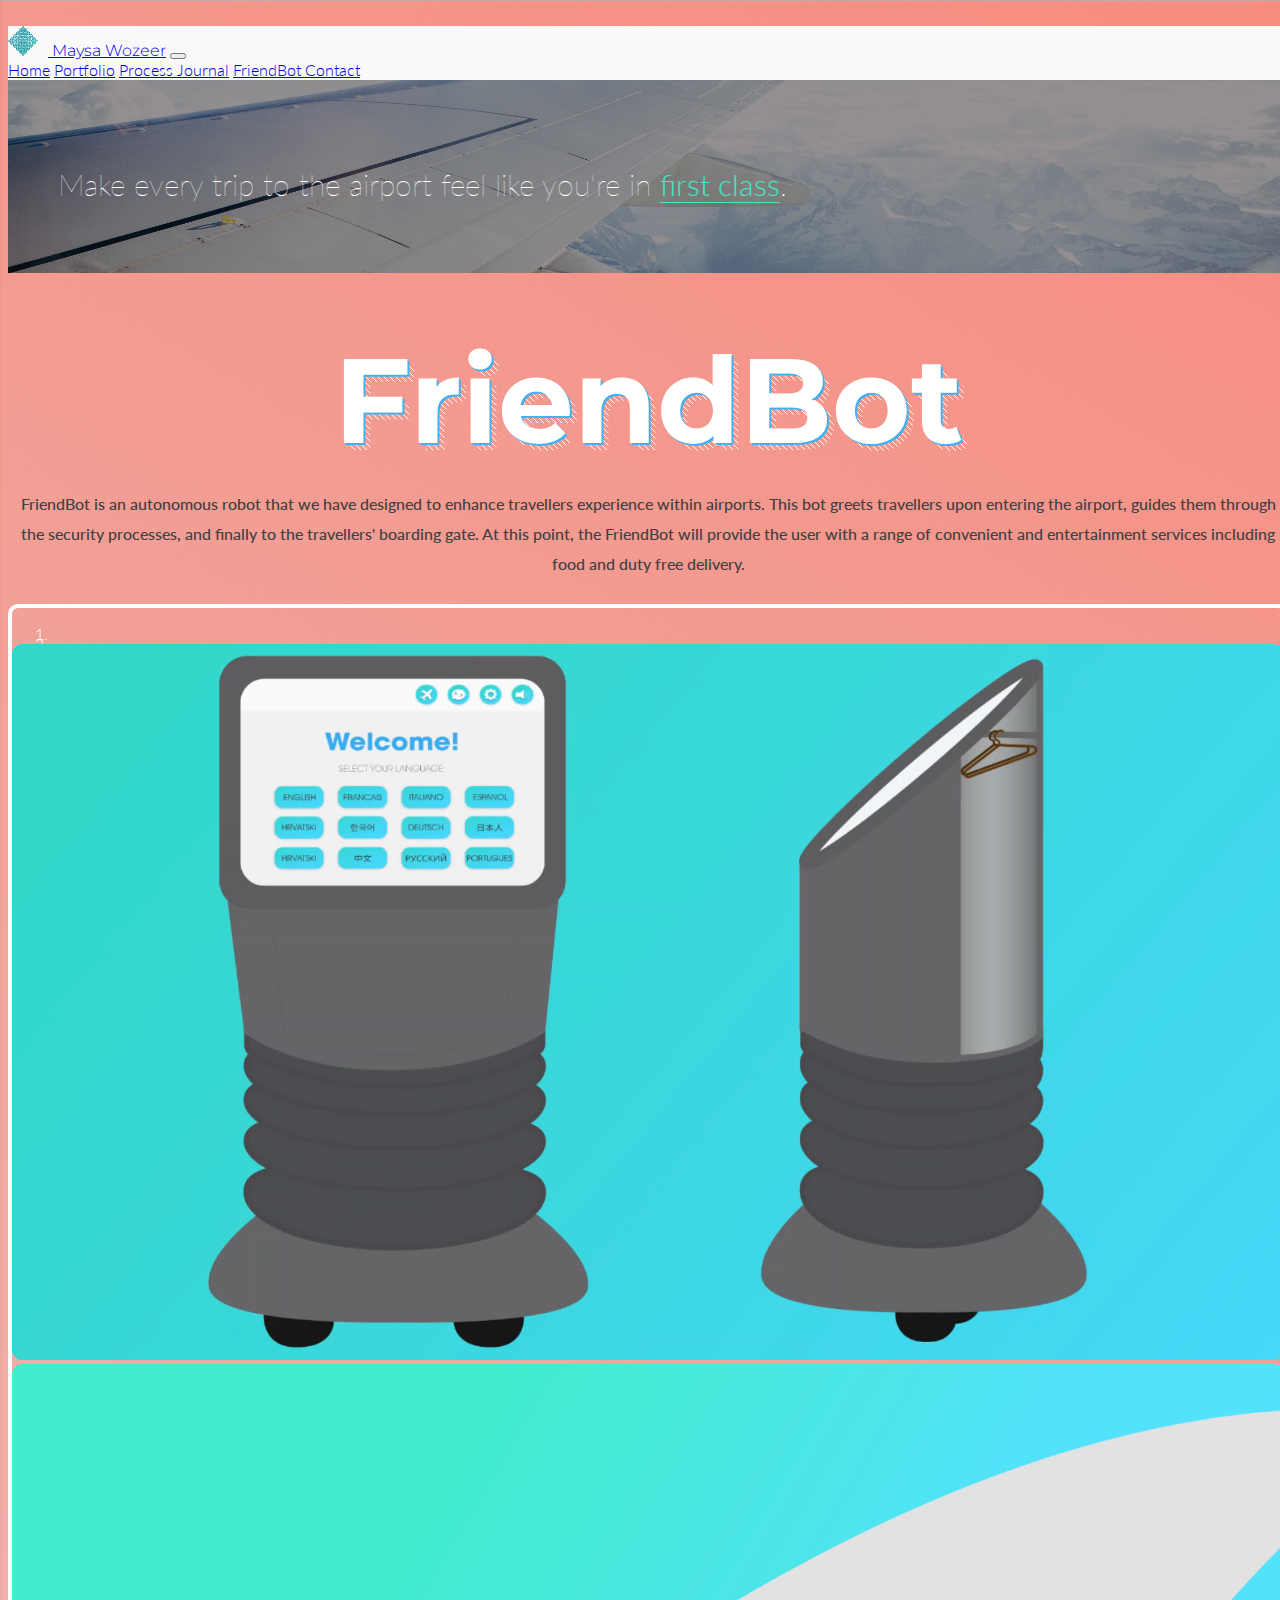
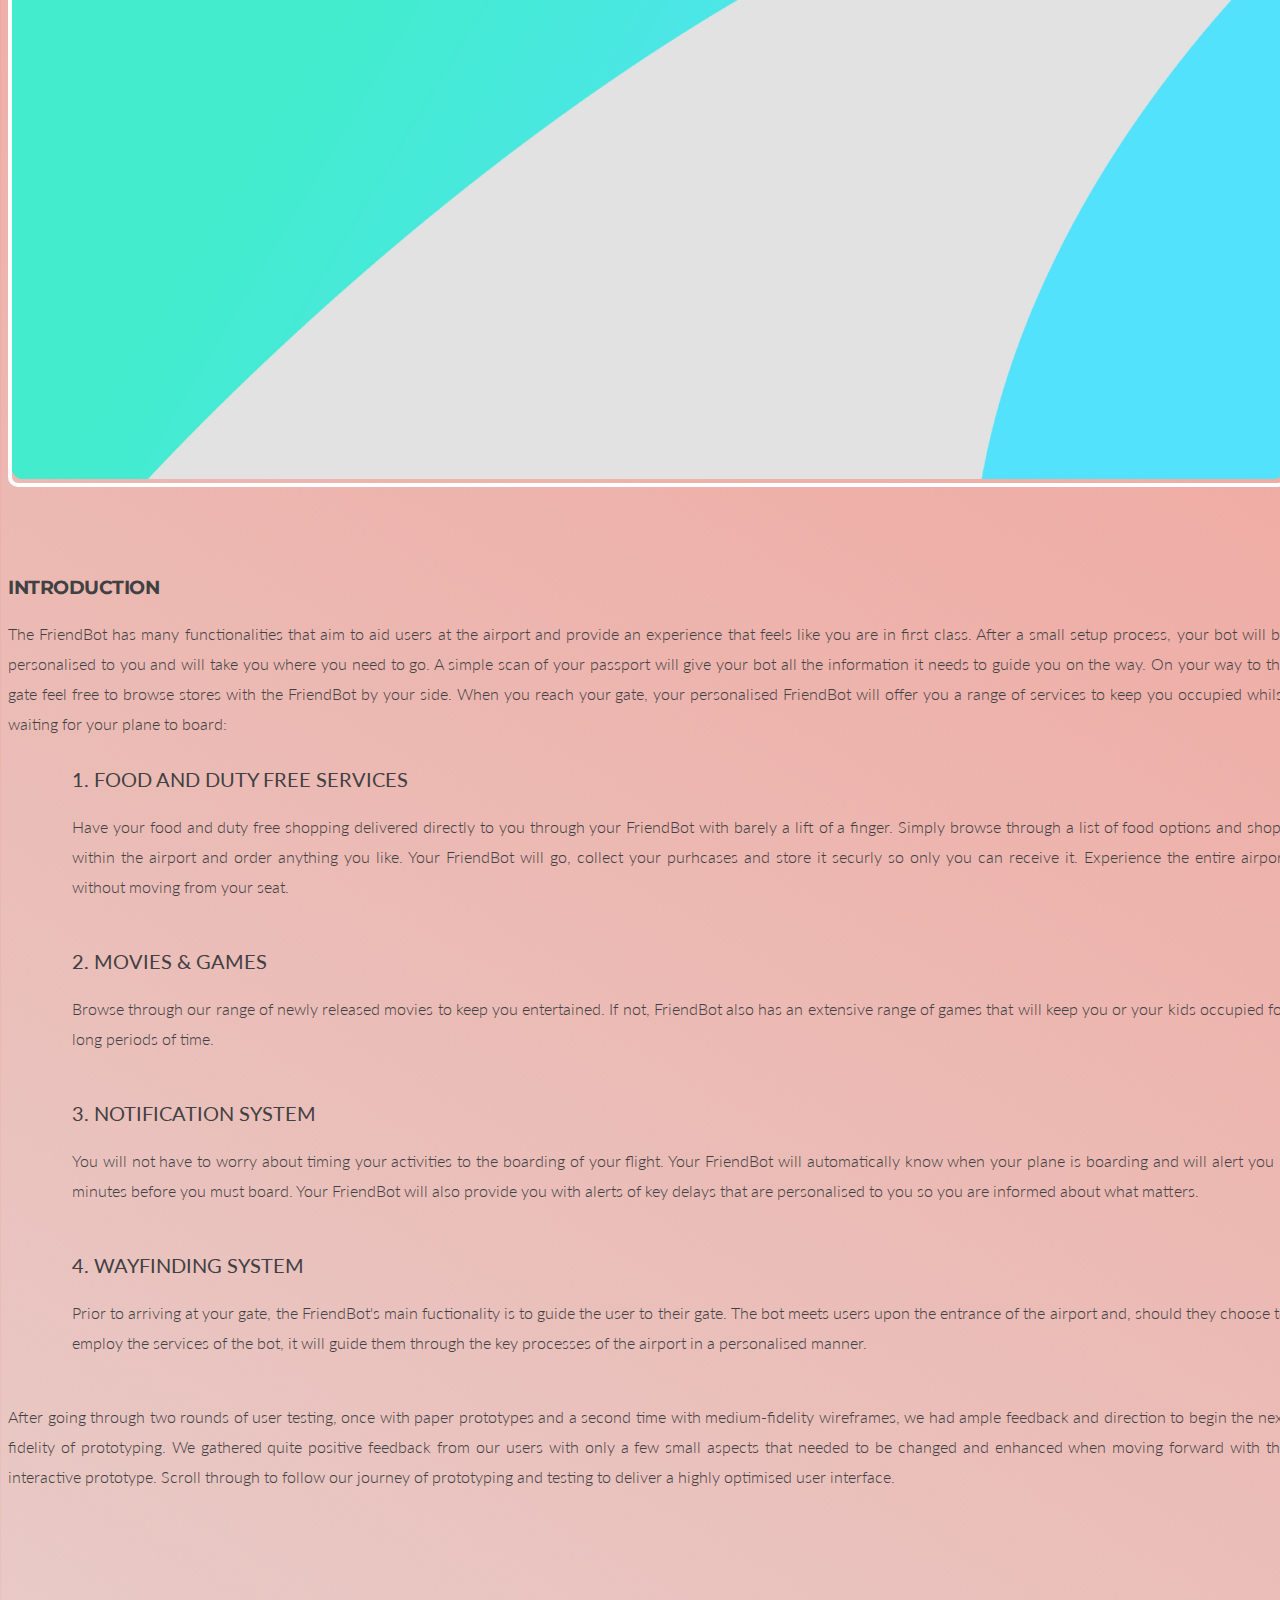
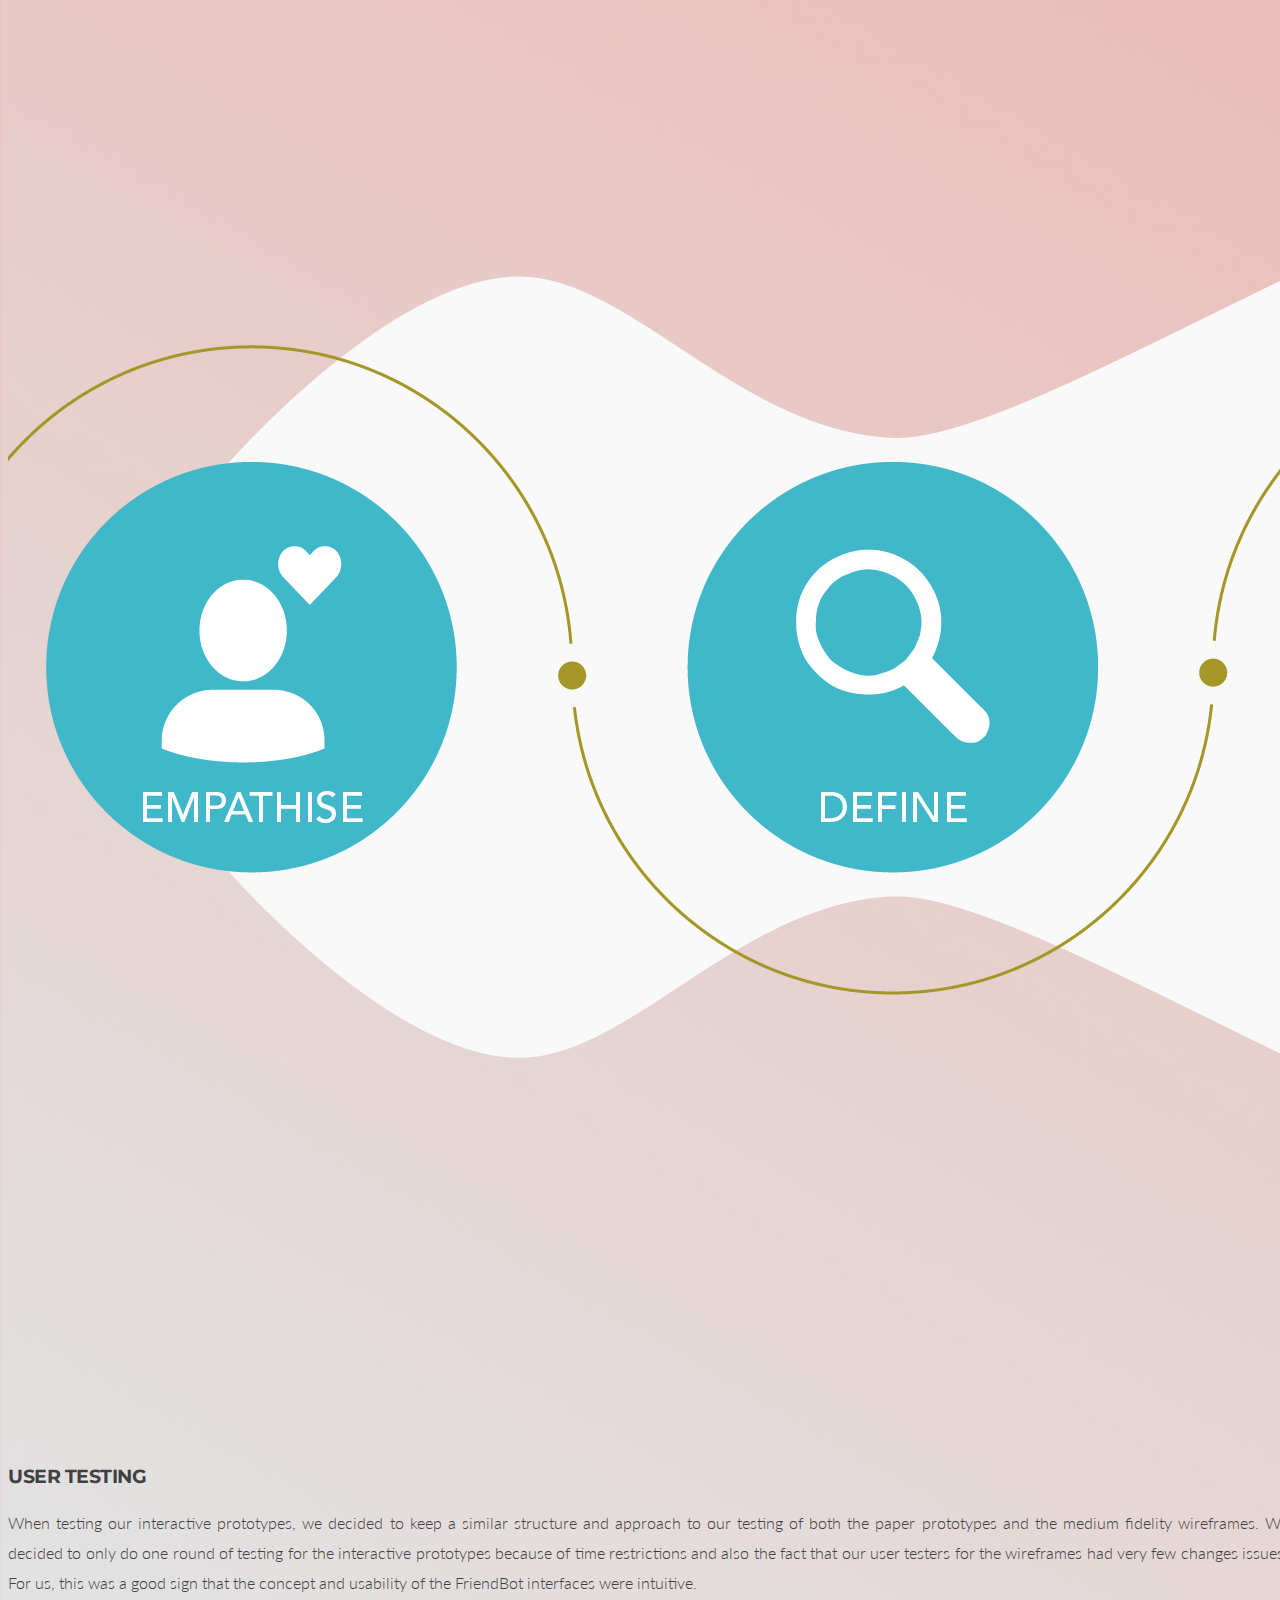
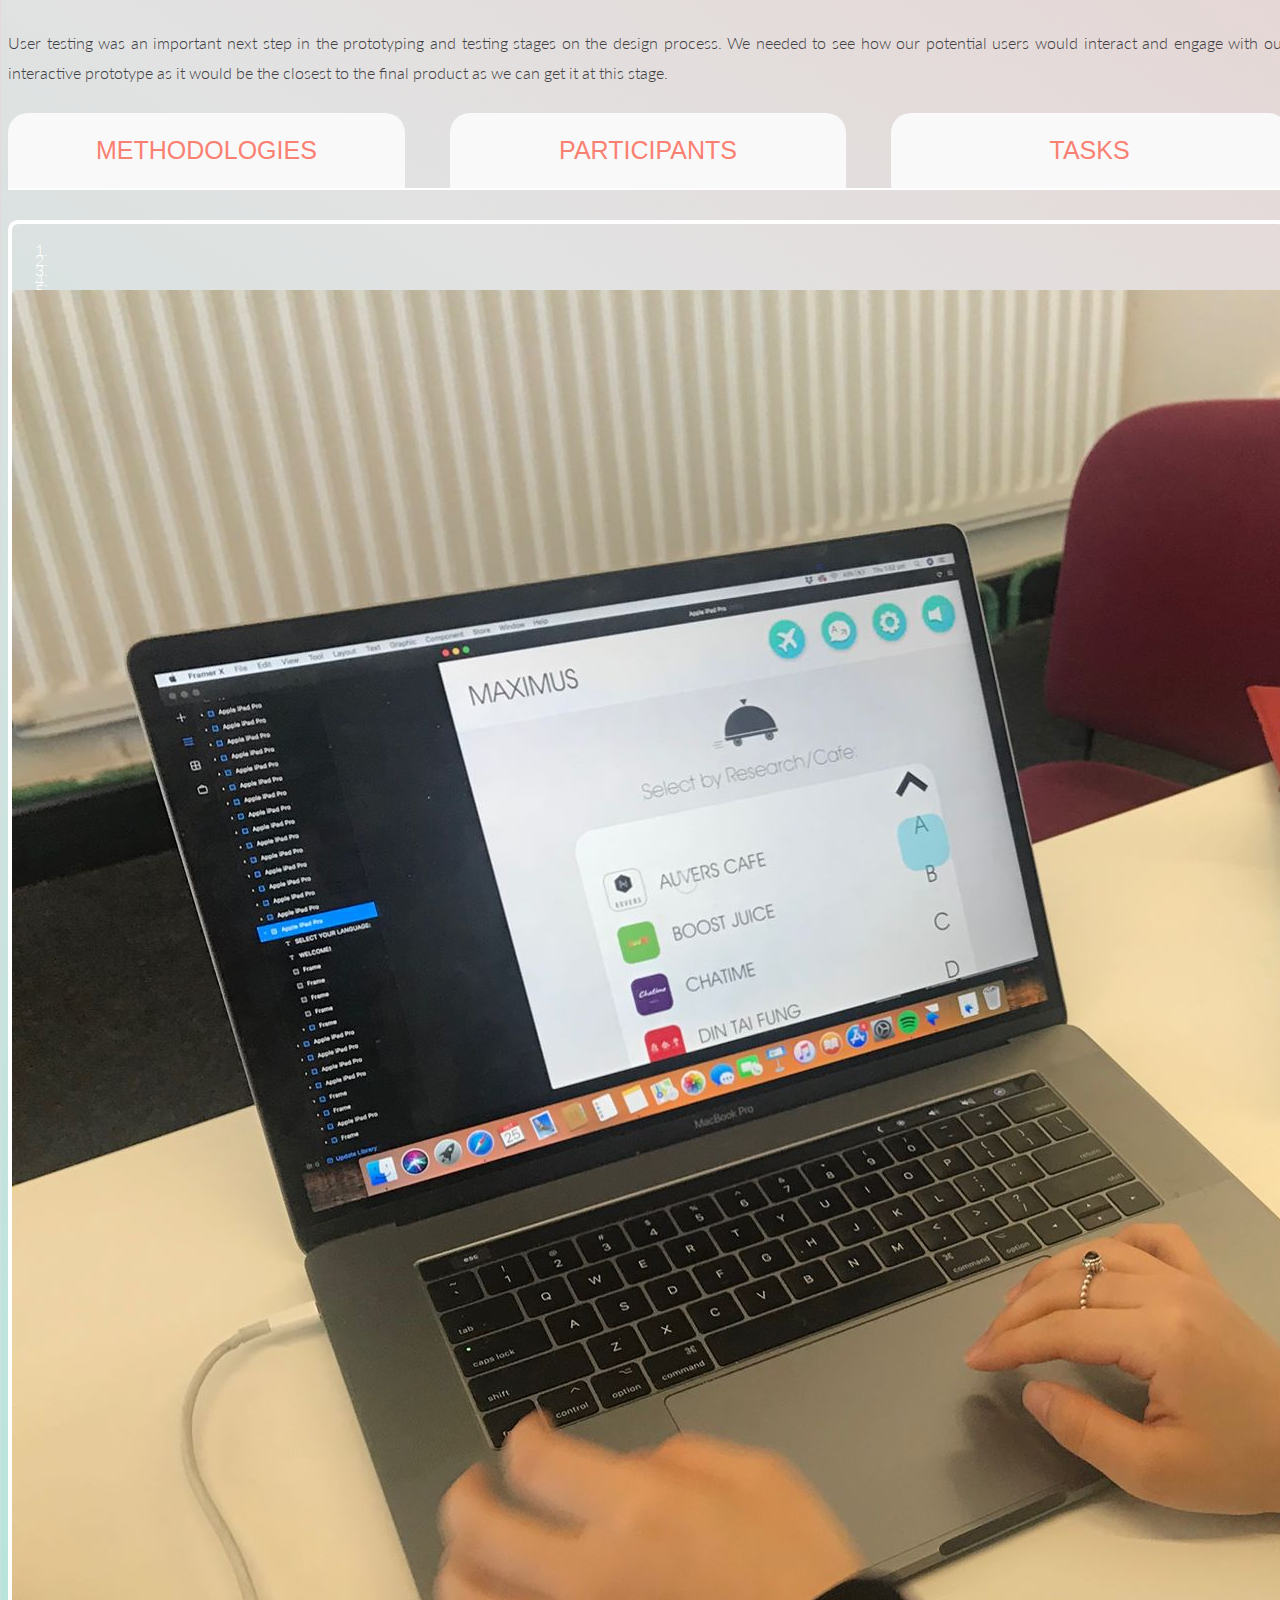
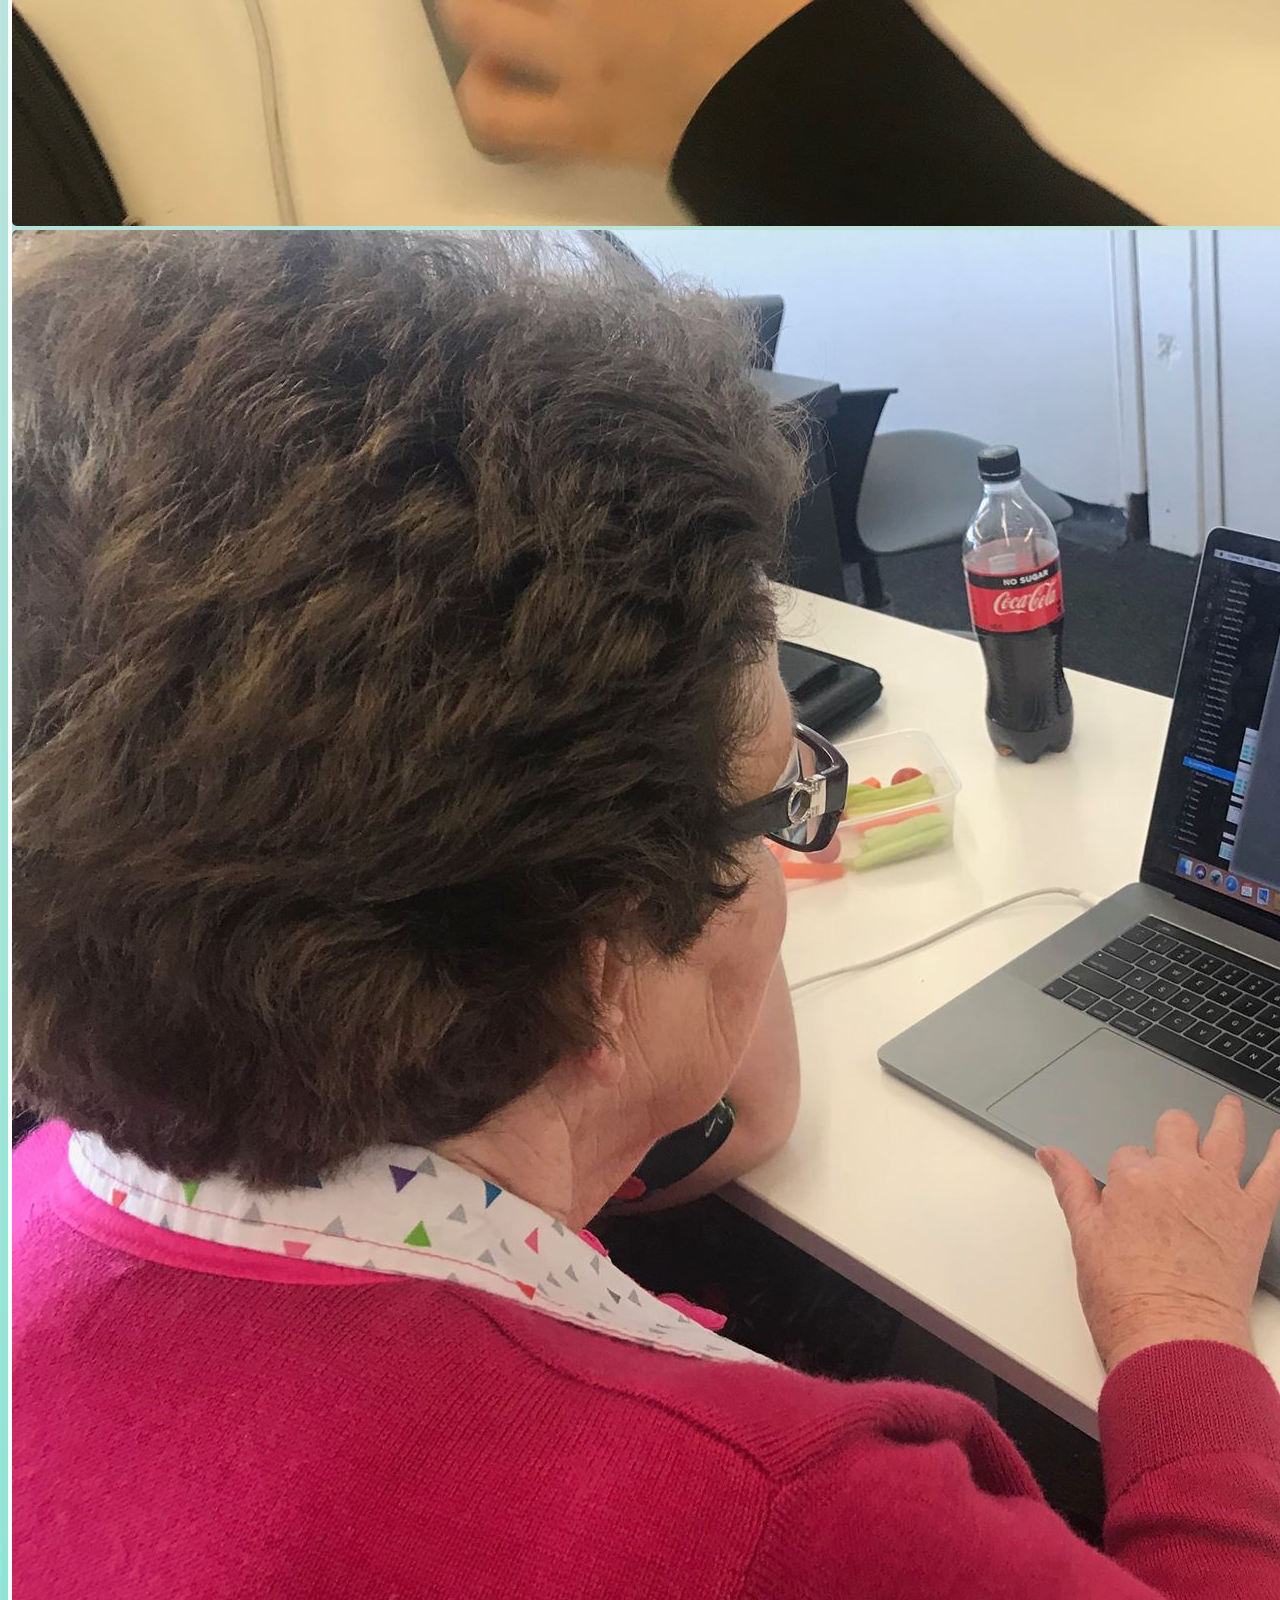
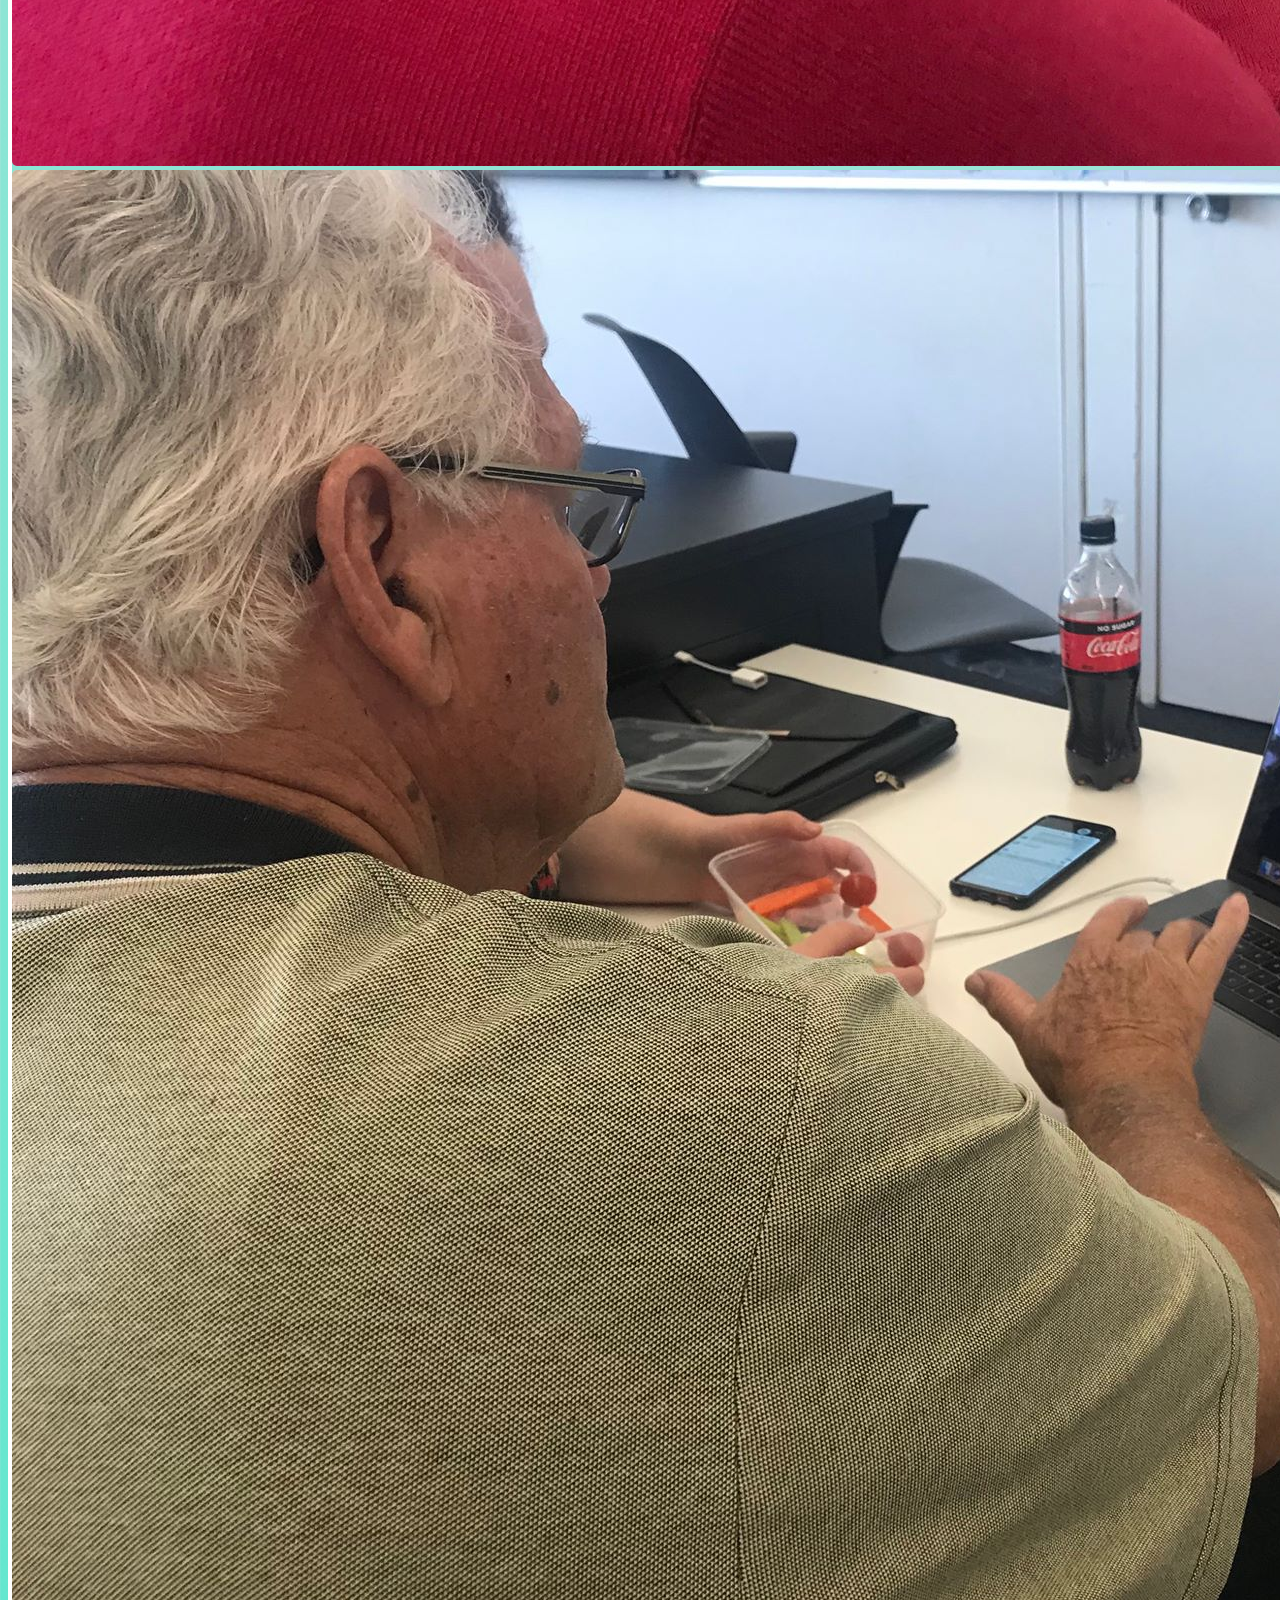
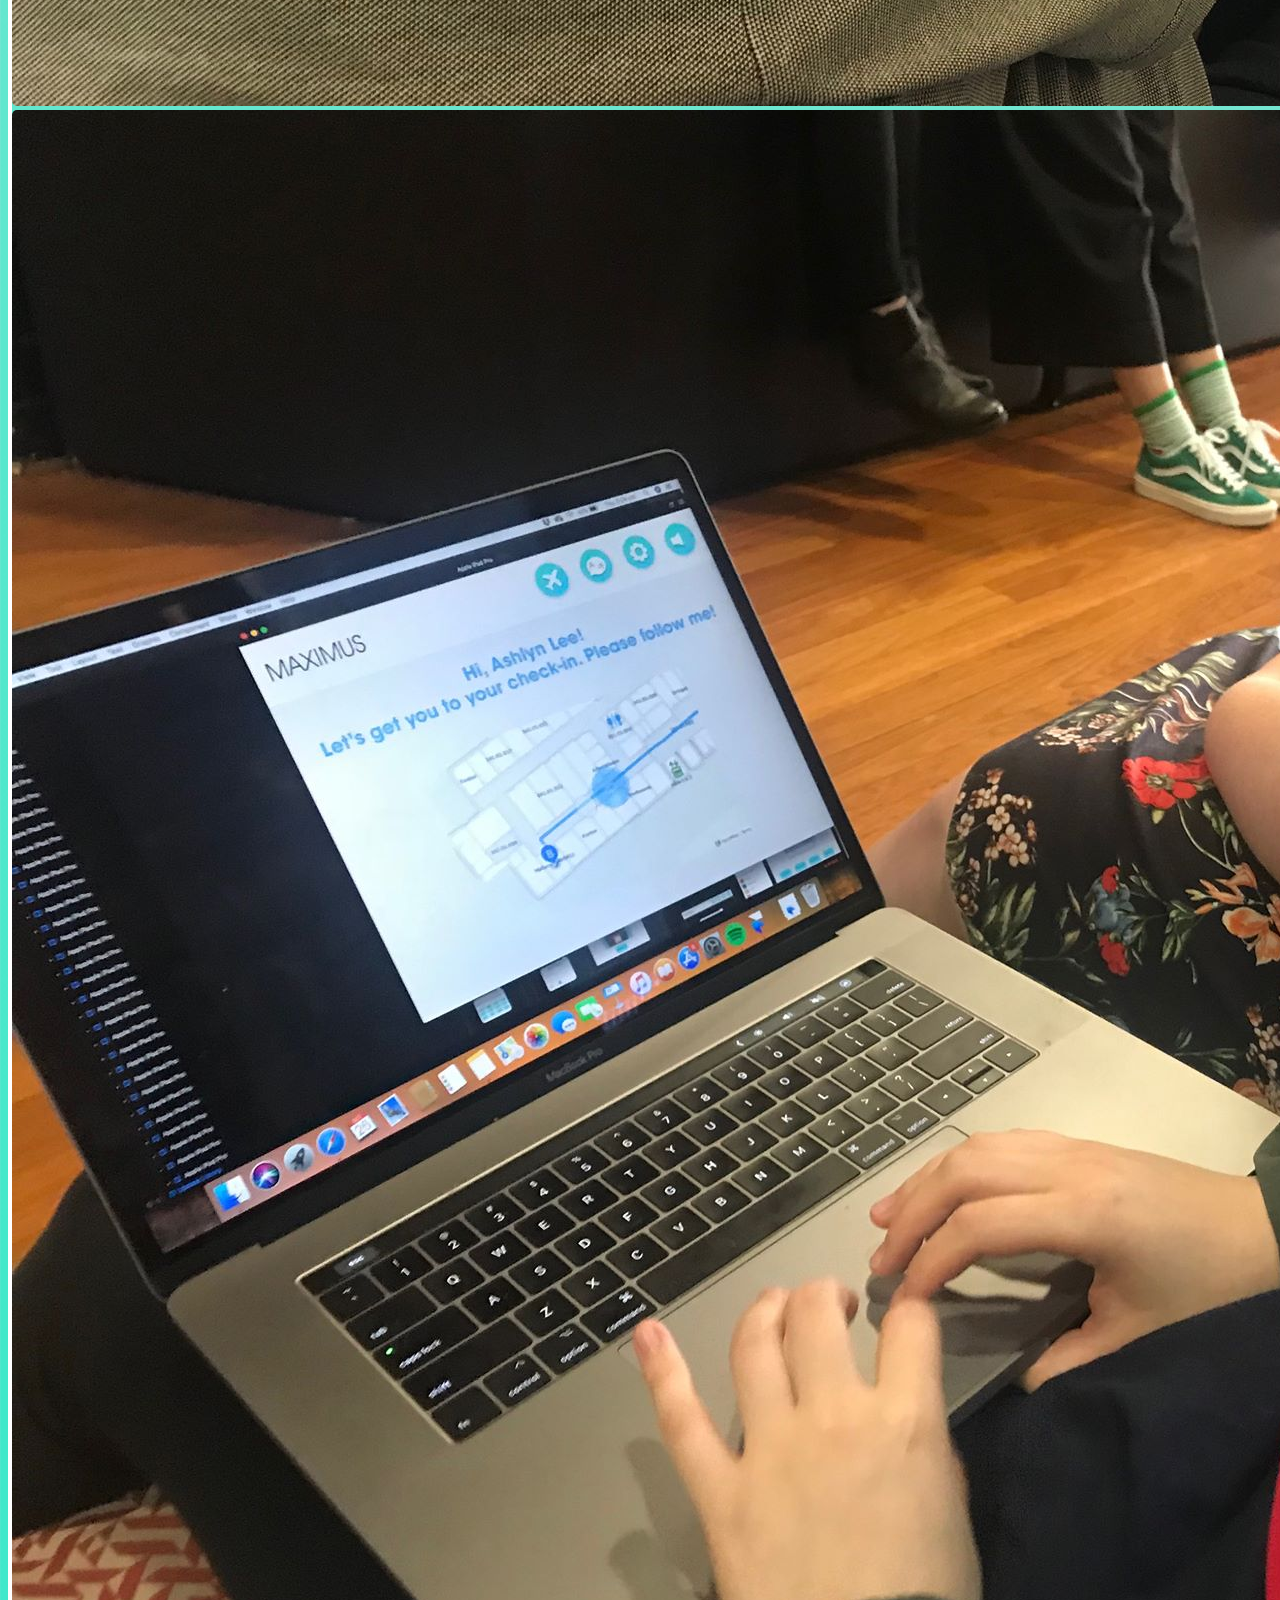
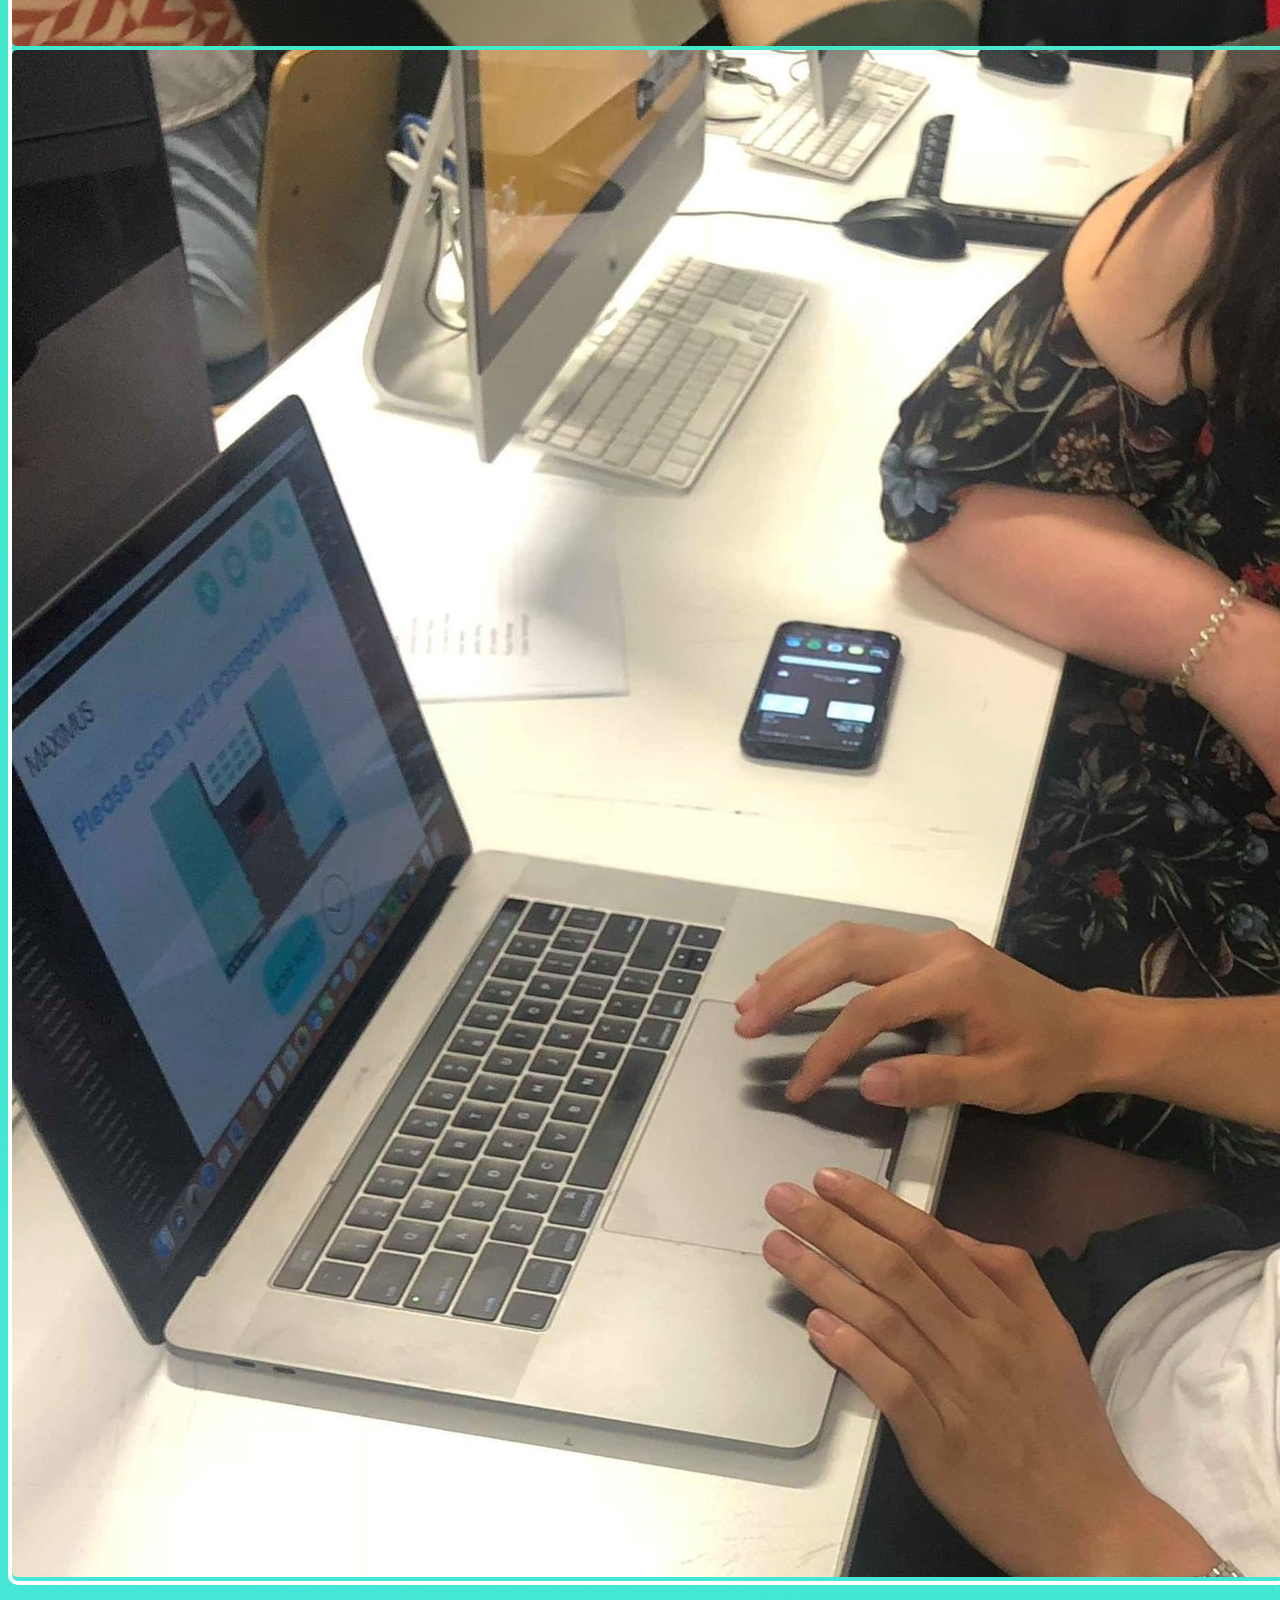
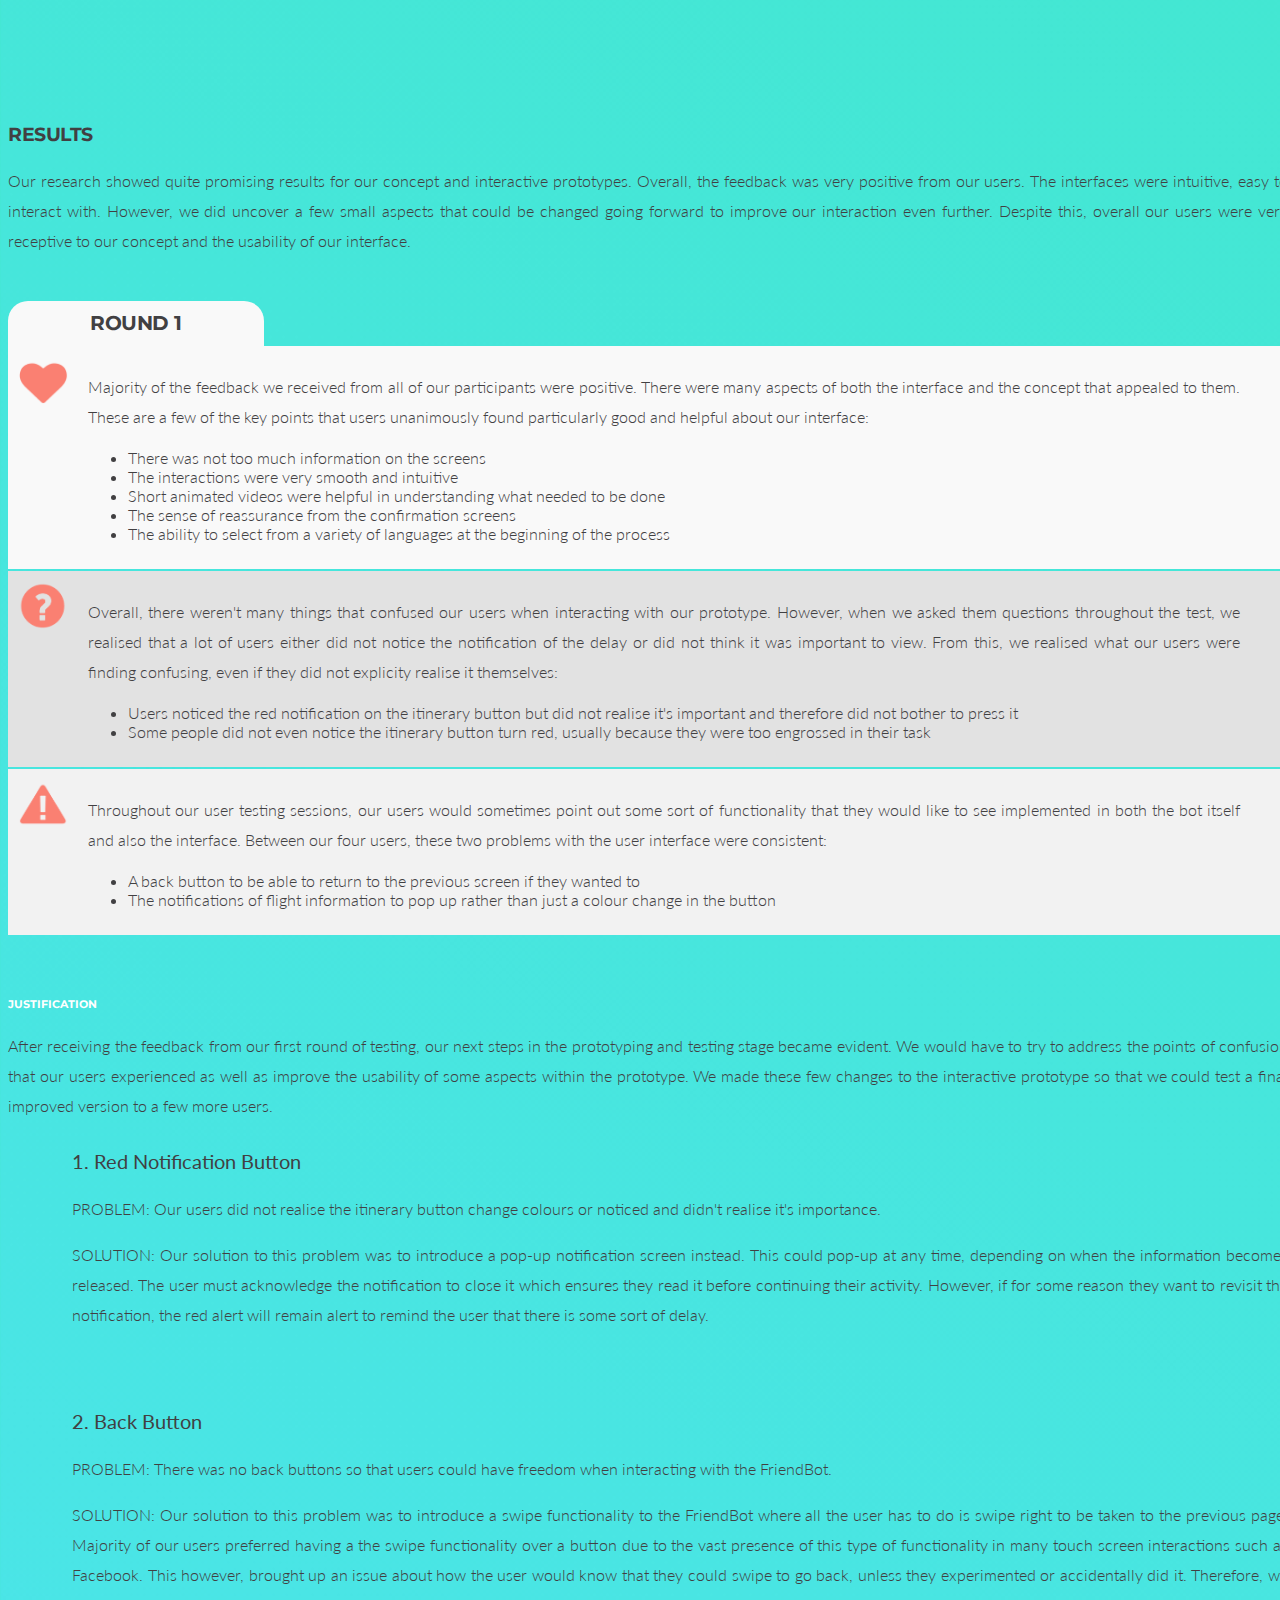
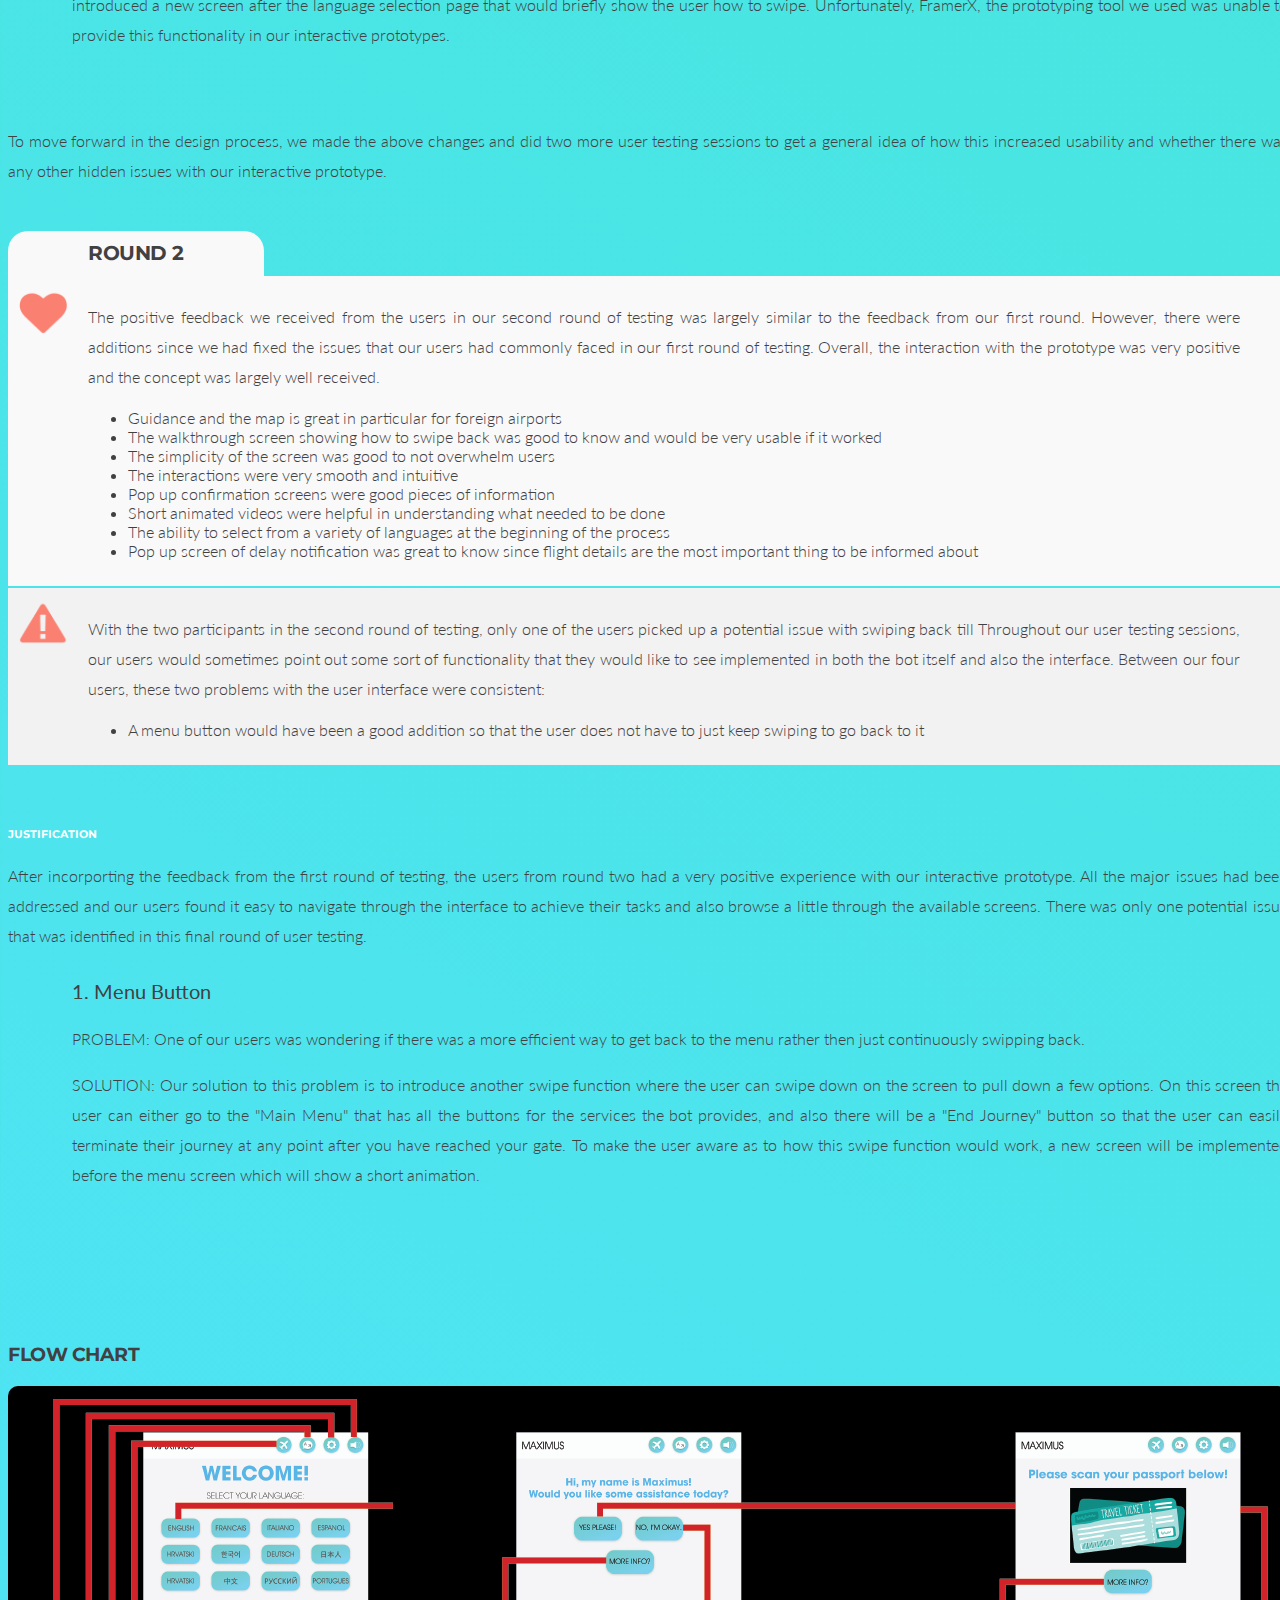
==== companion.html @ a771d96c "Initial Commit" ====
<!doctype html>
<html lang="en">
  <head>
    <!-- Required meta tags -->
    <meta charset="utf-8">
    <meta name="viewport" content="width=device-width, initial-scale=1, shrink-to-fit=no">

    <!-- Bootstrap CSS -->
    <link rel="stylesheet" href="https://stackpath.bootstrapcdn.com/bootstrap/4.1.3/css/bootstrap.min.css" integrity="sha384-MCw98/SFnGE8fJT3GXwEOngsV7Zt27NXFoaoApmYm81iuXoPkFOJwJ8ERdknLPMO" crossorigin="anonymous">

    <!-- Grab Google Fonts -->
    <link href="https://fonts.googleapis.com/css?family=Lato:300,400|Montserrat" rel="stylesheet">

    <link rel="stylesheet" href="https://cdnjs.cloudflare.com/ajax/libs/font-awesome/4.7.0/css/font-awesome.min.css">

    
    <script src="./waypoint/noframework.waypoints.min.js"></script>

    <!-- Custom CSS File -->
    <link rel="stylesheet" href="./css/custom.css">

    <!-- Page Title -->
    <title> Maysa Wozeer | FriendBot</title>

    <!-- This is our Meta Description -->
    <meta name="description" content="What you write here will often show up in search results under the page title">

  </head>
  <body class="companion-body">

      <!-- This is where our Navbar lives -->
      <nav class="navbar fixed-top navbar-expand-lg navbar-light">
        <div class="container">
          <a class="navbar-brand" href="#"><img src="./img/common/logo.png" width="30" height="30" class="d-inline-block align-top nav-bar-img" alt=""> Maysa Wozeer</a>
          <button class="navbar-toggler" type="button" data-toggle="collapse" data-target="#navbarNavAltMarkup" aria-controls="navbarNavAltMarkup" aria-expanded="false" aria-label="Toggle navigation">
            <span class="navbar-toggler-icon"></span>
          </button>
          <div class="collapse navbar-collapse" id="navbarNavAltMarkup">
            <div class="navbar-nav ml-auto">
              <a class="nav-item nav-link" href="./index.html">Home</a>
              <a class="nav-item nav-link" href="./portfolio.html">Portfolio</a>
              <a class="nav-item nav-link" href="./process-journal.html">Process Journal</a>
              <a class="nav-item nav-link active" href="./companion.html">FriendBot <span class="sr-only">(current)</span></a>
              <a class="nav-item nav-link" href="contact.html">Contact</a>
            </div>
          </div>
        </div>  
      </nav> 
      <!-- Navbar End -->

      <!-- USE THIS FOR AN IMAGE BANNER WITH TEXT -->
      <div class="subheading-banner">
        <img src="./img/process-journal/plane-banner.jpg" alt="Working" id="bannerimg">
        <p class="banner-text" id="comp-banner-text">Make every trip to the airport feel like you're in <span class="boldcolour">first class</span>.</p>
     </div>

      <div class="container" id="companionfile">
        <div class="row">
          <div class="col-md-9">
            
            <div class="row master-heading heading">
              <div class="col-md-12">
                <h1 data-shadow='FriendBot'>FriendBot</h1>
              </div>
            </div>
            

            <div class="row">
              <div class="col-md-12">
                <p class="important important-white"> FriendBot is an autonomous robot that we have designed to enhance travellers experience within airports. This bot greets travellers upon entering the airport, guides them through the security processes, and finally to the travellers' boarding gate. At this point, the FriendBot will provide the user with a range of convenient and entertainment services including food and duty free delivery. </p>
              </div>
            </div>

            <!-- Carousel of images -->
            <!--Carousel Wrapper-->
            <div id="video-carousel-example" class="carousel slide carousel-fade" data-ride="carousel"  data-interval="10000">
             <!--Indicators-->
              <ol class="carousel-indicators">
             <li data-target="#video-carousel-example" data-slide-to="0" class="active"></li>
              <li data-target="#video-carousel-example" data-slide-to="1"></li>
             </ol>
            <!--/.Indicators-->
             <!--Slides-->
             <div class="carousel-inner" role="listbox">
            <div class="carousel-item active">
            <video class="video-fluid d-block" autoplay loop muted>
           <source src="./img/companion/FriendBot_Static.mp4" type="video/mp4" />
          </video>
            </div>
            <div class="carousel-item">
          <video class="video-fluid d-block" autoplay loop muted>
         <source src="./img/companion/FriendBot.mp4 " type="video/mp4" />
          </video>
         </div>
         </div>
       <!--/.Slides-->
        <!--Controls-->
        <a class="carousel-control-prev" href="#video-carousel-example" role="button" data-slide="prev">
           <span class="carousel-control-prev-icon" aria-hidden="true"></span>
           <span class="sr-only">Previous</span>
       </a>
       <a class="carousel-control-next" href="#video-carousel-example" role="button" data-slide="next">
           <span class="carousel-control-next-icon" aria-hidden="true"></span>
           <span class="sr-only">Next</span>
      </a>
         <!--/.Controls-->
      </div>
      <!--Carousel Wrapper-->


            <!-- Introduction to Friendbot -->

            <div class="row section-heading" id="intro">
              <div class="col-md-12">
                <h3>Introduction</h3>
              </div>
            </div>


            <div class="row">
              <div class="col-md-12">
                <p>The FriendBot has many functionalities that aim to aid users at the airport and provide an experience that feels like you are in first class. After a small setup process, your bot will be personalised to you and will take you where you need to go. A simple scan of your passport will give your bot all the information it needs to guide you on the way. On your way to the gate feel free to browse stores with the FriendBot by your side. When you reach your gate, your personalised FriendBot will offer you a range of services to keep you occupied whilst waiting for your plane to board:
                </p>
                 
                <p class="indent"><b>1. FOOD AND DUTY FREE SERVICES</b></p>
                <p class="indent"> Have your food and duty free shopping delivered directly to you through your FriendBot with barely a lift of a  finger. Simply browse through a list of food options and shops within the airport and order anything you like. Your FriendBot will go, collect your purhcases and store it securly so only you can receive it. Experience the entire airport without moving from your seat.</p>
                <br>

                <p class="indent"><b>2. MOVIES & GAMES </b></p>
                <p class="indent">Browse through our range of newly released movies to keep you entertained. If not, FriendBot also has an extensive range of games that will keep you or your kids occupied for long periods of time.</p>
                <br>

                <p class="indent"><b>3. NOTIFICATION SYSTEM</b></p>
                <p class="indent"> You will not have to worry about timing your activities to the boarding of your flight. Your FriendBot will automatically know when your plane is boarding and will alert you 5 minutes before you must board. Your FriendBot will also provide you with alerts of key delays that are personalised to you so you are informed about what matters.</p>
                <br>

                <p class="indent"><b>4. WAYFINDING SYSTEM</b></p>
                <p class="indent"> Prior to arriving at your gate, the FriendBot's main fuctionality is to guide the user to their gate. The bot meets users upon the entrance of the airport and, should they choose to employ the services of the bot, it will guide them through the key processes of the airport in a personalised manner.</p>
                <br>

                <p>After going through two rounds of user testing, once with paper prototypes and a second time with medium-fidelity wireframes, we had ample feedback and direction to begin the next fidelity of prototyping. We gathered quite positive feedback from our users with only a few small aspects that needed to be changed and enhanced when moving forward with the interactive prototype. Scroll through to follow our journey of prototyping and testing to deliver a highly optimised user interface.</p>
                <br>
    
                <img src="./img/companion/designprocess_companion.png" class="img-fluid" alt="Responsive image">
              </div>
            </div>

            <!-- Second Section - User Testing --> 
            <div class="row section-heading" id="user-testing">
              <div class="col-md-12">
                <h3>User Testing</h3>
              </div>
            </div>
            <p> When testing our interactive prototypes, we decided to keep a similar structure and approach to our testing of both the paper prototypes and the medium fidelity wireframes. We decided to only do one round of testing for the interactive prototypes because of time restrictions and also the fact that our user testers for the wireframes had very few changes issues. For us, this was a good sign that the concept and usability of the FriendBot interfaces were intuitive. 
              <br>
              <br>
            User testing was an important next step in the prototyping and testing stages on the design process. We needed to see how our potential users would interact and engage with our interactive prototype as it would be the closest to the final product as we can get it at this stage.</p>


            <!-- Buttons to reveal  -->

            <div class="tab" id="tab">
              <button class="hidebuttons" onclick="openTitle(event,'Methodologies')">METHODOLOGIES</button>
              <button class="hidebuttons" onclick="openTitle(event, 'Participants')">PARTICIPANTS</button>
              <button class="hidebuttons" onclick="openTitle(event, 'Tasks')">TASKS</button>
            </div>



            <div id="Methodologies" class="tabcontent">
              <span onclick="this.parentElement.style.display='none'" class="topright">&times</span>
              <h3>What methods did we use?</h3>
              <p>For our user testing of the interactive prototype, we decided to employ three different types methods to get the most relevant and rich set of data that we could. These three methods were used in conjunction and helped support and validate each other. </p>
                
              <!-- ACCORDIAN WITHIN METHODOLOGY SECTION -->  
              <div class="accordion" id="accordionExample">
                <div class="card">
                  <div class="card-header" id="headingOne">
                    <h5 class="mb-0">
                      <button class="btn btn-link" type="button" data-toggle="collapse" data-target="#collapseOne" aria-expanded="true" aria-controls="collapseOne">
                        SEMI-STRUCTURED INTERVIEW
                      </button>
                    </h5>
                  </div>

                  <div id="collapseOne" class="collapse show" aria-labelledby="headingOne" data-parent="#accordionExample">
                    <div class="card-body">
                      <p> We decided to conduct semi-structured interviews during and after our user testing sessions. We wanted to conduct interviews as it would be a good foundation to get qualitative data from our users so from there, we could extract user needs and frustrations. However, the very structured and organised formation of interviews meant that we wouldn't be able to ask our users questions based on their words and actions. Therefore, we decided that the a semi-structure interview would best suit the function of user testing. We often asked our users more probing or explanatory questions based on the feedback and thoughts they gave us. This was followed by a few set questions to get some concrete quanitative data but also qualtitative data based on users' experiences. 
                      <br>
                      <br>
                      At the end of each user testing session, we asked the following questions to gather specific data:
                      <p class="indent">1. How would you rate the usability on a scale of 1-5? How easy was it to use?</p>
                      <p class="indent">2. Would you actually use this product in a foreign airport and/or local airport?</p>
                      <p class="indent">3. Would you use the product to find your way or for the other services it provides?</p>
                      <p class="indent">4. Were the notifications regarding boarding times helpful in deciding how to spend your time? </p>
                      <p class="indent">5. Did you find the interactions within the prototype (swipes to go back for example) intuitive?</p>
                      </p>
                      <br>
                    </div>
                  </div>
                </div>
                <div class="card">
                  <div class="card-header" id="headingTwo">
                    <h5 class="mb-0">
                      <button class="btn btn-link collapsed" type="button" data-toggle="collapse" data-target="#collapseTwo" aria-expanded="false" aria-controls="collapseTwo">
                        THINK-ALOUD METHOD
                      </button>
                    </h5>
                  </div>
                  <div id="collapseTwo" class="collapse" aria-labelledby="headingTwo" data-parent="#accordionExample">
                    <div class="card-body">
                      <p>We also decided to utilise the think-aloud method so that we could get a better understanding of our users' thoughts whilst they were performing the tasks we put forward to them. The think-aloud method was good in getting a direct insight into what our users were thinking when they were interacting with our interactive prototype so we could easily tell where points of confusion where and the aspects which they liked. 
                        <br>
                      However, when using the think-aloud method for user testing, it's important to remember that people not always say what they actually think. Therefore we did not solely rely on this method for our user testing research but rather used it in tandem with other methods to support each other and make our findings more valid.
                      <br> 
                    To record our think-aloud findings, we either recorded the session or took notes of the key points the user expressed. We then sifted through the data and organised it into categories of what our users thought was helpful, what was confusing and what was lacking.</p>
                    </div>
                  </div>
                </div>
                <div class="card">
                  <div class="card-header" id="headingThree">
                    <h5 class="mb-0">
                      <button class="btn btn-link collapsed" type="button" data-toggle="collapse" data-target="#collapseThree" aria-expanded="false" aria-controls="collapseThree">
                        OBSERVATION
                      </button>
                    </h5>
                  </div>
                  <div id="collapseThree" class="collapse" aria-labelledby="headingThree" data-parent="#accordionExample">
                    <div class="card-body">
                      <p>The final methodology we used when conducting the user testing sessions for our interactive prototypes was observation. We used observation alongside the think-aloud method since we thought the two methods would particularly validate each other. With the observation method, we watched our users' behaviour and noted down any signs of confusion, hesitation and/or questionning to get the most accurate results from our user testing. By focusing on the actions and facial expressions of the user, we were able to get a better understanding of what they were really feeling in the moment, and were able to compare this data with the think-aloud they were providing as well. </p>
                    </div>
                  </div>
                </div>
              </div>
            </div>

            <!-- Tab for Participants within USER TESTING -->
            <div id="Participants" class="tabcontent">
              <span onclick="this.parentElement.style.display='none'" class="topright">&times</span>
              <h3>WHO DID WE CONDUCT OUR SESSIONS WITH?</h3>
              <p>Gathering and testing on appropriate users is a very important aspect of conducting user research sessions. Our target audience for FriendBot could be considered quite diverse. We wanted this concept to be valuable for people of all ages and in all different situations. Our core stakeholders included:</p> 
              <p class="indent">+ Travellers</p>
              <p class="indent">+ Immigrants</p>
              <p class="indent">+ Tourists</p>
              <p class="indent">+ Large groups</p>
              <p class="indent">+ Parents</p>
              <p class="indent">+ Young Adults</p>
              <p class="indent">+ Business Travellers</p>
              <br>
              <p>We tried to test on the people who would be considered a part of our core stakeholders or people we thought would be the most relevant to test on. However, due to the timeline to complete these user tests, we only have the oppotunity to user test the FriendBot interface on three people. Despite this, we gathered valuable information that would help us in our final round of iteration. </p>

              <!-- Different users we tested on and short bio --> 
              <div class="accordion" id="accordion2">
                <!-- RACHEL -->
                <div class="card">
                  <div class="card-header" id="heading1">
                    <h5 class="mb-0">
                      <button class="btn btn-link" type="button" data-toggle="collapse" data-target="#collapse1" aria-expanded="true" aria-controls="collapse1">
                        PARTICIPANT 1
                      </button>
                    </h5>
                  </div>
                  <div id="collapse1" class="collapse show" aria-labelledby="heading1" data-parent="#accordion2">
                    <div class="card-body">
                      <div class="profiles"><img src="./img/companion/rachel.jpg" class="img-fluid" alt="Rachel"></div>
                      <div class="biotext">
                        <h3>RACHEL</h3>                      
                        <h5>20 | STUDENT | BORN IN KOREA</h5>
                        <p> Rachel was born in Korea and moved to Australia when she was a baby. Korean is her primary language and the language she is most comfortable with using, although she is proficient in English as well. She travels often with her family of 4, with her last trip being to Asia in 2017/18.</p>
                      </div>
                      <!-- OPEN QUOTE-->
                      <div class="blockquote2"><h5><b>"</b>It is so useful! I would definitely use this, especially if I were in a big international airport which I wasn't sure where I was going or didn't speak the native language.<b>"</b></h5>
                        <br></div>
                        <!-- END QUOTE -->
                    </div>
                  </div>
                </div>
                <!-- RACHEL END -->

              <!-- GLORIA -->
                <div class="card">
                  <div class="card-header" id="heading2">
                    <h5 class="mb-0">
                      <button class="btn btn-link collapsed" type="button" data-toggle="collapse" data-target="#collapse2" aria-expanded="false" aria-controls="collapse2">
                        PARTICIPANT 2
                      </button>
                    </h5>
                  </div>
                  <div id="collapse2" class="collapse" aria-labelledby="heading2" data-parent="#accordion2">
                    <div class="card-body">
                      <div class="profiles"><img src="./img/companion/gloria.jpg" class="img-fluid" alt="Jared"></div>
                      <div class="biotext">
                        <h3>GLORIA</h3>                      
                        <h5>71 | CARD MAKER | INFREQUENT FLYER</h5>
                        <p>Gloria is a mother of 3 and has 4 grand children. When she does fly, she often travels in a group of 4 with her husband, sister in-law and brother in-law. However, she does not often travel via planes and rather travels via caravan. </p>
                      </div>
                    </div>
                  </div>
                </div>
                <!-- GLORIA END -->

                <!-- RICK -->
                <div class="card">
                  <div class="card-header" id="heading3">
                    <h5 class="mb-0">
                      <button class="btn btn-link collapsed" type="button" data-toggle="collapse" data-target="#collapse3" aria-expanded="false" aria-controls="collapse3">
                        PARTICIPANT 3
                      </button>
                    </h5>
                  </div>
                  <div id="collapse3" class="collapse" aria-labelledby="heading3" data-parent="#accordion2">
                    <div class="card-body">
                      <div class="profiles"><img src="./img/companion/rick.jpg" class="img-fluid" alt="Gloria"></div>
                      <div class="biotext">
                        <h3>RICK</h3>                      
                        <h5> 75 | RETIRED | BORN IN THE NETHERLANDS </h5>
                        <p>Rick has reached an age in his life where he likes to travel when he gets the chance. He is retired and uses his free time taking his wife around Australia. He likes planning trips overseas but unfortunately, he doesn't go as often as he would like. He was born in the Netherlands and often visits places within Australia.</p>
                      </div>
                    </div>
                  </div>
                </div>
                <!-- RICK END -->

                <!-- SELENA -->
                <div class="card">
                  <div class="card-header" id="heading4">
                    <h5 class="mb-0">
                      <button class="btn btn-link collapsed" type="button" data-toggle="collapse" data-target="#collapse4" aria-expanded="false" aria-controls="collapse4">
                        PARTICIPANT 4
                      </button>
                    </h5>
                  </div>
                  <div id="collapse4" class="collapse" aria-labelledby="heading4" data-parent="#accordion2">
                    <div class="card-body">
                      <div class="profiles"><img src="./img/companion/selena1.jpg" class="img-fluid" alt="Selena"></div>
                      <div class="biotext">
                        <h3>SELENA</h3>                      
                        <h5> 20 | PART-TIME | LOVES TRAVELLING</h5>
                        <p> Selena is a person who has travelled a lot internationally including recent trips to America and Asis, and loves the experience. However, she does not necessarily love the experience at the airport. She often gets bored at airports and lost in non-English speaking airports.</p>
                      </div>
                      <!-- OPEN QUOTE-->
                        <div class="blockquote2"><h5><b>"</b>Maximus really maximises the overall experience for travellers at the airport.<b>"</b></h5>
                        <br></div>
                        <!-- END QUOTE -->
                    </div>
                  </div>
                </div>
                <!-- SELENA END -->
              </div>
              <br>
              <br>


              <h3> ROUND 2 </h3>
              <p>After conducting one round of user testing, we decided to collate and implement our feedback and test it on two more participants to see how the implementation of user testing had an impact on the usability of our user interface. These tests underwent the same process and questions as the first round did so we could gather a consistent set of results.</p>
              <br>

              <!-- SECOND ACCORDIAN SECTION -->
              <div class="accordion" id="accordion3">
                <!-- JAMES -->
                <div class="card">
                  <div class="card-header" id="heading6">
                    <h5 class="mb-0">
                      <button class="btn btn-link collapsed" type="button" data-toggle="collapse" data-target="#collapse6" aria-expanded="false" aria-controls="collapse6">
                        PARTICIPANT 1
                      </button>
                    </h5>
                  </div>
                  <div id="collapse6" class="collapse" aria-labelledby="heading6" data-parent="#accordion3">
                    <div class="card-body">
                      <div class="profiles"><img src="./img/companion/marco.jpg" class="img-fluid" alt="Marco"></div>
                      <div class="biotext">
                        <h3>MARCO</h3>                      
                        <h5>20 | STUDENT | FREQUENT FLYER </h5>
                        <p> Marco travels internationally very frequently. He is very used to the experience both within the airport and inside the aeroplane with his last trip overseas being in June of 2018 to China and Japan. Despite this, he does not particularly having to fly but he does enjoy the airports particularly for their duty-free shopping. </p>
                      </div>
                      <!-- OPEN QUOTE-->
                      <div class="blockquote2"><h5><b>"</b>The wayfinding was helpful and the extra features like the ordering food was a nice, welcoming addition.<b>"</b></h5>
                        <br></div>
                        <!-- END QUOTE -->
                    </div>
                  </div>
                </div>
                <!-- JAMES END -->

              <!-- JARED -->
                <div class="card">
                  <div class="card-header" id="heading7">
                    <h5 class="mb-0">
                      <button class="btn btn-link collapsed" type="button" data-toggle="collapse" data-target="#collapse7" aria-expanded="false" aria-controls="collapse7">
                        PARTICIPANT 2
                      </button>
                    </h5>
                  </div>
                  <div id="collapse7" class="collapse" aria-labelledby="heading7" data-parent="#accordion3">
                    <div class="card-body">
                      <div class="profiles"><img src="./img/companion/jared.jpg" class="img-fluid" alt="Jared"></div>
                      <div class="biotext">
                        <h3>JARED</h3>                      
                        <h5> 20 | STUDENT | INDIFFERENT FLYER </h5>
                        <p> Jared was born and raised in Sydney and sometimes travels back to the Phillipines to visit his family there. He has not visited the airport in 5 years, but has a lot of experience of travelling with his two younger siblings and parents on family vacations. </p>
                      </div>
                    </div>
                  </div>
                </div>
                <!-- JARED END -->
              </div>
            </div>



            <div>
            <div id="Tasks" class="tabcontent">
              <span onclick="this.parentElement.style.display='none'" class="topright">&times</span>
              <h3>What did they have to do?</h3>
              <p>Due to the vast size and functionality of our interactive prototype, we decided to give our users two specific tasks to complete as part of the user testing session. We wanted to test the key services provided by the FriendBot since the functionality of these would be a good depiction of the functionality overall since there are some very similar screens. The two tasks we asked our users to perform were generally consistent throughout the different fidelities of prototypes since we wanted to see the areas for improvement in the main areas of wayfinding, food/shopping deliver and entertainment. </p>
              <div class="sect2">
                <h5> TASK 1 </h5> 
                <p> User must use the FriendBot to make their way to their check-in counter and then gate. Once the user reaches their gate, they must order food from 'Auver's Cafe'.
                  <br>
                  <br>
                **The user will be unaware of a notification that notifies them that they cannot order food because their flight is boarding in 5 minutes. The user must respond to this notification.**</p>
                <img src="./img/companion/journey1.jpg" class="img-fluid" alt="Someone using interactive prototype">
              </div>
              <div class="sect2" id="section3">
                <h5> TASK 2 </h5> 
                <p> User has to make their way to their check-in counter and then gate using the Friendbot, and then they must watch the movie 'Crazy Rich Asians'. 
                  <br>
                  <br>
                  <br>
                **The user will be unaware of a notification saying that their flight has been delayed. They should acknowledge this pop-up and can alter their tasks (up the the users discretion)**</p>
                <img src="./img/companion/selena.jpg" class="img-fluid" alt="Someone using interactive prototype">
              </div>
            </div>
          </div>

          <!-- IMAGE CAROUSEL FOR USER TESTING PHOTOS -->
          <div class="row slide-show">
            <div class="col-md-12">
              <div id="carousel2" class="carousel slide" data-ride="carousel">
                <ol class="carousel-indicators">
                  <li data-target="#carousel2" data-slide-to="0" class="active"></li>
                  <li data-target="#carousel2" data-slide-to="1"></li>
                  <li data-target="#carousel2" data-slide-to="2"></li>
                  <li data-target="#carousel2" data-slide-to="3"></li>
                  <li data-target="#carousel2" data-slide-to="4"></li>
                </ol>
                <div class="carousel-inner">
                  <div class="carousel-item active">
                    <img class="d-block w-100" src="./img/companion/rachel-test.jpg?auto=yes&bg=777&fg=555&text=First slide" alt="First slide">
                  </div>
                  <div class="carousel-item">
                    <img class="d-block w-100" src="./img/companion/gloria-test.jpg?auto=yes&bg=666&fg=444&text=Second slide" alt="Second slide">
                  </div>
                  <div class="carousel-item">
                    <img class="d-block w-100" src="./img/companion/rick-test.jpg?auto=yes&bg=555&fg=333&text=Third slide" alt="Third slide">
                  </div>
                  <div class="carousel-item">
                    <img class="d-block w-100" src="./img/companion/selena-test.jpg?auto=yes&bg=555&fg=333&text=Third slide" alt="Fourth slide">
                  </div>
                  <div class="carousel-item">
                    <img class="d-block w-100" src="./img/companion/marco-test.jpg?auto=yes&bg=555&fg=333&text=Third slide" alt="Fifth slide">
                  </div>
                </div>
                <a class="carousel-control-prev" href="#carousel2" role="button" data-slide="prev">
                  <span class="carousel-control-prev-icon" aria-hidden="true"></span>
                  <span class="sr-only">Previous</span>
                </a>
                <a class="carousel-control-next" href="#carousel2" role="button" data-slide="next">
                  <span class="carousel-control-next-icon" aria-hidden="true"></span>
                  <span class="sr-only">Next</span>
                </a>
              </div>                
            </div>
          </div>




          <div>
            <!-- Third Section - Results of user testing --> 
            <div class="row section-heading" id="summaryresults"></div>
              <div class="col-md-12">
                <h3>Results</h3>
              </div>
              </div>
            <p> Our research showed quite promising results for our concept and interactive prototypes. Overall, the feedback was very positive from our users. The interfaces were intuitive, easy to interact with. However, we did uncover a few small aspects that could be changed going forward to improve our interaction even further. Despite this, overall our users were very receptive to our concept and the usability of our interface.  </p>

            <div class="summary-sub-heading"><h3> ROUND 1 </h3></div>
            <div class="sectioncontainer">
              <!-- POSITIVE FEEDBACK -->
              <div class="feedb" id="positive">  
                <img src="./img/companion/heart.png" class="icons" alt="Heart Icon">
                <div class="infotext"><p> Majority of the feedback we received from all of our participants were positive. There were many aspects of both the interface and the concept that appealed to them. These are a few of the key points that users unanimously found particularly good and helpful about our interface: </p>
                <ul>
                  <li>There was not too much information on the screens</li>
                  <li>The interactions were very smooth and intuitive</li>
                  <li>Short animated videos were helpful in understanding what needed to be done</li>
                  <li>The sense of reassurance from the confirmation screens</li>
                  <li>The ability to select from a variety of languages at the beginning of the process </li>
                </ul>
              </div>
              </div>

              <!-- CONFUSION -->
              <div class="feedb" id="confused">
                <img src="./img/companion/question-mark.png" class="icons" alt="Question Mark">
                <div class="infotext"><p> Overall, there weren't many things that confused our users when interacting with our prototype. However, when we asked them questions throughout the test, we realised that a lot of users either did not notice the notification of the delay or did not think it was important to view. From this, we realised what our users were finding confusing, even if they did not explicity realise it themselves: </p>
                <ul>
                  <li>Users noticed the red notification on the itinerary button but did not realise it's important and therefore did not bother to press it</li>
                  <li>Some people did not even notice the itinerary button turn red, usually because they were too engrossed in their task </li>
                </ul>
              </div>
              </div>

              <!-- MISSING -->
              <div class="feedb" id="missing">
                <img src="./img/companion/warning.png" class="icons" alt="Exclamation Mark">
                <div class="infotext"><p> Throughout our user testing sessions, our users would sometimes point out some sort of functionality that they would like to see implemented in both the bot itself and also the interface. Between our four users, these two problems with the user interface were consistent: </p>
                <ul>
                  <li>A back button to be able to return to the previous screen if they wanted to</li>
                  <li>The notifications of flight information to pop up rather than just a colour change in the button</li>
                </ul>
              </div>
              </div>
            </div>
            <br>
            <br>

            <h6>JUSTIFICATION</h6>

            <!-- JUSTIFICATION FOR CHANGES -->
            <p> After receiving the feedback from our first round of testing, our next steps in the prototyping and testing stage became evident. We would have to try to address the points of confusion that our users experienced as well as improve the usability of some aspects within the prototype. We made these few changes to the interactive prototype so that we could test a final improved version to a few more users.</p>
                <p class="indent"><b>1. Red Notification Button</b></p>
                <p class="indent"> PROBLEM: Our users did not realise the itinerary button change colours or noticed and didn't realise it's importance.</p>
                <p class="indent"> SOLUTION: Our solution to this problem was to introduce a pop-up notification screen instead. This could pop-up at any time, depending on when the information becomes released. The user must acknowledge the notification to close it which ensures they read it before continuing their activity. However, if for some reason they want to revisit the notification, the red alert will remain alert to remind the user that there is some sort of delay. 
                <br>
                <br>
                <br>

                <p class="indent"><b>2. Back Button</b></p>
                <p class="indent"> PROBLEM: There was no back buttons so that users could have freedom when interacting with the FriendBot.</p>
                <p class="indent"> SOLUTION: Our solution to this problem was to introduce a swipe functionality to the FriendBot where all the user has to do is swipe right to be taken to the previous page. Majority of our users preferred having a the swipe functionality over a button due to the vast presence of this type of functionality in many touch screen interactions such as Facebook. This however, brought up an issue about how the user would know that they could swipe to go back, unless they experimented or accidentally did it. Therefore, we introduced a new screen after the language selection page that would briefly show the user how to swipe. Unfortunately, FramerX, the prototyping tool we used was unable to provide this functionality in our interactive prototypes. 
                <br>
                <br>
                <br>
           <p>To move forward in the design process, we made the above changes and did two more user testing sessions to get a general idea of how this increased usability and whether there was any other hidden issues with our interactive prototype.</p>
          

            <!--ROUND 2 OF TESTING -->
            <div class="summary-sub-heading"><h3> ROUND 2 </h3></div>
            <div class="sectioncontainer">
              <!-- POSITIVE FEEDBACK 2-->
              <div class="feedb" id="positive2">  
                <img src="./img/companion/heart.png" class="icons" alt="Heart Icon">
                <div class="infotext"><p> The positive feedback we received from the users in our second round of testing was largely similar to the feedback from our first round. However, there were additions since we had fixed the issues that our users had commonly faced in our first round of testing. Overall, the interaction with the prototype was very positive and the concept was largely well received. </p>
                <ul>
                  <li>Guidance and the map is great in particular for foreign airports </li>
                  <li>The walkthrough screen showing how to swipe back was good to know and would be very usable if it worked</li> 
                  <li>The simplicity of the screen was good to not overwhelm users</li>
                  <li>The interactions were very smooth and intuitive</li>
                  <li>Pop up confirmation screens were good pieces of information</li>
                  <li>Short animated videos were helpful in understanding what needed to be done</li>
                  <li>The ability to select from a variety of languages at the beginning of the process </li>
                  <li>Pop up screen of delay notification was great to know since flight details are the most important thing to be informed about</li> 
                </ul>
              </div>
              </div>

              <!-- MISSING 2-->
              <div class="feedb" id="missing2">
                <img src="./img/companion/warning.png" class="icons" alt="Exclamation Mark">
                <div class="infotext"><p> With the two participants in the second round of testing, only one of the users picked up a potential issue with swiping back till Throughout our user testing sessions, our users would sometimes point out some sort of functionality that they would like to see implemented in both the bot itself and also the interface. Between our four users, these two problems with the user interface were consistent: </p>
                <ul>
                  <li>A menu button would have been a good addition so that the user does not have to just keep swiping to go back to it</li>
                </ul>
              </div>
              </div>
            </div>
        

            <br>
            <br>

            <h6>JUSTIFICATION</h6>

            <!-- JUSTIFICATION FOR CHANGES ROUND 2-->
            <p> After incorporting the feedback from the first round of testing, the users from round two had a very positive experience with our interactive prototype. All the major issues had been addressed and our users found it easy to navigate through the interface to achieve their tasks and also browse a little through the available screens. There was only one potential issue that was identified in this final round of user testing. </p>
                <p class="indent"><b>1. Menu Button</b></p>
                <p class="indent"> PROBLEM: One of our users was wondering if there was a more efficient way to get back to the menu rather then just continuously swipping back.</p>
                <p class="indent"> SOLUTION: Our solution to this problem is to introduce another swipe function where the user can swipe down on the screen to pull down a few options. On this screen the user can either go to the "Main Menu" that has all the buttons for the services the bot provides, and also there will be a "End Journey" button so that the user can easily terminate their journey at any point after you have reached your gate. To make the user aware as to how this swipe function would work, a new screen will be implemented before the menu screen which will show a short animation.</p> 

                <br>
                <br>
                <br>


            <!-- three columns -->
        </div>


            <!-- Flow diagram -->
            <div class="row section-heading" id="flowchart">
              <div class="col-md-12">
                <h3>Flow Chart</h3>
              </div>
              <div class="extrascroll"><img src="./img/companion/flowchart-01.png" alt="Flow Chart"></div>
            </div>


            <!-- Fifth Section - Walkthrough Video --> 
            <div class="row section-heading" id="walkthroughvideo">
              <div class="col-md-12">
                <h3>Walkthrough Video</h3>
              </div>
            </div>
            <p> Have a look at how FriendBot works with this walkthrough video of the main interaction screens.</p>
            <iframe width="560" height="500" class="video-fluid video-fluid-borders"src="https://www.youtube.com/embed/GywchOmHRho" frameborder="0" allow="autoplay; encrypted-media" allowfullscreen></iframe>
            <p>** Please note that we were unable to upload our FramerX interactive prototype due to the size of the file and also the program's current functionality **</p>
              


            


  </div>

          <!-- This is a little navigation menu. If you want to use it, make sure you hide it in mobile view. Also, it'd be a good idea to positition 'fixed' so it stays with people as they scroll - but choice is up to you! -->
          <div class="col-md-2 ml-auto">
              <div class="floating-nav" id="floating-navigation">
                <ul class="nav flex-column">
                  <li class="nav-item">
                    <a class="nav-link float-nav-link active" href="#intro">Introduction</a>
                  </li>
                  <li class="nav-item">
                    <a class="nav-link float-nav-link active" href="#user-testing">User Testing</a>
                  </li>
                  <li class="nav-item">
                    <a class="nav-link float-nav-link" href="#summaryresults">Results</a>
                  </li>
                  <li class="nav-item">
                    <a class="nav-link float-nav-link" href="#flowchart">Flow Chart</a>
                  </li> 
                  <li class="nav-item">
                    <a class="nav-link float-nav-link" href="#walkthroughvideo">Walkthrough Video</a>
                  </li>                               
                </ul>
              </div>
            </div>

        </div>
      </div>

              <!-- Footer -->
    <div class="footer">
      <div class="container">
        <div class="row">
          <div class="col-md-6">
            <p>&copy; 2018 Maysa Wozeer</p>
          </div>
        </div>  
      </div>
    </div>

    <!-- Optional JavaScript -->
    <!-- jQuery first, then Popper.js, then Bootstrap JS -->




    <script src="https://code.jquery.com/jquery-3.3.1.slim.min.js" integrity="sha384-q8i/X+965DzO0rT7abK41JStQIAqVgRVzpbzo5smXKp4YfRvH+8abtTE1Pi6jizo" crossorigin="anonymous"></script>
    <script src="https://cdnjs.cloudflare.com/ajax/libs/popper.js/1.14.3/umd/popper.min.js" integrity="sha384-ZMP7rVo3mIykV+2+9J3UJ46jBk0WLaUAdn689aCwoqbBJiSnjAK/l8WvCWPIPm49" crossorigin="anonymous"></script>
    <script src="https://stackpath.bootstrapcdn.com/bootstrap/4.1.3/js/bootstrap.min.js" integrity="sha384-ChfqqxuZUCnJSK3+MXmPNIyE6ZbWh2IMqE241rYiqJxyMiZ6OW/JmZQ5stwEULTy" crossorigin="anonymous"></script>
     <script src="myscript.js"></script>




  </body>
</html>
---- css/custom.css ----
/*This Custom CSS file has not been structured in any particular order. 

Modify this file to your hearts content and make your website look awesome!*/



body {	
	width: 100%;
	height: 100%;
	padding-top:0px;
	color: #ffffff;
	background: linear-gradient(30deg, #53e2ff, #40e8c9, #e2e2e2, #FA8072);
	background-size:  200%;
	-webkit-animation: Gradient 8s ease infinite;
	-moz-animation: Gradient 8s ease infinite;
	animation: Gradient 8s ease infinite;
}

@-webkit-keyframes Gradient {
	0% {background-position: 0% 50%}
	50% {background-position: 100% 50%}
	100% {background-position: 0% 50%}
}

@-moz-keyframes Gradient {
	0% {background-position: 0% 50%}
	50% {background-position: 100% 50%}
	100% {background-position: 0% 50%}
}
 
@keyframes Gradient {
	0% {background-position: 0% 50%	}
	50% {background-position: 100% 50%}
	100% {background-position: 0% 50%}
}

/*End of GRADIENT */

/*Animated text of FriendBot Title */

*:before, *:after {
  margin: 0;
  padding: 0;
  box-sizing: border-box;
  position: relative;
  text-align: center;
  }
.heading {
	text-align: center;
}

body:before {
	text-align:center;
    content: '';
    display: inline-block;
    vertical-align: middle;
    font-size: 0;
    height: 100%;
    }

body h1 {
  text-align: center;
  display: inline-block;
  color: #ffffff;
  font-family: 'Montserrat', serif;
  font-size: 120px; 
  text-shadow: 2px 2px #42B1F1;
  font-weight: bold;
  margin: 0;
  padding: 0;
  box-sizing: border-box;
  position: relative;
  }

 body h1:after {
 	text-align: center;
    content: attr(data-shadow);
    position: absolute;
    top: .06em; left: .06em;
    z-index: -1;
    text-shadow: none;
    background-image:
      linear-gradient(
        45deg,
        transparent 45%,
        #ffffff 45%,
        #ffffff 55%,
        transparent 0
        );
    background-size: .05em .05em;
    -webkit-background-clip: text;
    -webkit-text-fill-color: transparent;
  
    animation: shad-anim 30s linear infinite;
    }

@keyframes shad-anim {
  0% {background-position: 0 0}
  0% {background-position: 100% -100%}
  }
/* End of animated text */


/*Home*/
#myVideo {
    position: fixed;
    right: 0;
    bottom: 0;
    min-width: 100%; 
    min-height: 100%;
    z-index: -1;
}

.full-page-bg {
  position: absolute;
  margin-top: -80px;
  padding-bottom: 100px;
  width:100%;
  min-height: 100vh;
  /* background: url('../img/common/homepage_bg.jpg') no-repeat fixed; */
  -webkit-background-size: cover;
  -moz-background-size: cover;
  background-size: cover;
  -o-background-size: cover;
}

/*Cards*/
.card{border: none; background-color: transparent;}


/*Navbar Rules*/
img.nav-bar-img{
	margin-right: 10px;
}

.navbar{
	background-color: #f9f9f9;

}

a.navbar-brand{
	font-family:'Montserrat', Sans-Serif;
	font-size: 
}

/*Floating Nav*/
.nav-margin {
	margin-left: 5%;
}
.floating-nav{
	position: fixed;
	margin-top: 50px;
	border-left: 1px solid #414042;
}

	a.float-nav-link{
		font-family: 'Lato', Sans-Serif;
		color: #414042;
		font-size: 14px;
		font-weight: 600;
		text-align: left;
	}

	a.sub {
		font-weight:450;
		padding-bottom:5px;
		margin-bottom: 5px;
		margin-top:0;
		padding-top: 0;

	}

/*Image Rules*/
img{
	border-radius: 5px 5px 5px 5px;
	-moz-border-radius: 5px 5px 5px 5px;
	-webkit-border-radius: 5px 5px 5px 5px;
	border: 0px solid #000000;
}

.img-border {
    border: 4px solid #ffffff;
	border-radius: 10px;
}

/*Font Override Rules*/
h1, h2, h3, h4, h5, h6 {
	font-family:'Montserrat', Sans-Serif;
	margin-bottom: 20px;
}
	h1.welcome-special{
		font-size: 90px;
	}

	h2.welcome-special-sub{
		font-family: 'Lato', Sans-Serif;
		font-size: 30px;
	}

	h3{
		text-transform: uppercase;
		color: #414042;
		letter-spacing: -0.5px;
	}

	h4 {
		color: #414042;
	}

p, li, span, a {
	font-family: 'Lato', Sans-Serif;
	text-align: justify;
	font-weight: 300;
}

	p {
		color: #494949;
		line-height: 30px;
		margin-bottom: 25px;
	}

p.important {
	color: #414042;
	font-weight: 450;
}

.indent {
	margin-left:5%;
	margin-bottom: 10px;
}
span.img-caption{
	display: block;
	font-size: 12px;
	font-weight: 500;
	padding: 10px 0px 10px 0px;
	color:#414042;
}

/*Container/class etc Override Rules*/
.welcome-message{
	margin-top: 200px;
}

.welcome-button-container{
	margin-top: 20px;
}

.welcome-button{
	background-color: transparent;
	border-radius: 0px 0px 0px 0px;
	border: 3px solid #000;
	font-family:'Montserrat', Sans-Serif;
	font-size: 15px;
	color: #000;
	text-transform: uppercase;
}

.welcome-button:hover{
	background-color: #000;
	border-color: #000;
}

.master-heading{
	padding-top: 50px;	
}

.section-heading{
	padding-top: 100px;	
}

.slide-show{
	padding: 30px 0px 50px 0px;
}

/*COMPANION PAGE*/


#bannerimg {
	border-radius:0;
	top:0px;
	filter: brightness(60%);
}

#comp-banner-text {
	position: absolute;
	top:45%;
	left:50px;
	color: #ffffff;
	font-size: 30px;
	font-weight: lighter;
	text-align: left;
	display: inline-block;
	padding:0;
	margin:0;
}

.boldcolour {
	color:#40e8c9;
	border-bottom: 1px solid;
}

.companion-body .blockquote {
	border-left: 10px solid #53e2ff;
	background-color: (249, 249, 249, 0.5);

}

.companion-body .blockquote h5 {
	color:#53e2ff;
}

/* Beginning of Companion Page's Background Gradient #FA8072 */



.important {
	text-align: center;
}
.companion-body p {
	color: #414042;
}

.indent b {
	font-size: 20px;
}
.companion-body .section-heading {
	padding-top:70px;
	
}

.carousel-indicators {
	margin-bottom: 0;
	padding-bottom: 0;
	
}
.carousel-indicators li{
	width: 10px;
	height:10px;
	border-radius:100%;
}

.video-fluid {
	width:100%;
	border-radius:10px;
}


.video-fluid-borders {
    border: 4px solid #ffffff;
	border-radius: 10px;
}

#video-carousel-example, #carousel2 {
	border: 4px solid #ffffff;
	border-radius: 10px;
}

/* Buttons that hide and trigger info reveal about user tests */
.hidebuttons:hover {
	background-color:#FA8072;
	color: #ffffff;
}

.hidebuttons {
	margin: 0;
	width: 31%;
	height:75px;
	border:0;
	border-radius: 20px 20px 0 0;
	background-color: #f9f9f9;
	color: #FA8072;
	font-size: 25px;
	text-align: center;
	display: inline-block;
    -webkit-transition-duration: 0.4s; 
    transition-duration: 0.4s;
}


/* Code to open up sections */
/* Style the tab  */
.tab {
    overflow: hidden;
    background-color: transparent;
    display:flex;
    justify-content: space-between;
    border-bottom: 2px solid #ffffff;
}


.tabcontent p {
	color: #FA8072;
}

.tabcontent h3 {
	color: #FA8072;
}

.tabcontent h5 {
	color:#FA8072;
}

/* Style the tab content  */
.tabcontent {
	margin-top: 5px;
    display: none;
    padding: 12px 12px;
    border-top: none;
    background-color: #f9f9f9;
}
 
/* Style the close button  */
.topright {
    float: right;
    cursor: pointer;
    font-size: 28px;
    color:#414042;
}

.topright:hover {color: red;}

/* ACCORDIAN MENU INSIDE OF METHODOLOGIES */
.btn-link {
	color: #ffffff;
}

.btn-link:hover {
	color:#414042;
}

.accordion .card {
	background-color: #f9f9f9;
}

.card-header {
	background-color: #FA8072;
}

.card-header:active {
	background-color: #f26454;
}

/* PROFILE IMAGES FOR USER RESEARCH */
.profiles {
	width: 250px;
	padding:0;
	margin:0;
	display: inline-block;
}

.profiles img{
	height:250px;
	width: 250px;
	border-radius:100%;
	padding:10px;
}

.biotext {
	width: 60%;
	padding-left: 20px;
	margin-top: 10px;
	float: right;
}

.personatext {
	width: 60%;
	margin-top: 50px;
	padding-right:20px;
	float: right;
}

/* QUOTES FOR USER RESEARCH */
.blockquote2 h5 {
	display:inline;
	color: #414042;
	font-size:16px;

}

.blockquote2 {
  margin-top: 25px;
  background: #40e8c950;
  border-left: 10px solid #e2e2e2;
  padding:10px;
  padding-bottom: 5px;
}

/* TWO SECTIONS OF DIFFERENT TASKS */
.sect2 {
	width: 48%;
	border-radius: 75px 0 75px 0;
	background-color: #53e2ff;
	margin: 5px;
	padding: 10px;
	text-align: center;
	display: inline-block;
}

.sect2 img{
	width:90%;
	height:100%;
	display: block;
	margin-left: auto;
	margin-right: auto;
	border-radius: 50px 0 50px 0;
}

.sect2 h5 {
	color: #414042;
	font-weight: bold;
	font-size: 20px;
	margin-left: 5%;
	margin-right: 5%;
	border-bottom: 2px solid #414042;
}

.sect2 p {
	color: #414042;
	text-align: center;
}

#section3 {
	width: 48%;
	height:100%;
	border-radius: 0px 75px 0px 75px;
	background-color: #40e8c9;
	margin: 5px;
	padding: 10px;
	text-align: center;
	display: inline-block;
}

#section3 img {
	border-radius: 0 50px 0 50px;
}

/* CSS FOR FEEDBACK */
.summary-sub-heading h3 {
	font-size: 20px;
	text-align: center;
	padding-top: 10px;
	margin-top: 45px;
}
.summary-sub-heading {
	width: 20%;
	height:45px;
	background-color: #f9f9f9;
	border-radius: 20px 20px 0 0;
}
.sectioncontainer img {
	left: 5px;
	float:left;
	align-items: center;
	margin: 10px;
}



.infotext {
	display: inline-block;
	color: #414042;
	width:90%;
	padding:10px;
}

.infotext p {
	margin-bottom: 0;
}

#positive, #positive2, #positive3, #missing4, #positivepj, #positivefriend {
	background-color: #f9f9f9;
	margin-bottom: 2px;
}

#confused, #confused2, #confused10, #confusedfriend {
	background-color: #e2e2e2;
	margin-top: 2px;
	margin-bottom: 2px;
}

#missing, #missing2, #missing3, #missing4, #missingfriend {
	background-color: #f2f2f2;
	margin-top: 2px;
	margin-bottom: 2px;
}

.icons {
	width: 50px;
	height:50px;

}


/*FLOW CHART OF SCREENS */
.extrascroll  {
	overflow: scroll;
	width: 100%;
	height:500px;
	border-radius: 10px;
}


/* END COMPANION PAGE */

/* Buttons that hide and trigger info reveal about user tests */
.tablinks2:hover {
	background-color:#FA8072;
	color: #ffffff;
}


.tablinks2 {
	margin: 0;
	width: 31%;
	height:75px;
	border:0;
	border-radius: 20px 20px 0 0;
	background-color: #f9f9f9;
	color: #FA8072;
	font-size: 25px;
	text-align: center;
	display: inline-block;
    -webkit-transition-duration: 0.4s; 
    transition-duration: 0.4s;
}


/* Code to open up sections */
/* Style the tab  */
.tabusers {
    overflow: hidden;
    background-color: transparent;
    display:flex;
    justify-content: space-between;
    border-bottom: 2px solid #ffffff;
}


.tabcontent2 p {
	color: #FA8072;
}

.tabcontent2 ul {
	color: #FA8072;
}

.tabcontent2 h3 {
	color: #FA8072;
}

.tabcontent2 h5 {
	color:#FA8072;
}

/* Style the tab content  */
.tabcontent2 {
	margin-top: 5px;
    display: none;
    padding: 12px 12px;
    border-top: none;
    background-color: #f9f9f9;
}

/* end of users tabs */



/*Footer*/
.footer{
	margin-top: 50px;
	padding-top: 30px;
	width: 100%;
	min-height: 100px;
	background-color: #f9f9f9;
	border-top: 1px solid #f9f9f9;
}

/* Research Questions Animation */
.test {
	width: 47px;
	height: 47px;
	border-radius: 100%;
	border-color: #a49727;
	border-style:solid;
	border-width: 1px;
	background-color: transparent;
	color:transparent; 
	display:inline-block;   
}

.activated {
	animation: reveal 3.5s forwards;
}

@keyframes reveal {
	0% {border-color: #04959D; border-radius:15%;}
	50% {border-color: #ffffff; border-radius:50%;}
	100% {border-color: #a49727; border-radius:100%;}
}

.test h3 {
	text-align: center;
	padding-top: 10px;
	font-size:23px;
}
/* End research questions */


.holder {
	width: 100%;
	margin-top:10px;
}

.holder p {
	font-size: 20px;
	color: #a49727;
	display: inline;
}

.quote {
	border-radius: 3px;
	background-color:#04959D;
	opacity: 50%;
}

.quotationmarks {
	width:40px;
	height:auto;
	margin: 30px;
	display: inline;
}




.blockquote2 p {
	font-style: italic;
	font-size:16px;
	padding-bottom:0px;
	margin-bottom:5px;
}

.researchm {
	display:inline-block;
	margin-top: 50px;
}


.subheadings {
	margin:0;
	padding:0;
	border:0;
	line-height: 5px;
}
.subheading2 {
	background-color: #414042;
	width:0px;
	height:2px;
	display: inline-block;
	padding: 0px;
	margin: 0px;
}

.headingactivated {
	animation: underlining 1.2s forwards;
}

@keyframes underlining {
	0% {width:0px;}
	100% {width: 30px;}
}


.subheading-banner {
	position: relative;
	text-align:center;

}

.subheading-banner img {
	width:100%;
	filter: brightness(50%);
}

.banner-text {
	position: absolute;
	top:35%;
	left:16px;
	color: #ffffff;
	font-size: 20px;
}

.problemspace {
	background-color: #FA8072;
	border-radius: 20px;
	padding: 25px;
}

.problemspace p {
	color: white;
	margin: 0;
	font-size: 20px;
}

.normal {
	color: #414042;
}

/* HOW MIGHT WE QUESTIONS */

.test2 {
	width: 47px;
	height: 47px;
	border-radius: 100%;
	border-color: #a49727;
	border-style:solid;
	border-width: 1px;
	background-color: transparent;
	color:transparent; 
	display:inline-block;   
}

.activated2 {
	animation: revealing 3.5s forwards;
}

@keyframes revealing {
	0% {border-color: #04959D; border-radius:15%;}
	50% {border-color: #ffffff; border-radius:50%;}
	100% {border-color: #a49727; border-radius:100%;}
}

.test2 h3 {
	text-align: center;
	padding-top: 10px;
	font-size:23px;
}

.holder2 {
	width: 100%;
	margin-bottom: 50px;
	margin-top: 20px;
}

.holder2 p {
	font-size: 20px;
	color: #a49727;
	display: inline;
}


#userneedicons li{
	list-style-type: none;
}
/* CODE FOR TABS IN LUG MY LUGGAGE SECTION */
/* Style the tab  */

/* Buttons that hide and trigger info reveal about user tests */
.tablinks3:hover {
	background-color:#FA8072;
	color: #ffffff;
}


.tablinks3 {
	margin: 0;
	width: 49.5%;
	height:75px;
	border:0;
	border-radius: 20px 20px 0 0;
	background-color: #f9f9f9;
	color: #FA8072;
	font-size: 25px;
	text-align: center;
	display: inline-block;
    -webkit-transition-duration: 0.4s; 
    transition-duration: 0.4s;
}

.lmloverall {
    overflow: hidden;
    background-color: transparent;
    display:flex;
    justify-content: space-between;
    border-bottom: 2px solid #ffffff;
}


.lml p {
	color: #FA8072;
}

.lml ul {
	color: #FA8072;
}

.lml h3 {
	color: #FA8072;
}

.lml h5 {
	color:#FA8072;
}

/* Style the tab content  */
.lml {
	margin-top: 5px;
    display: none;
    padding: 12px 12px;
    border-top: none;
    background-color: #f9f9f9;
}

/* end of users tabs */

/*Stakeholder table styling */
.titlestakholders th {
	background-color: #FA8072;
	padding: 5px;
	text-align: center;
	color: #ffffff;
	font-weight: bold;
	border-radius: 50px;
}

.stakeholders {
	table-layout: fixed;
	border-collapse: separate;
    border-spacing: 10px 0;
}

.stakeholders td {
	color: #414042;
	padding: 5px;
	font-weight: normal;
	text-align: center;
}
 
.carousel-indicatorsdark li{
	background-color: #414042;
}

.carousel-indicatorsdark .active {
	background-color: #FA8072;
}

.dark-carousel-control-prev:hover {
	background-color: #41404250;
}

.dark-carousel-control-next:hover {
	background-color: #41404250;
}

/* CODE FOR TABS IN NAVIGATE SECTION */
/* Style the tab  */

/* Buttons that hide and trigger info reveal about user tests */
.tablinks4:hover {
	background-color:#FA8072;
	color: #ffffff;
}


.tablinks4 {
	margin: 0;
	width: 31%;
	height:75px;
	border:0;
	border-radius: 20px 20px 0 0;
	background-color: #f9f9f9;
	color: #FA8072;
	font-size: 25px;
	text-align: center;
	display: inline-block;
    -webkit-transition-duration: 0.4s; 
    transition-duration: 0.4s;
}

.ngoverall {
    overflow: hidden;
    background-color: transparent;
    display:flex;
    justify-content: space-between;
    border-bottom: 2px solid #ffffff;
}


.ng p {
	color: #FA8072;
}

.ng ul {
	color: #FA8072;
}

.ng h3 {
	color: #FA8072;
}

.ng h5 {
	color:#FA8072;
}

/* Style the tab content  */
.ng {
	margin-top: 5px;
    display: none;
    padding: 12px 12px;
    border-top: none;
    background-color: #f9f9f9;
}

/* end of navigate tabs */

/* Bbuttons for friendbot tabs */
.tablinks5:hover {
	background-color:#FA8072;
	color: #ffffff;
}


.tablinks5 {
	margin: 0;
	width: 31%;
	height:75px;
	border:0;
	border-radius: 20px 20px 0 0;
	background-color: #f9f9f9;
	color: #FA8072;
	font-size: 25px;
	text-align: center;
	display: inline-block;
    -webkit-transition-duration: 0.4s; 
    transition-duration: 0.4s;
}

.fboverall {
    overflow: hidden;
    background-color: transparent;
    display:flex;
    justify-content: space-between;
    border-bottom: 2px solid #ffffff;
}


.fb p {
	color: #FA8072;
}

.fb ul {
	color: #FA8072;
}

.fb h3 {
	color: #FA8072;
}

.fb h5 {
	color:#FA8072;
}

/* Style the tab content  */
.fb {
	margin-top: 5px;
    display: none;
    padding: 12px 12px;
    border-top: none;
    background-color: #f9f9f9;
}

/* end of navigate tabs */
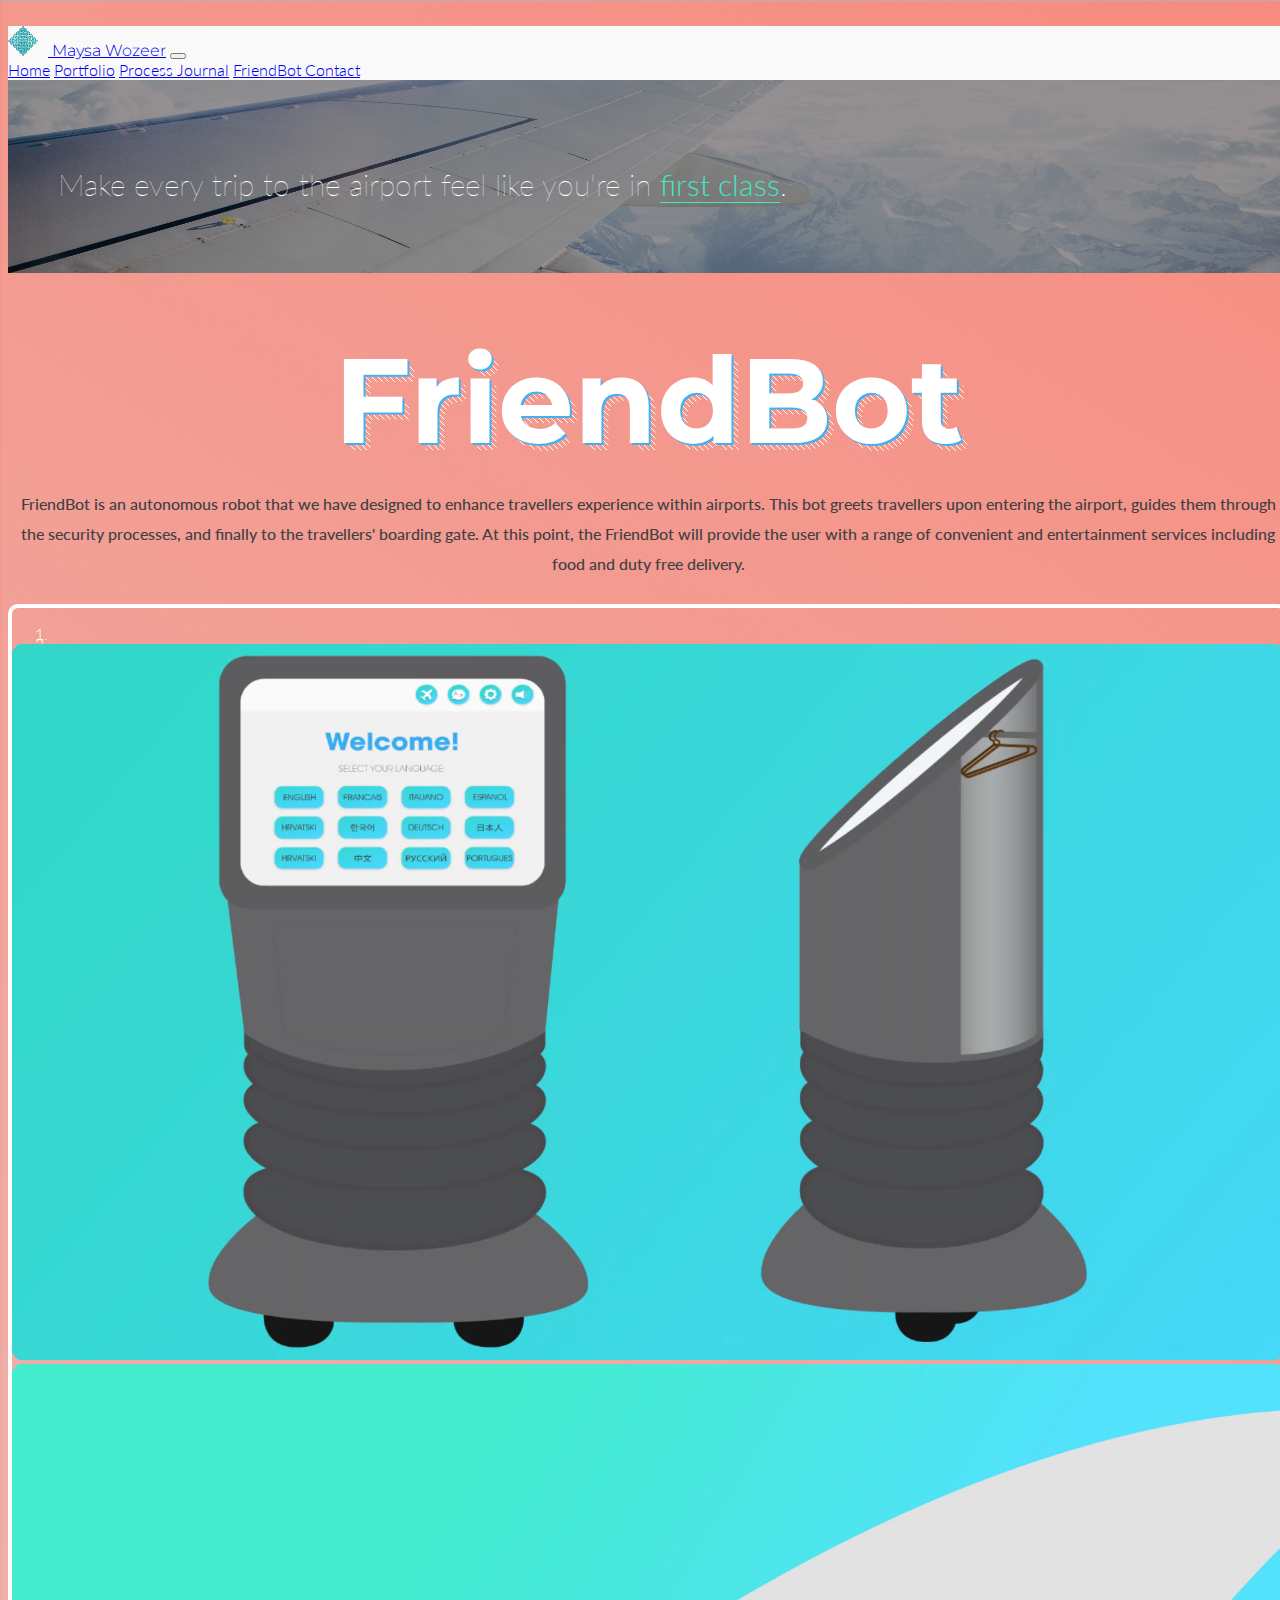
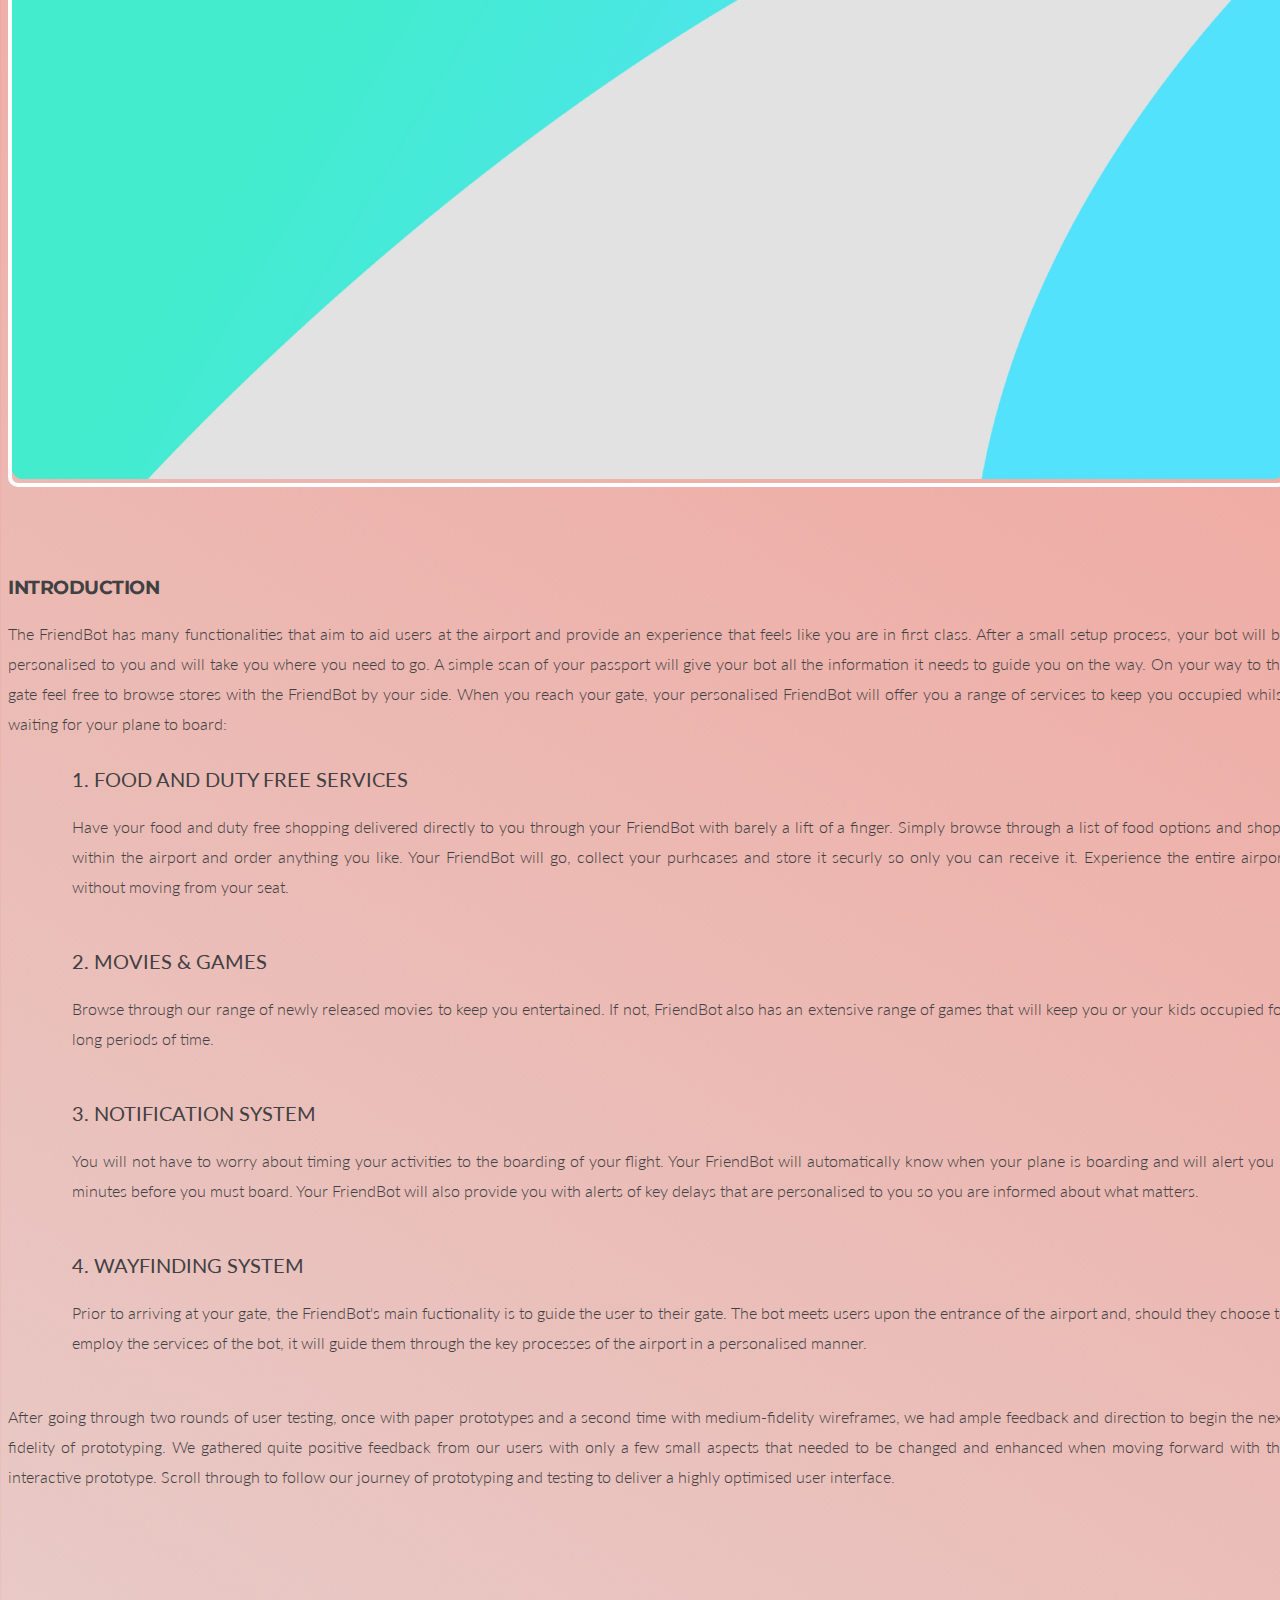
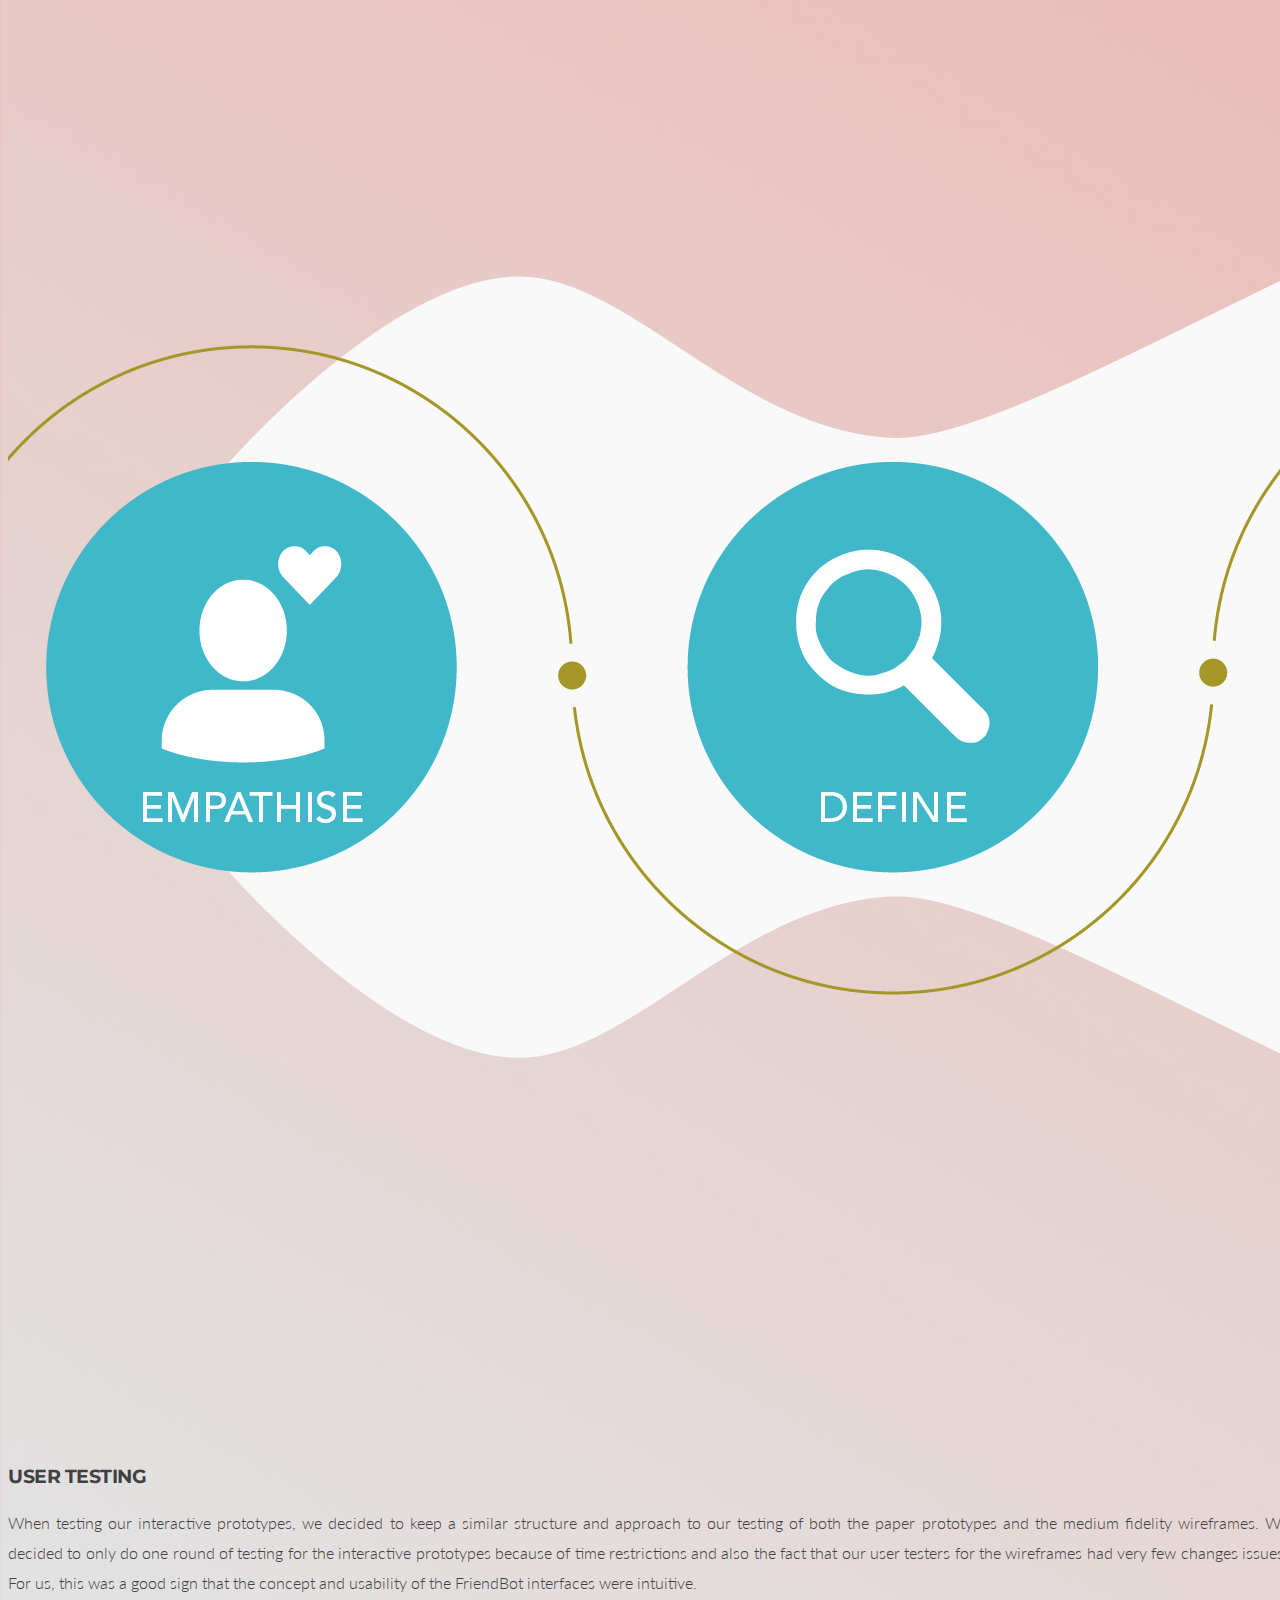
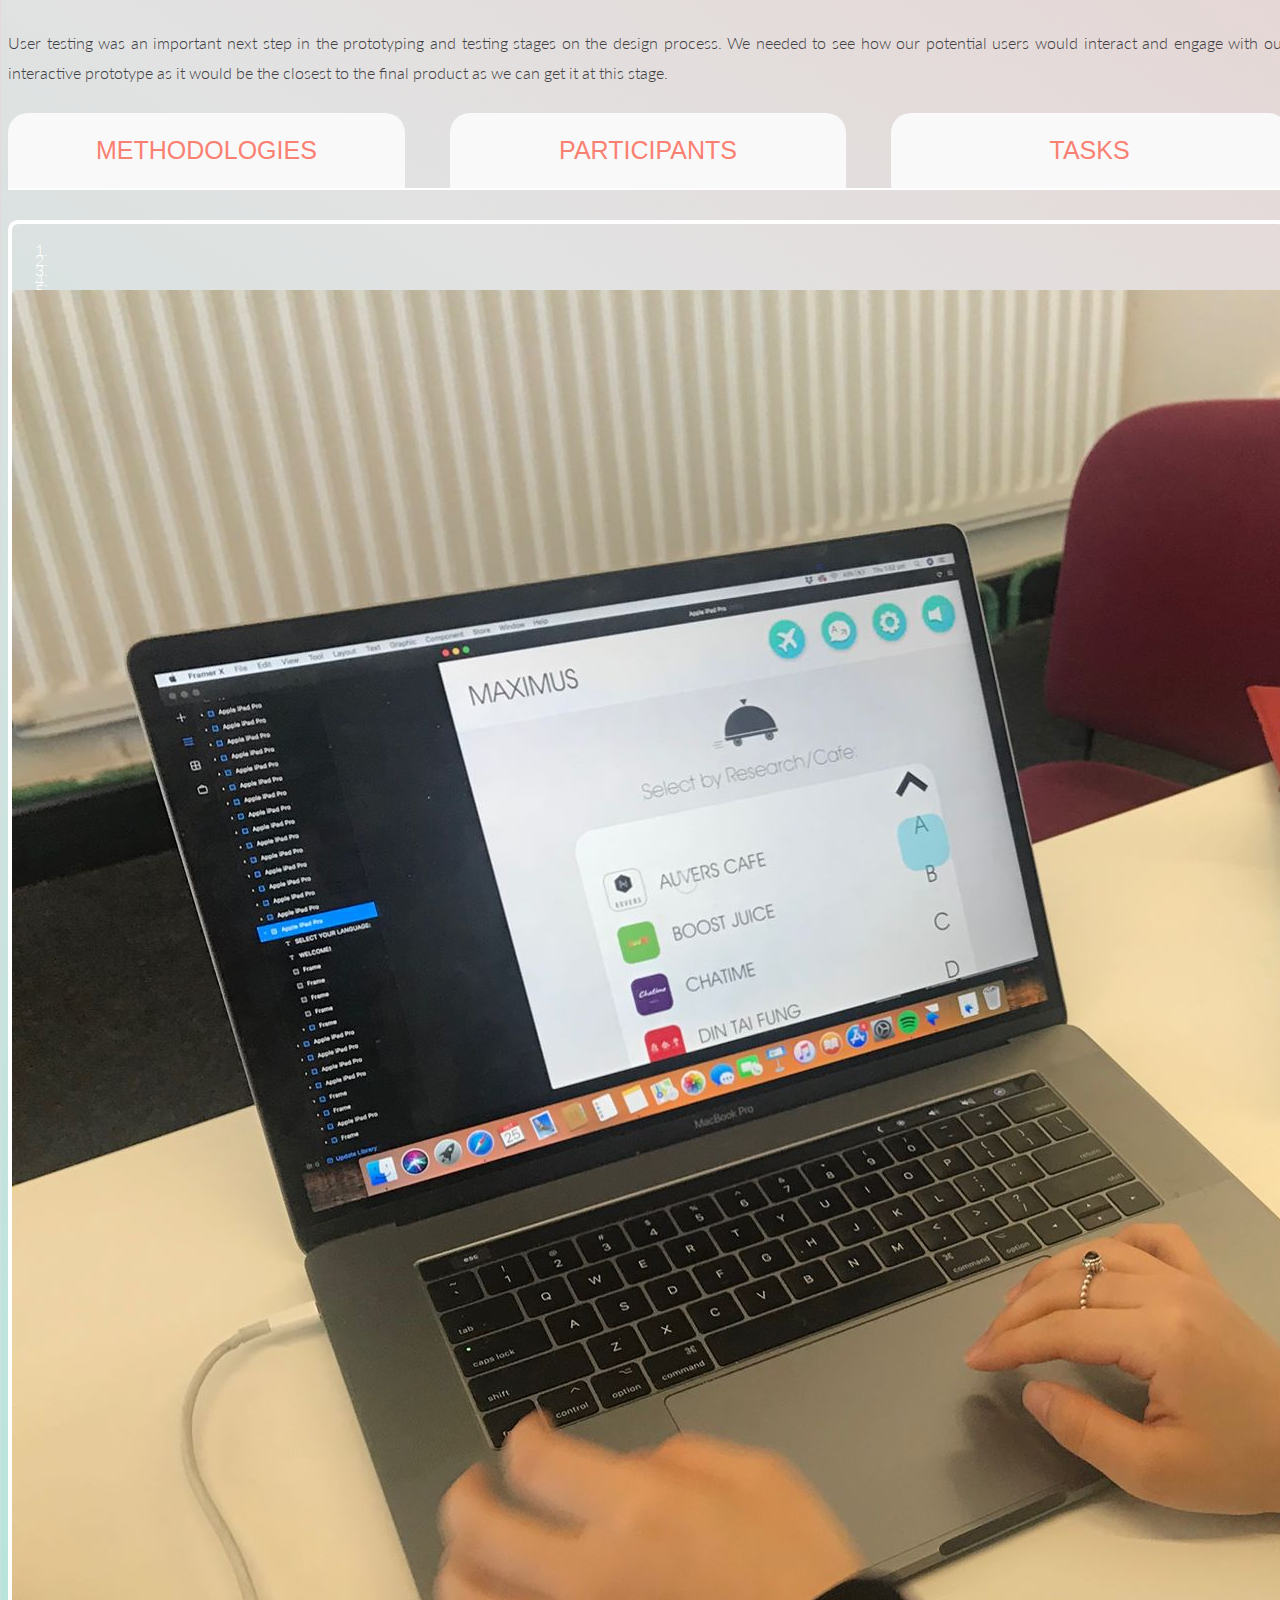
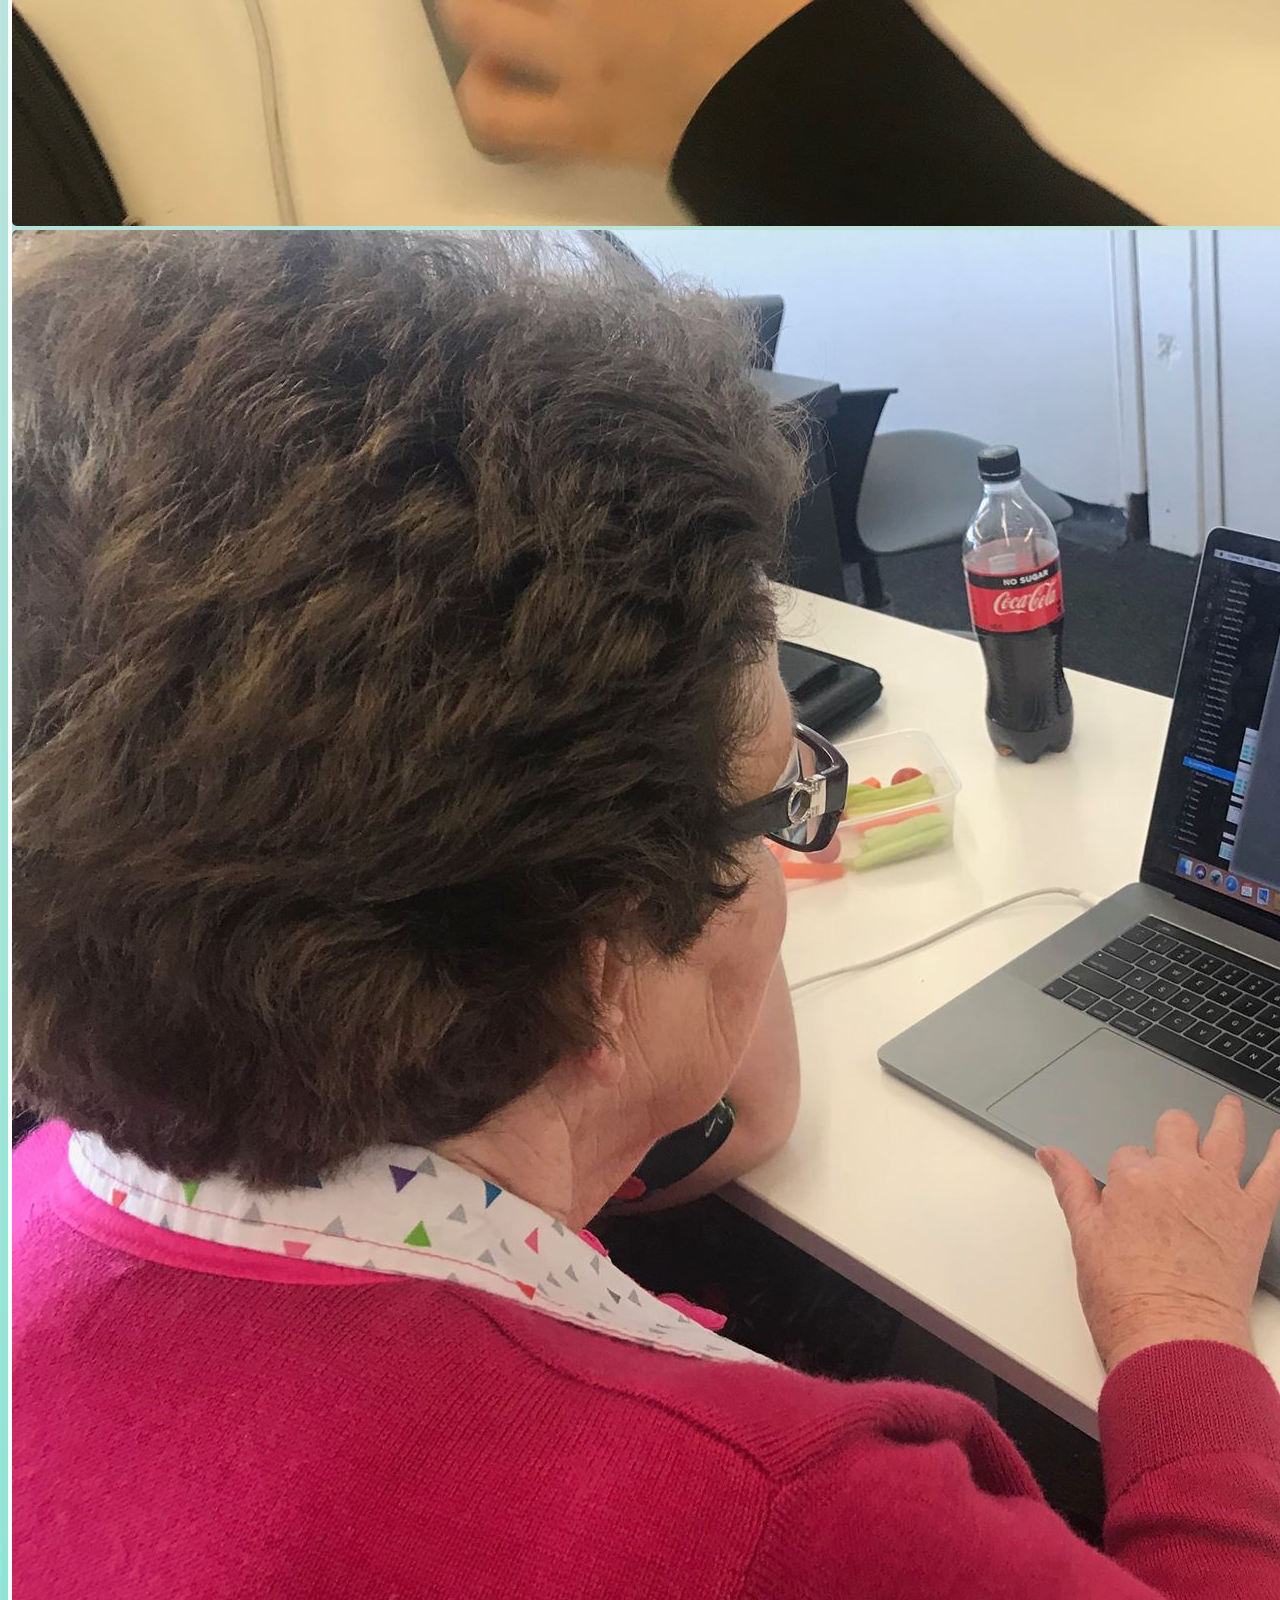
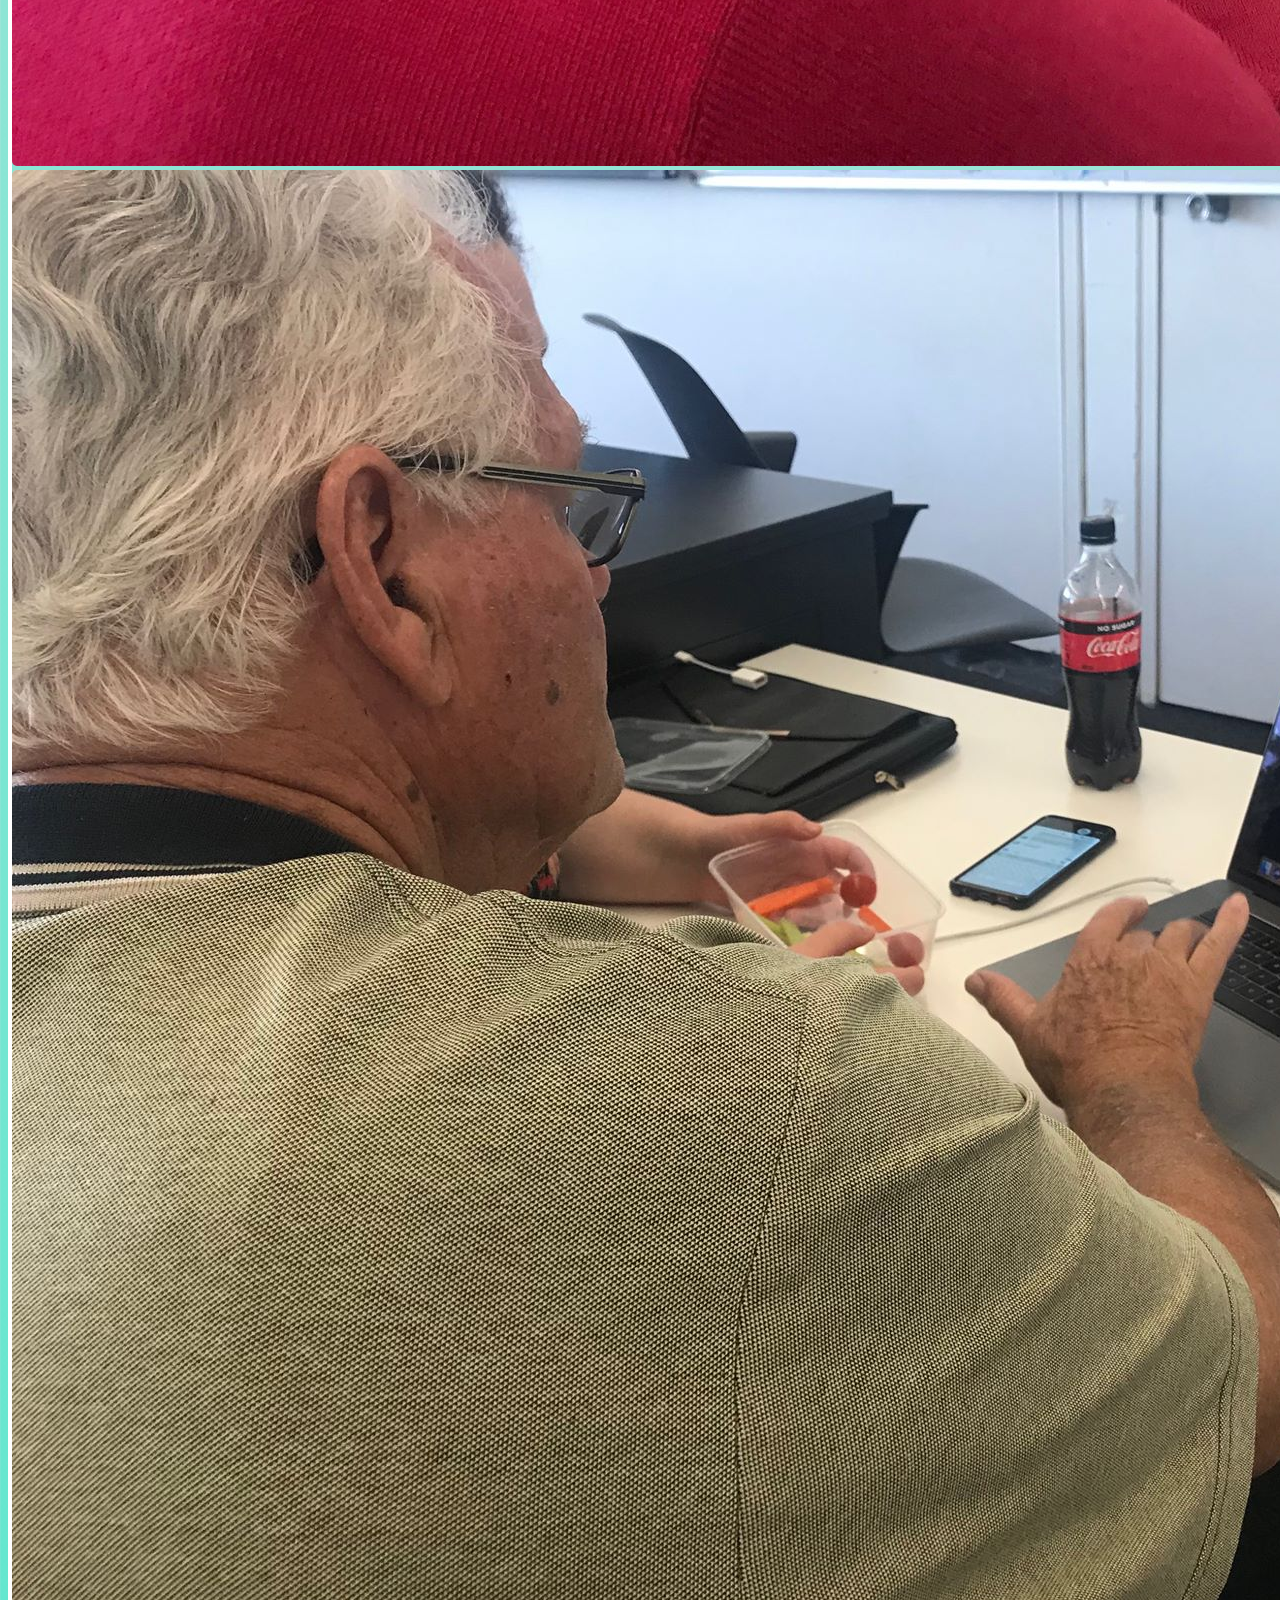
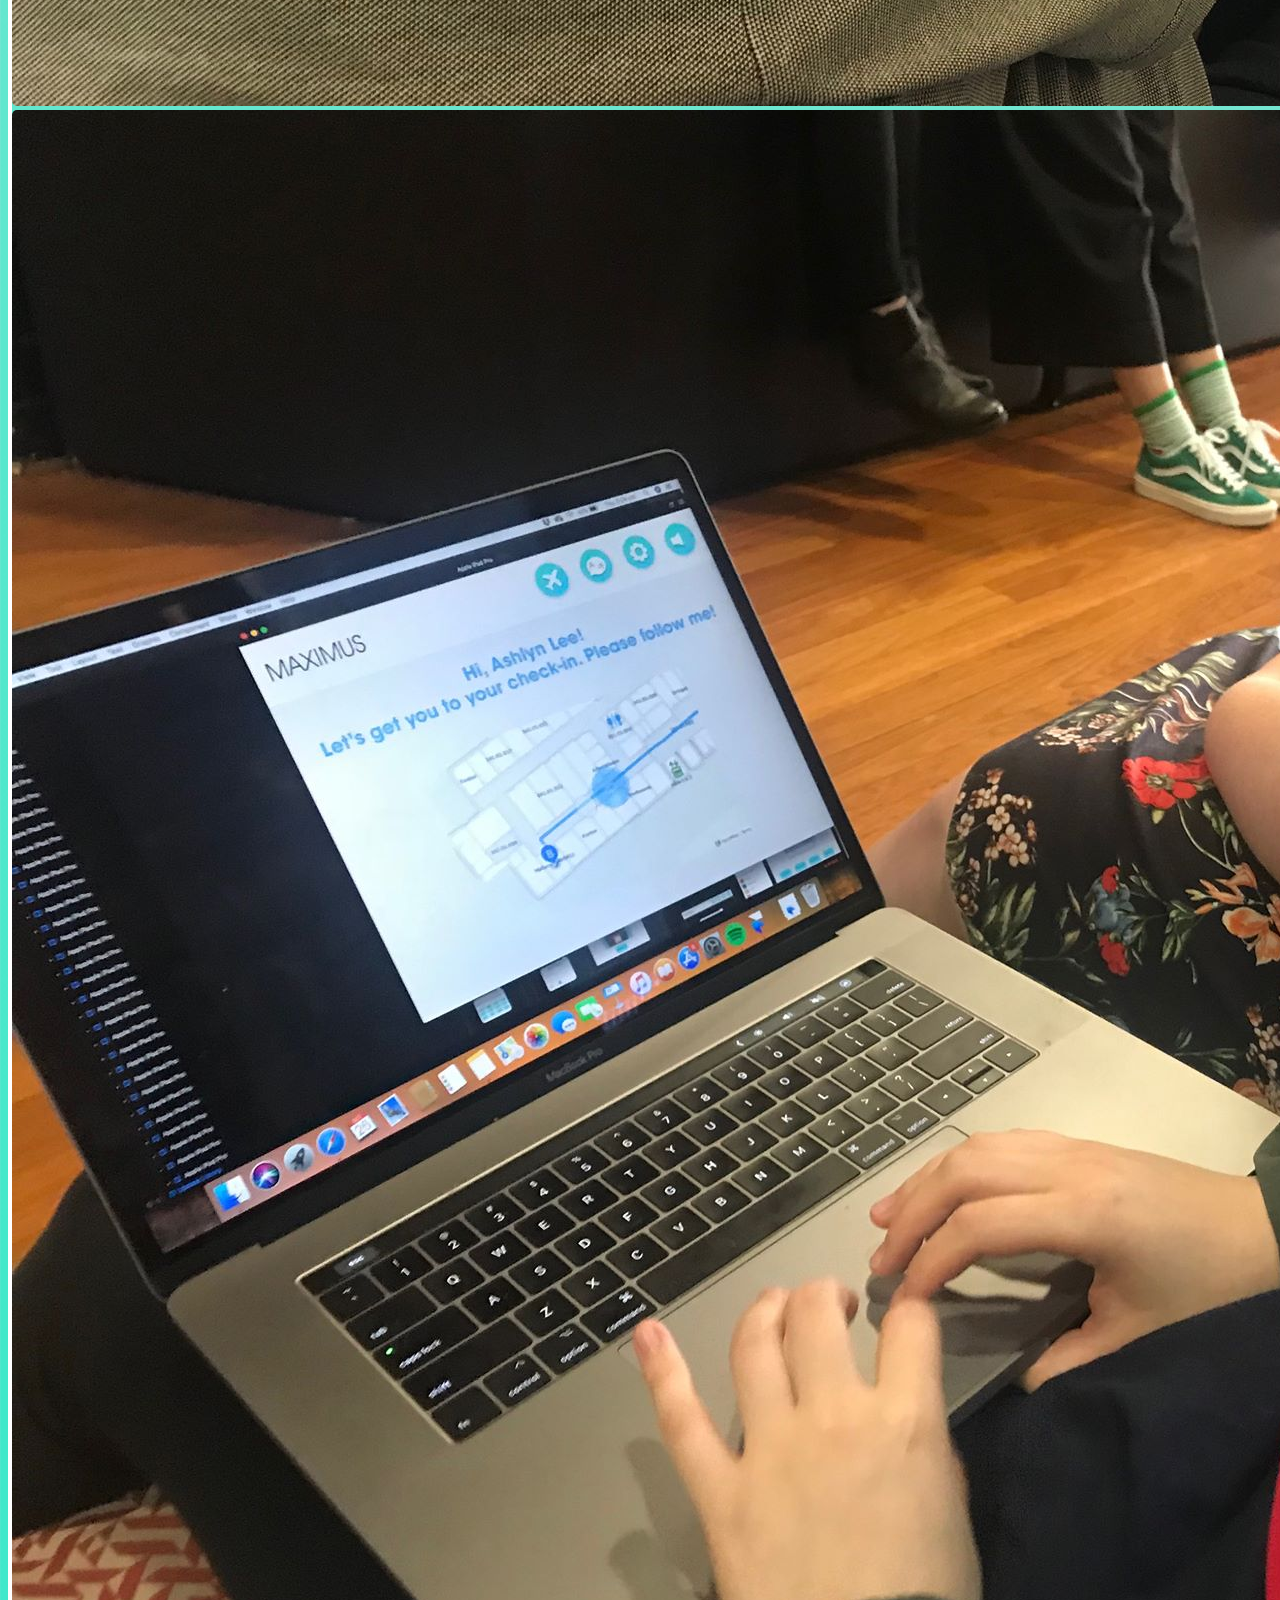
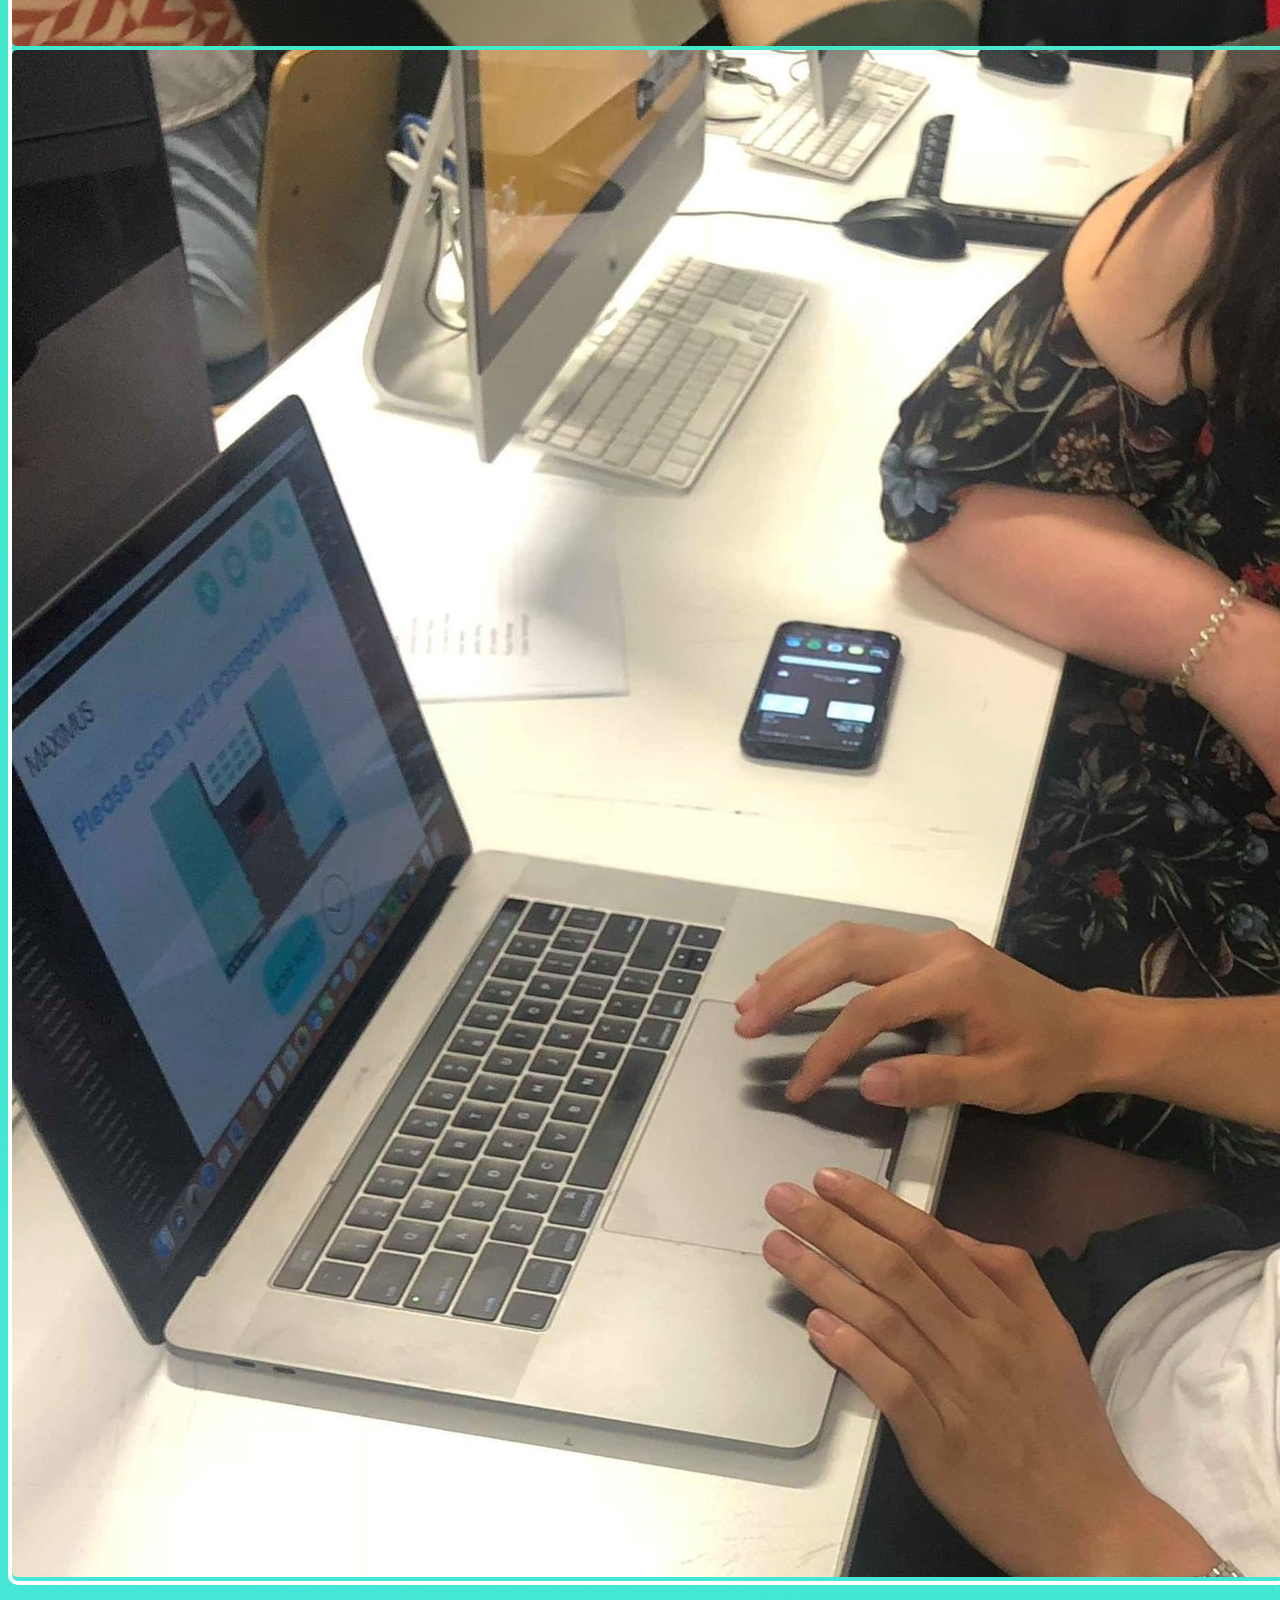
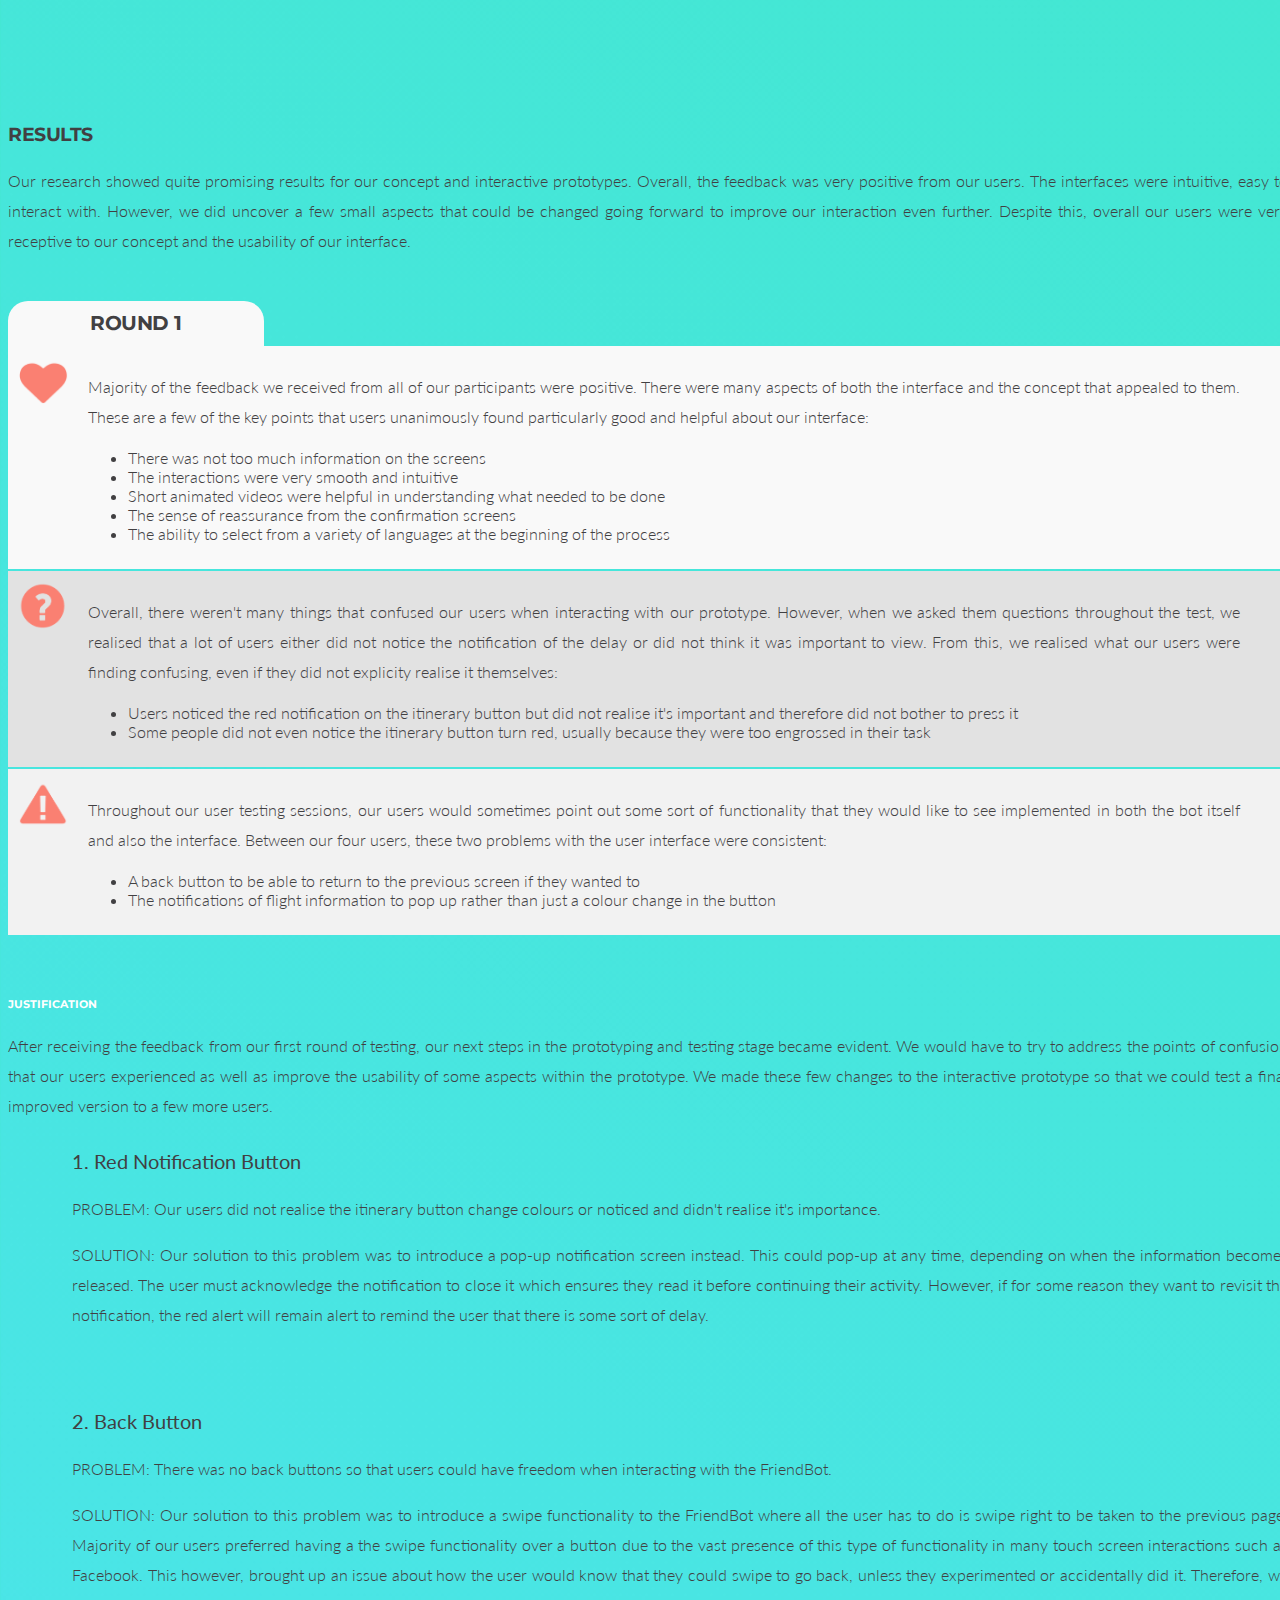
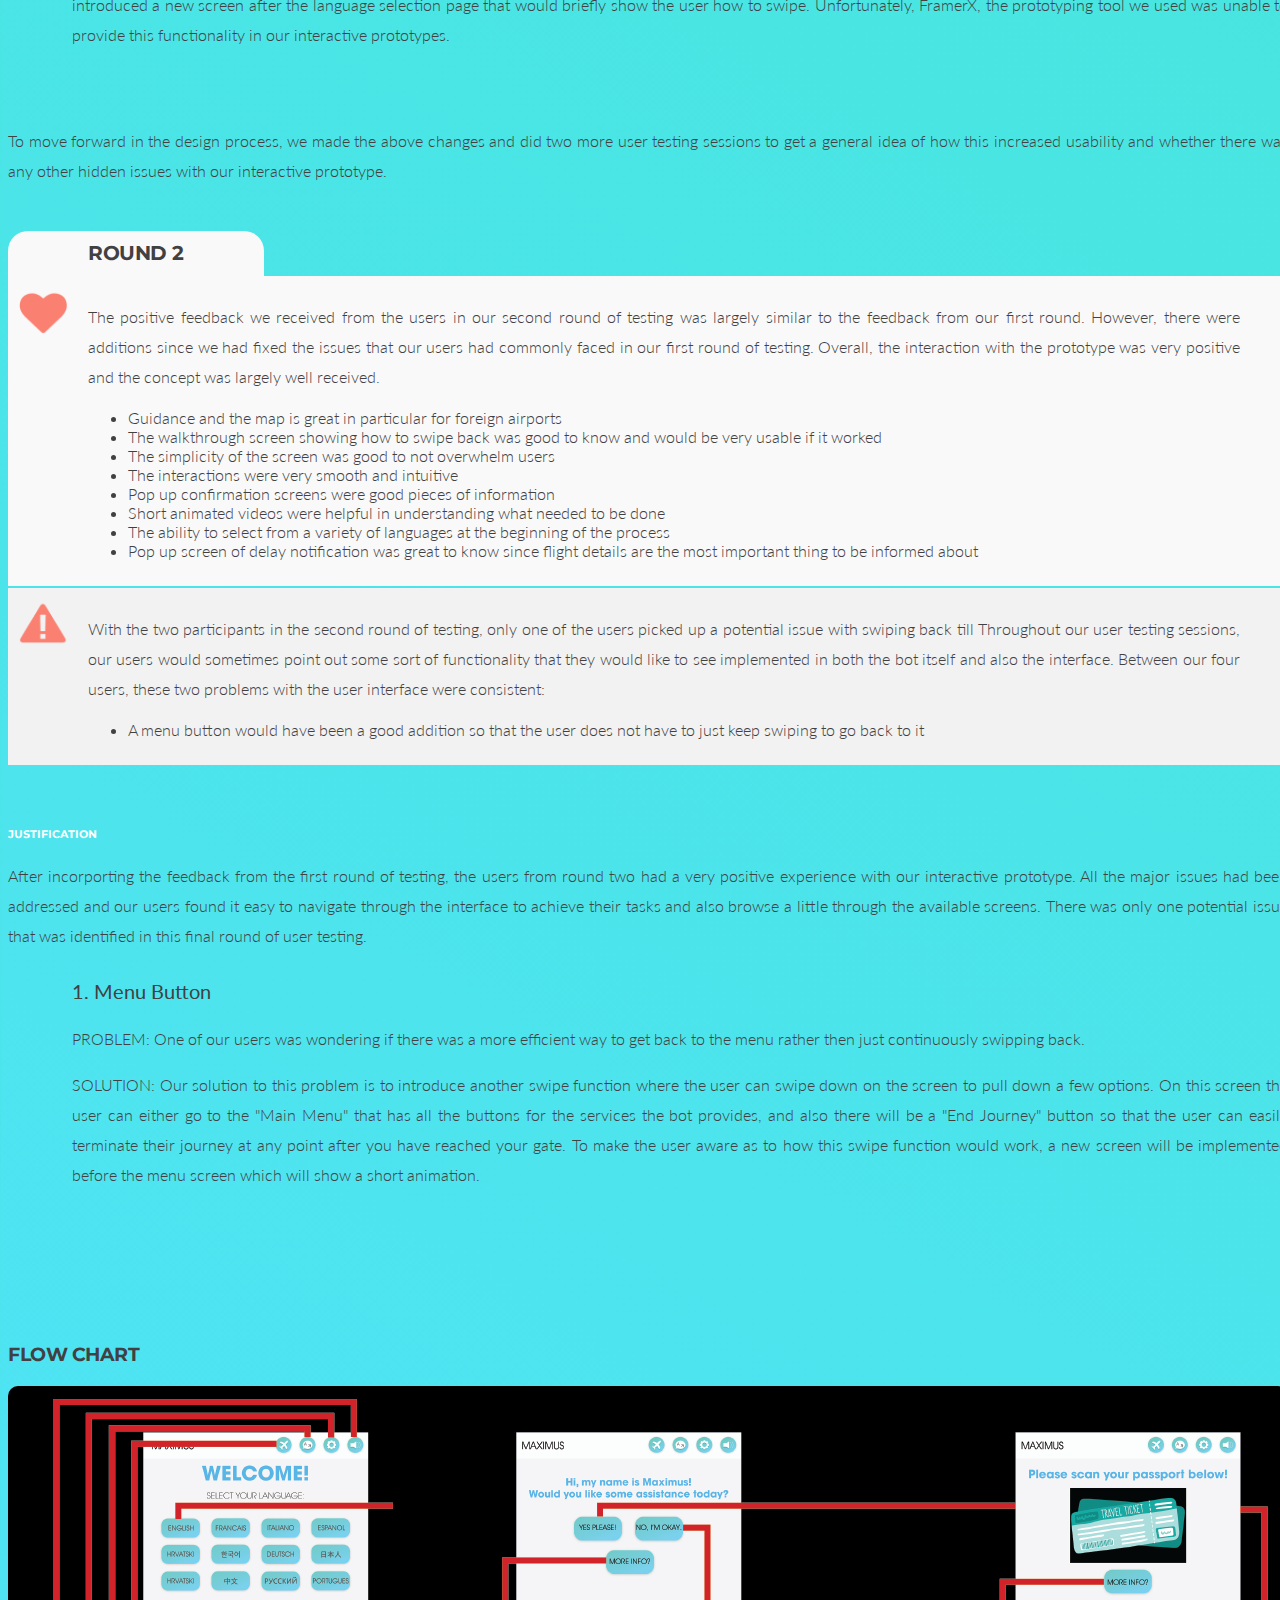
==== commit bf62d51b: "Portfolio" ====
--- a/companion.html
+++ b/companion.html
@@ -595,8 +595,7 @@
                 <br>
 
 
-            <!-- three columns -->
-        </div>
+
 
 
             <!-- Flow diagram -->
@@ -606,7 +605,6 @@
               </div>
               <div class="extrascroll"><img src="./img/companion/flowchart-01.png" alt="Flow Chart"></div>
             </div>
-
 
             <!-- Fifth Section - Walkthrough Video --> 
             <div class="row section-heading" id="walkthroughvideo">
@@ -617,13 +615,8 @@
             <p> Have a look at how FriendBot works with this walkthrough video of the main interaction screens.</p>
             <iframe width="560" height="500" class="video-fluid video-fluid-borders"src="https://www.youtube.com/embed/GywchOmHRho" frameborder="0" allow="autoplay; encrypted-media" allowfullscreen></iframe>
             <p>** Please note that we were unable to upload our FramerX interactive prototype due to the size of the file and also the program's current functionality **</p>
-              
-
-
-            
-
-
-  </div>
+</div>
+
 
           <!-- This is a little navigation menu. If you want to use it, make sure you hide it in mobile view. Also, it'd be a good idea to positition 'fixed' so it stays with people as they scroll - but choice is up to you! -->
           <div class="col-md-2 ml-auto">
@@ -649,7 +642,11 @@
             </div>
 
         </div>
-      </div>
+      </p>
+    </p>
+  </div>
+</div>
+      
 
               <!-- Footer -->
     <div class="footer">
--- a/css/custom.css
+++ b/css/custom.css
@@ -109,6 +109,8 @@
     min-width: 100%; 
     min-height: 100%;
     z-index: -1;
+    filter: brightness(65%);
+
 }
 
 .full-page-bg {
@@ -1070,3 +1072,140 @@
 }
 
 /* end of navigate tabs */
+
+/*PORTFOLIO CSS */
+.portfolio-top-image {
+	width: 100%;
+	height: auto;
+	border-radius: 0;
+}
+
+
+.infosection {
+	background-color: #086179;
+	width: 100%;
+	height: auto;
+	display: inline-block;
+}
+
+.infosection2 {
+	background-color: #f9f9f9;
+	width: 100%;
+	height: auto;
+	display: inline-block;
+}
+
+.centerblock {
+	margin: auto;
+	width: 55%;
+}
+
+.centerblock p {
+	font-family: 'Lato', Sans-Serif;
+	padding-top: 5%;
+	padding-bottom: 5%;
+	text-align: justify ;
+	color: #ffffff;
+	font-size: 20px;
+	font-weight: 400;
+	margin: 0;
+}
+
+.centerblock2 p {
+	font-family: 'Lato', Sans-Serif;
+	padding-top: 5%;
+	padding-bottom: 5%;
+	text-align: justify ;
+	color: #ffffff;
+	font-size: 18px;
+	font-weight: 400;
+	margin: 0;
+}
+
+
+.centerblock3 p {
+	font-family: 'Lato', Sans-Serif;
+	padding: 5%;
+	text-align: justify;
+	color: #414042;
+	font-size: 18px;
+	font-weight: 400;
+	margin: 0;
+}
+
+.centerblock3 ul {
+	font-family: 'Lato', Sans-Serif;
+	padding: 5%;
+	text-align: justify;
+	color: #414042;
+	font-size: 16px;
+	font-weight: 400;
+	margin: 0;
+	list-style: none;
+}
+
+.centerblock3 ul b {
+	font-size: 20px;
+}
+
+.centerblock3 h3 {
+	font-family: 'Lato', Sans-Serif;
+	padding-top: 5%;
+	padding-left: 5%;
+	padding-bottom:0;
+	text-align: justify ;
+	color: #414042;
+	font-weight: 400;
+	margin: 0;
+}
+
+.centerblock2 h3 {
+	font-family: 'Lato', Sans-Serif;
+	padding-top: 5%;
+	padding-bottom:0;
+	text-align: justify ;
+	color: #ffffff;
+	font-weight: 400;
+	margin: 0;
+}
+
+
+.problems li {
+	font-family: 'Lato', Sans-Serif;
+	color: #ffffff;
+	font-size: 18px;
+	font-weight: 300;
+}
+
+.problems {
+	padding-bottom:5%;
+}
+
+#containerpadding {
+	margin:0;
+	max-width: 100%;
+}
+
+#carousel3 {
+	padding-top: 5%;
+	padding-left: 0;
+}
+
+#carousel3 img {
+	height: 600px !important;
+	width: 100%
+}
+
+.infosection2 iframe {
+	margin: auto;
+	padding: 5%;
+}
+
+#portfoliofooter {
+	margin-top: 0;
+	background-color: #086179;
+}
+
+#portfoliofooter p {
+	color:#ffffff;
+}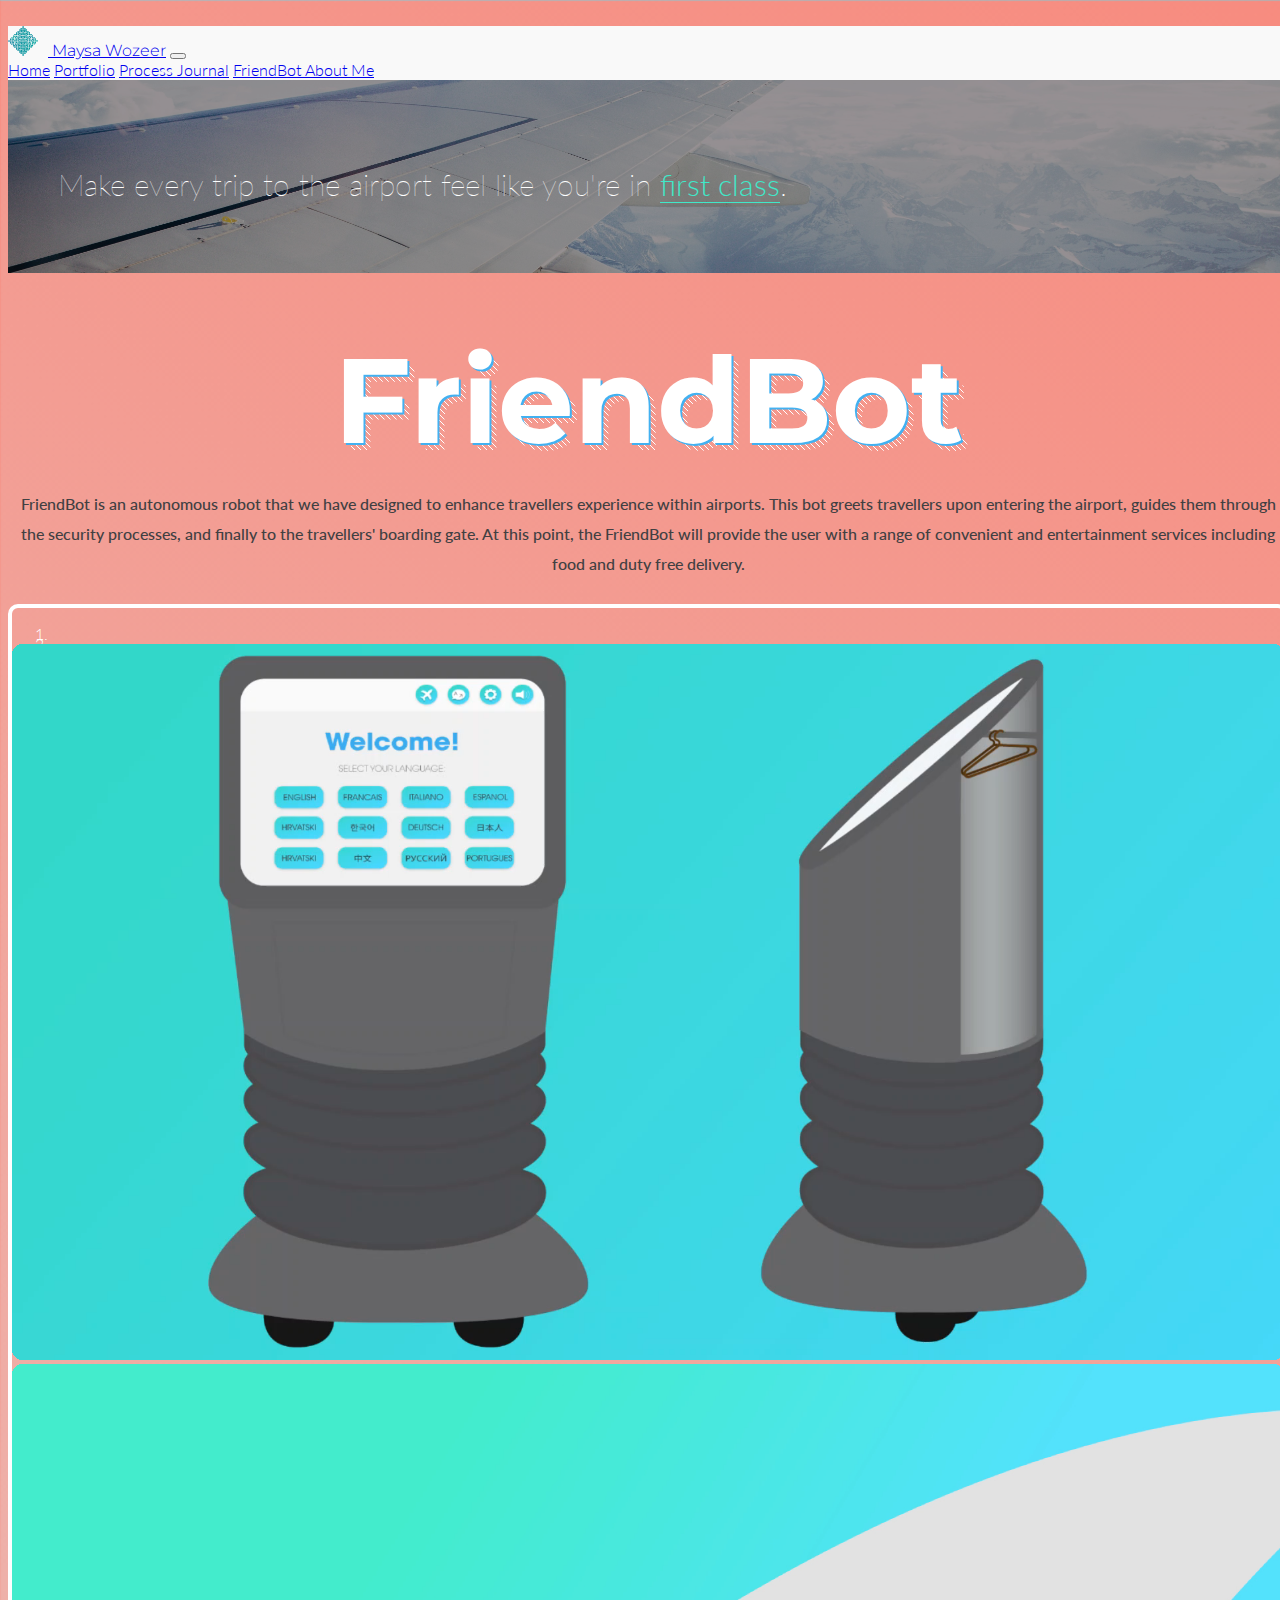
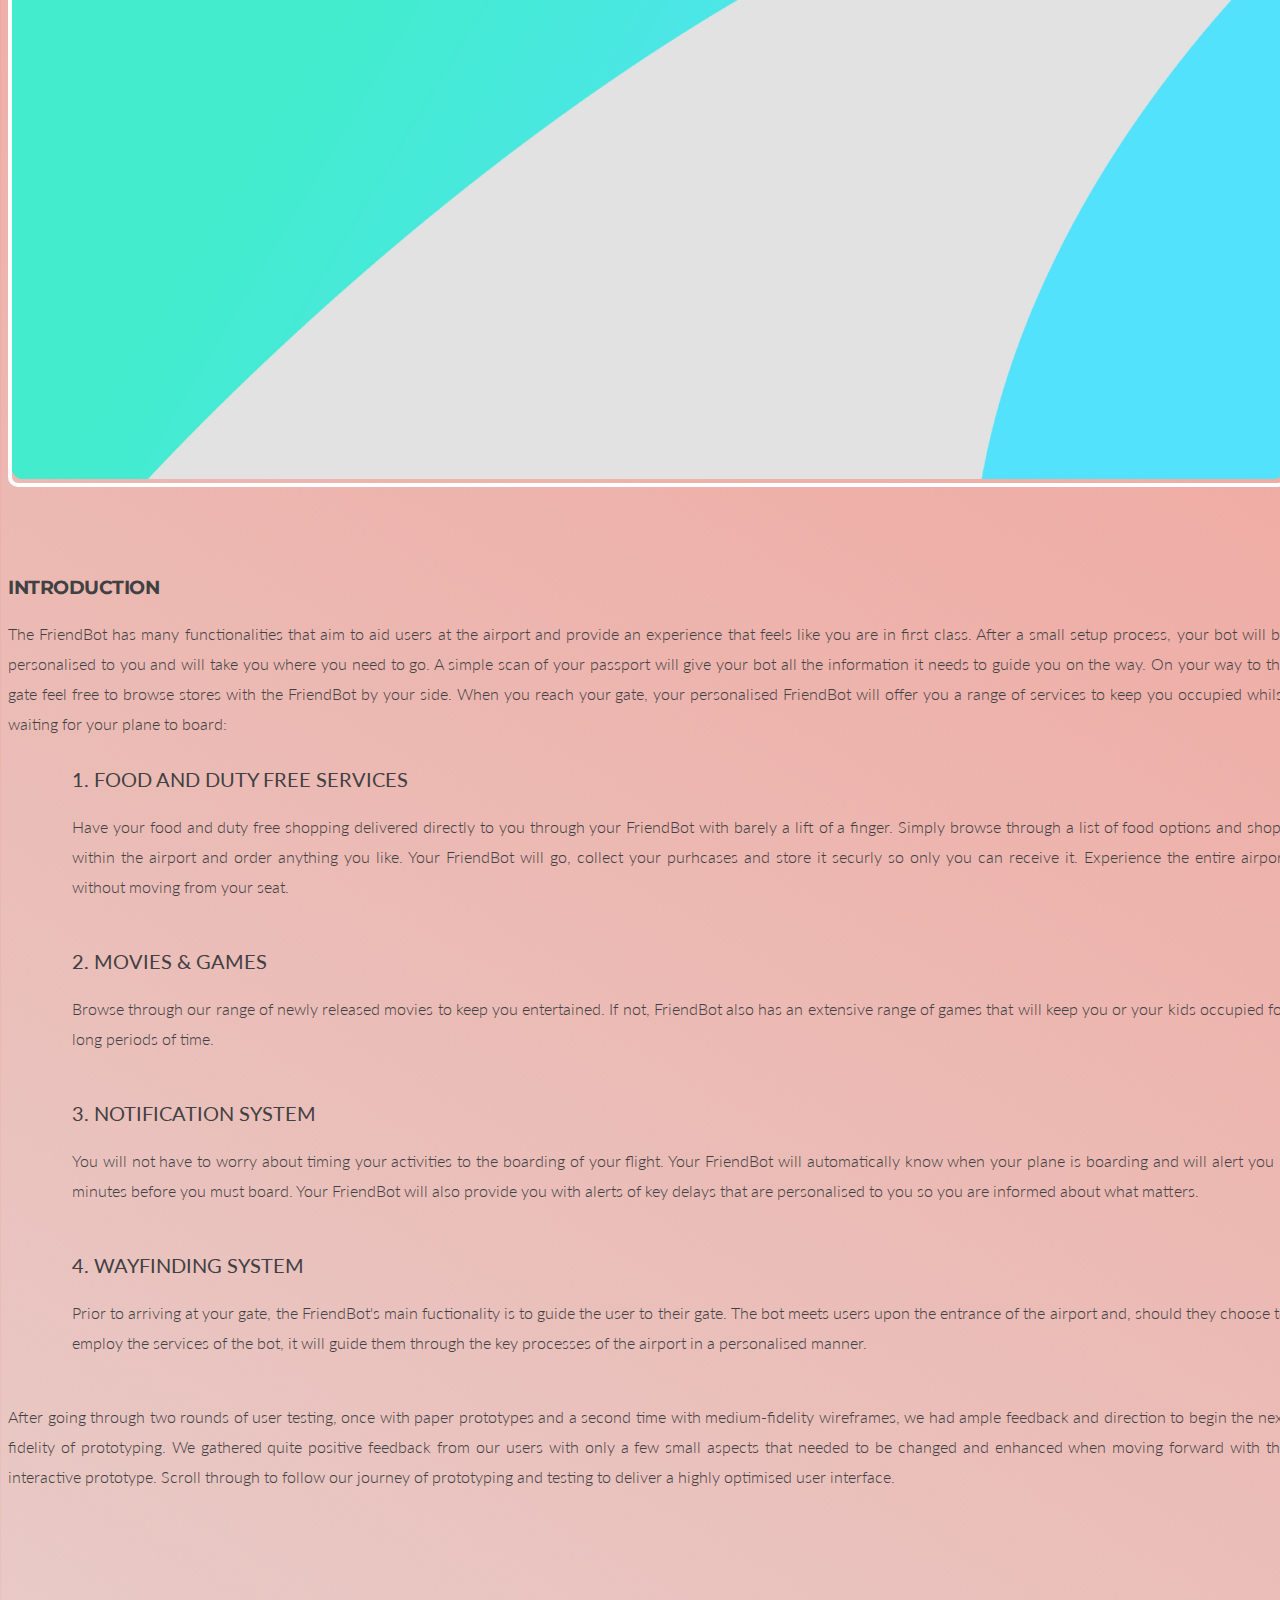
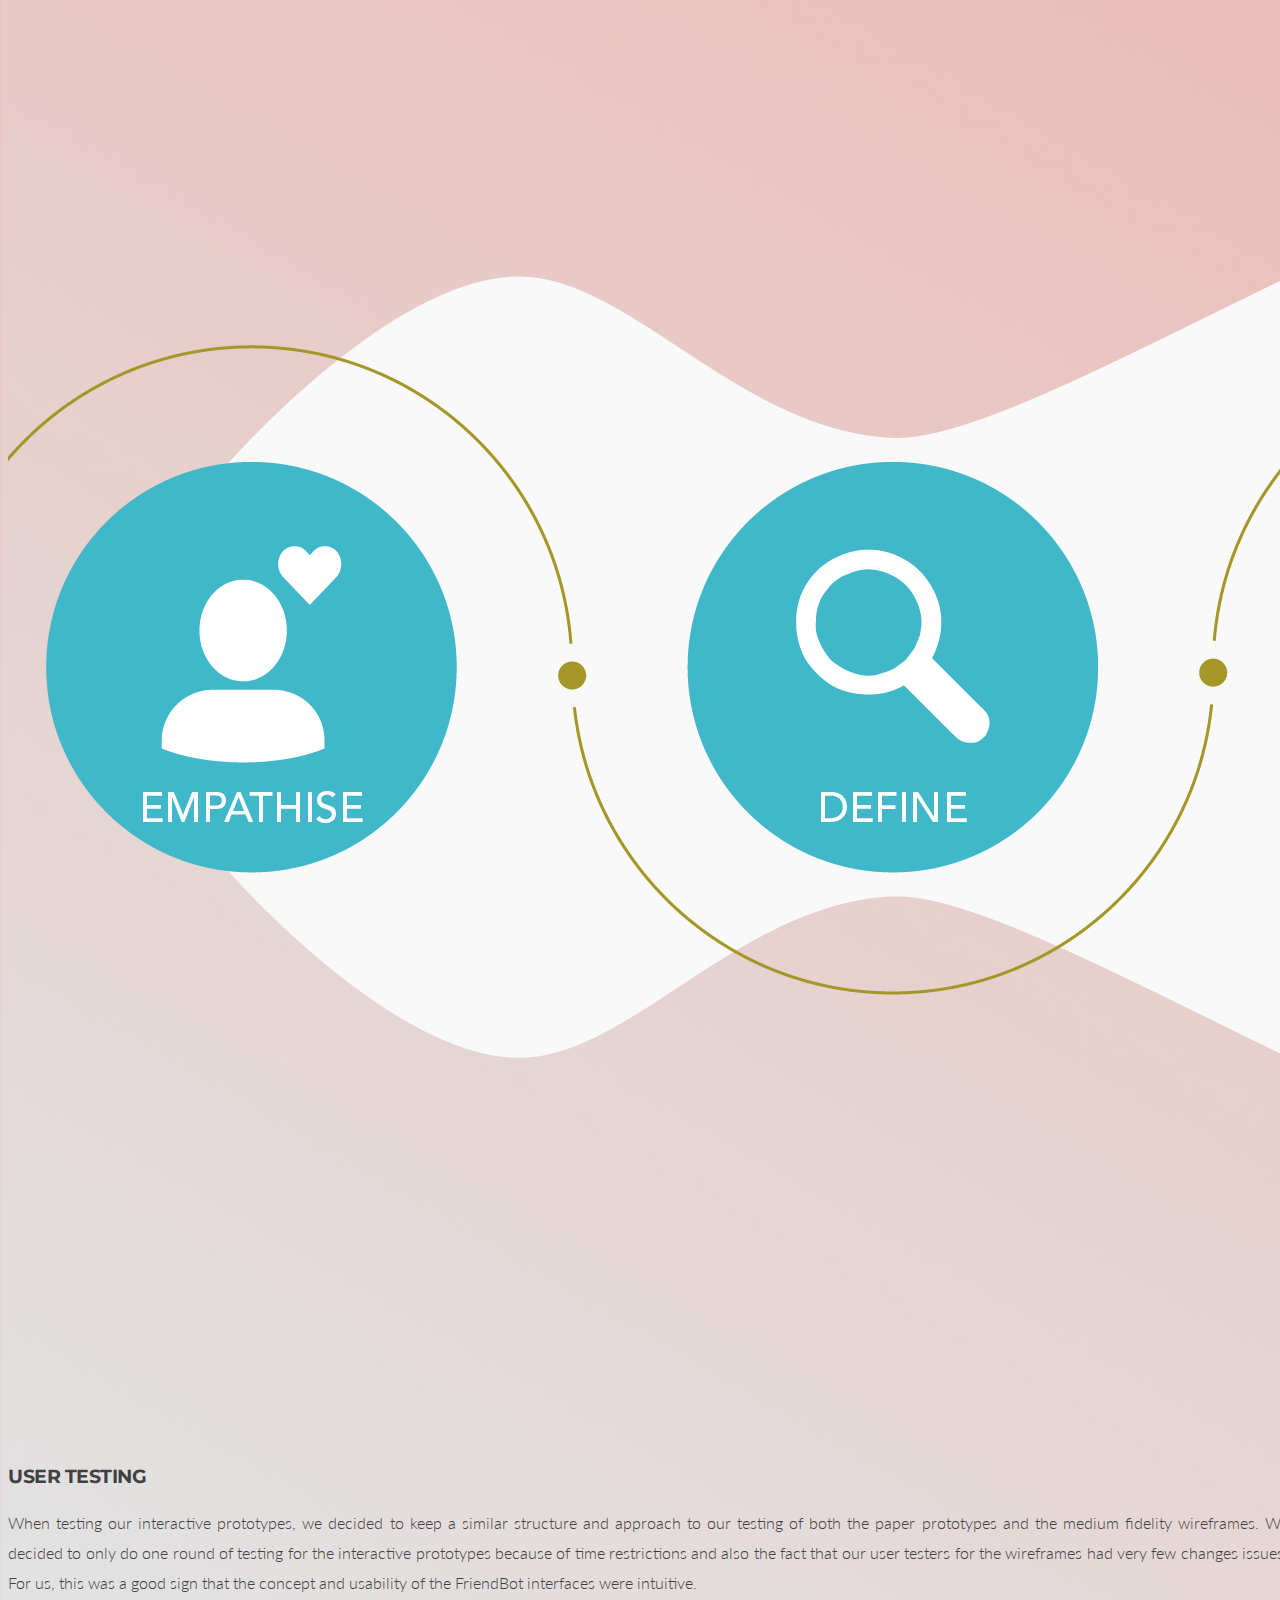
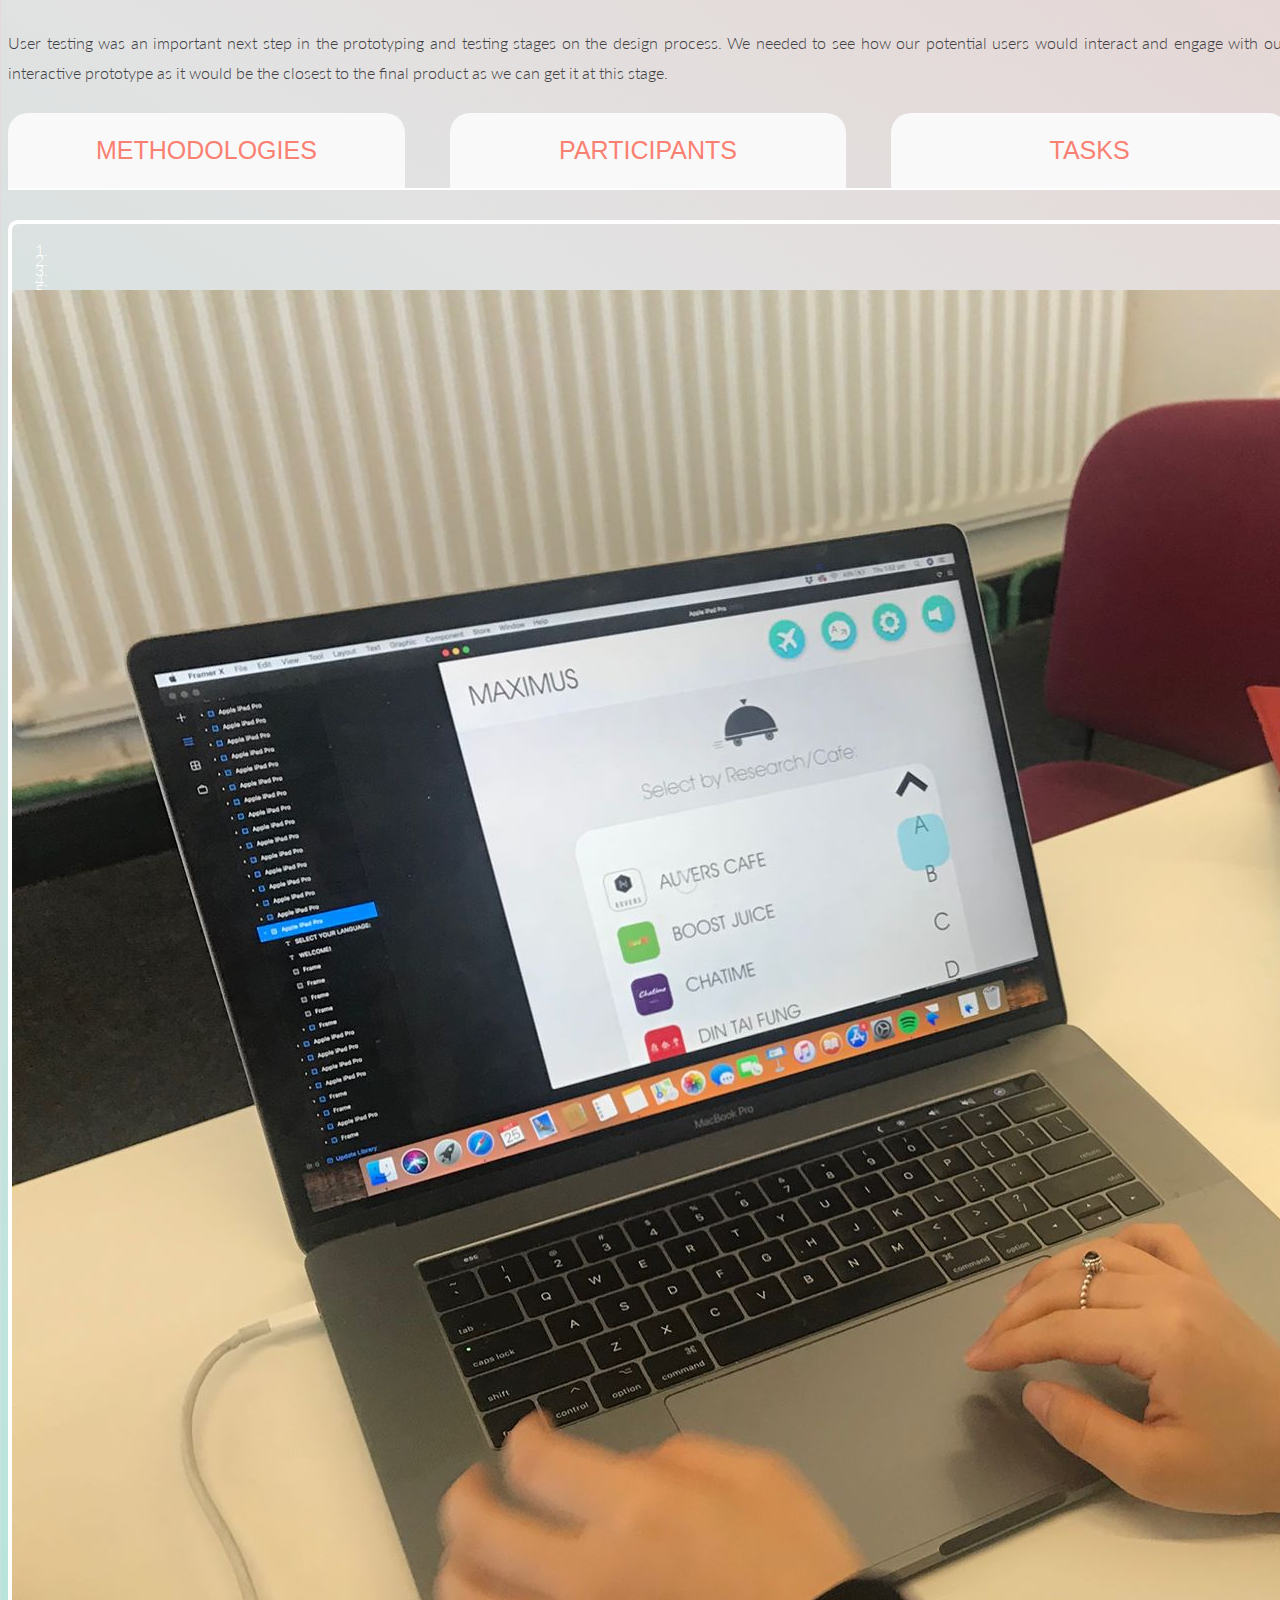
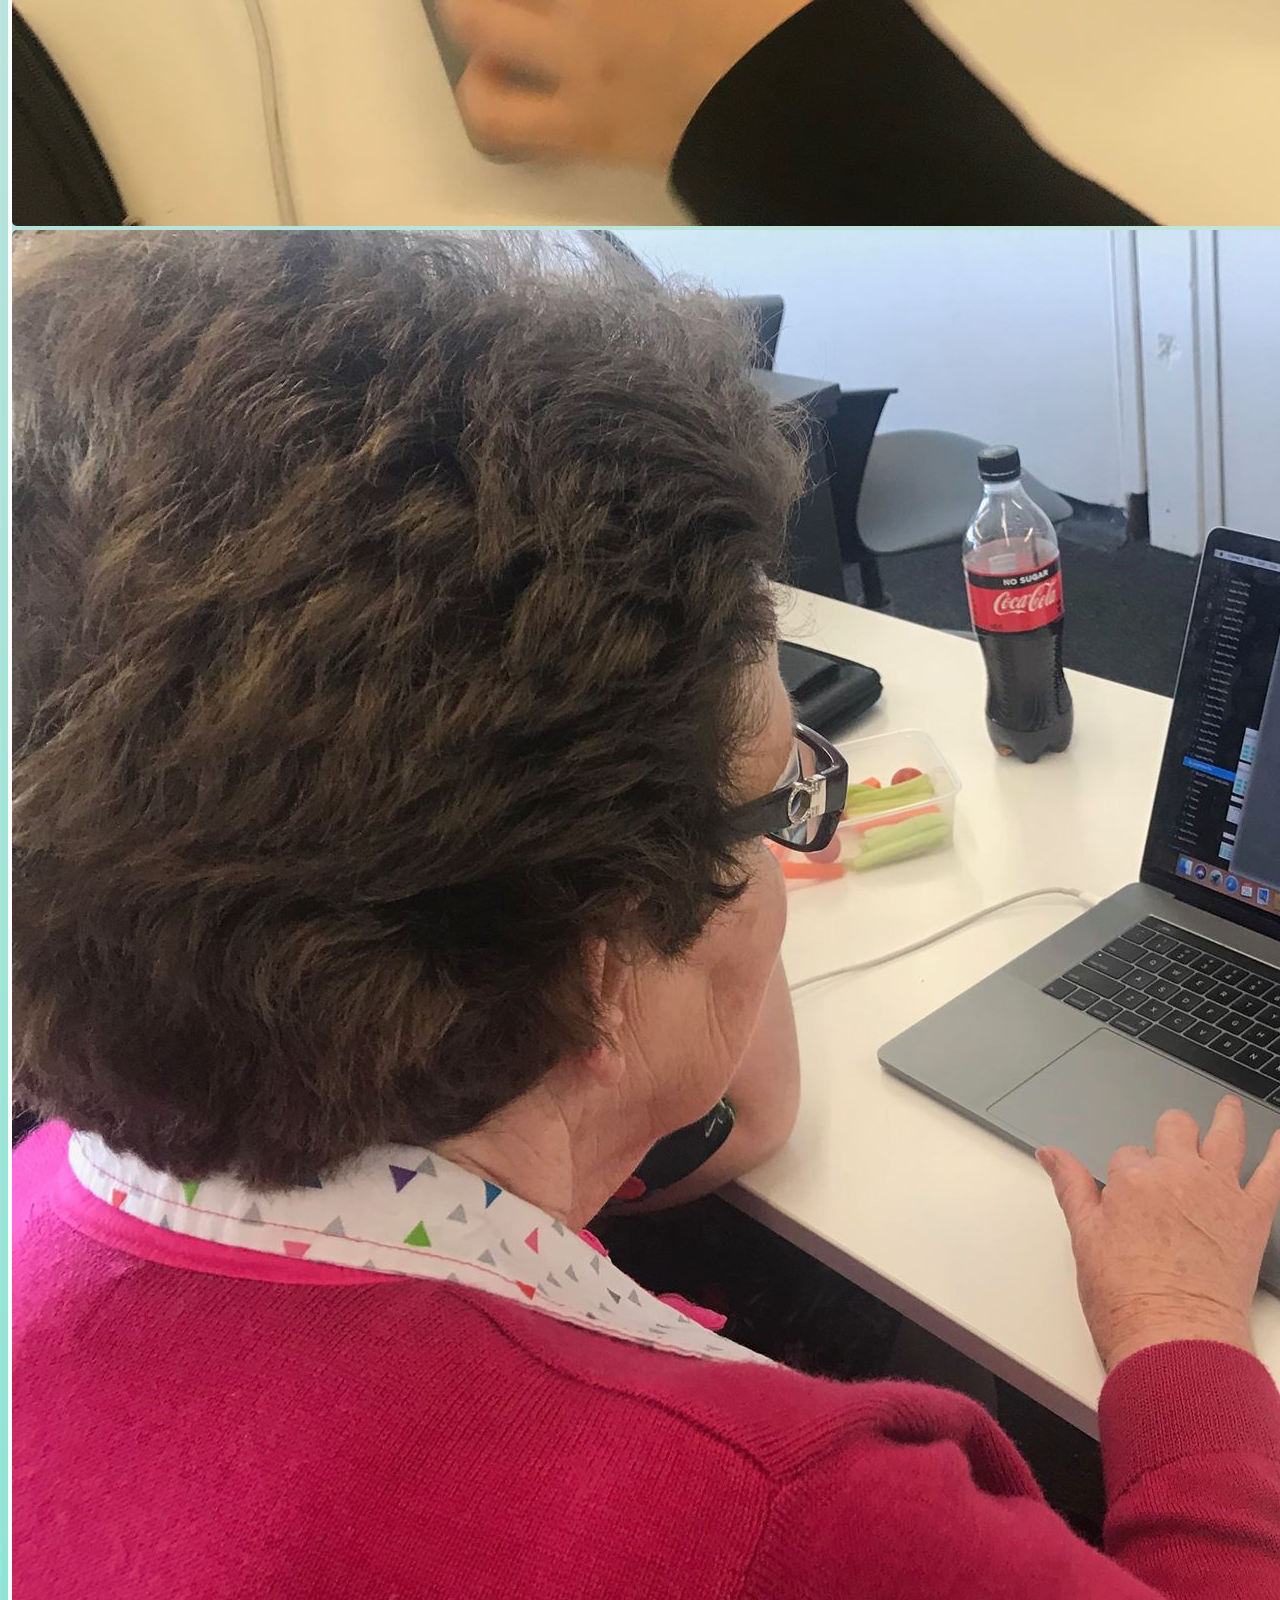
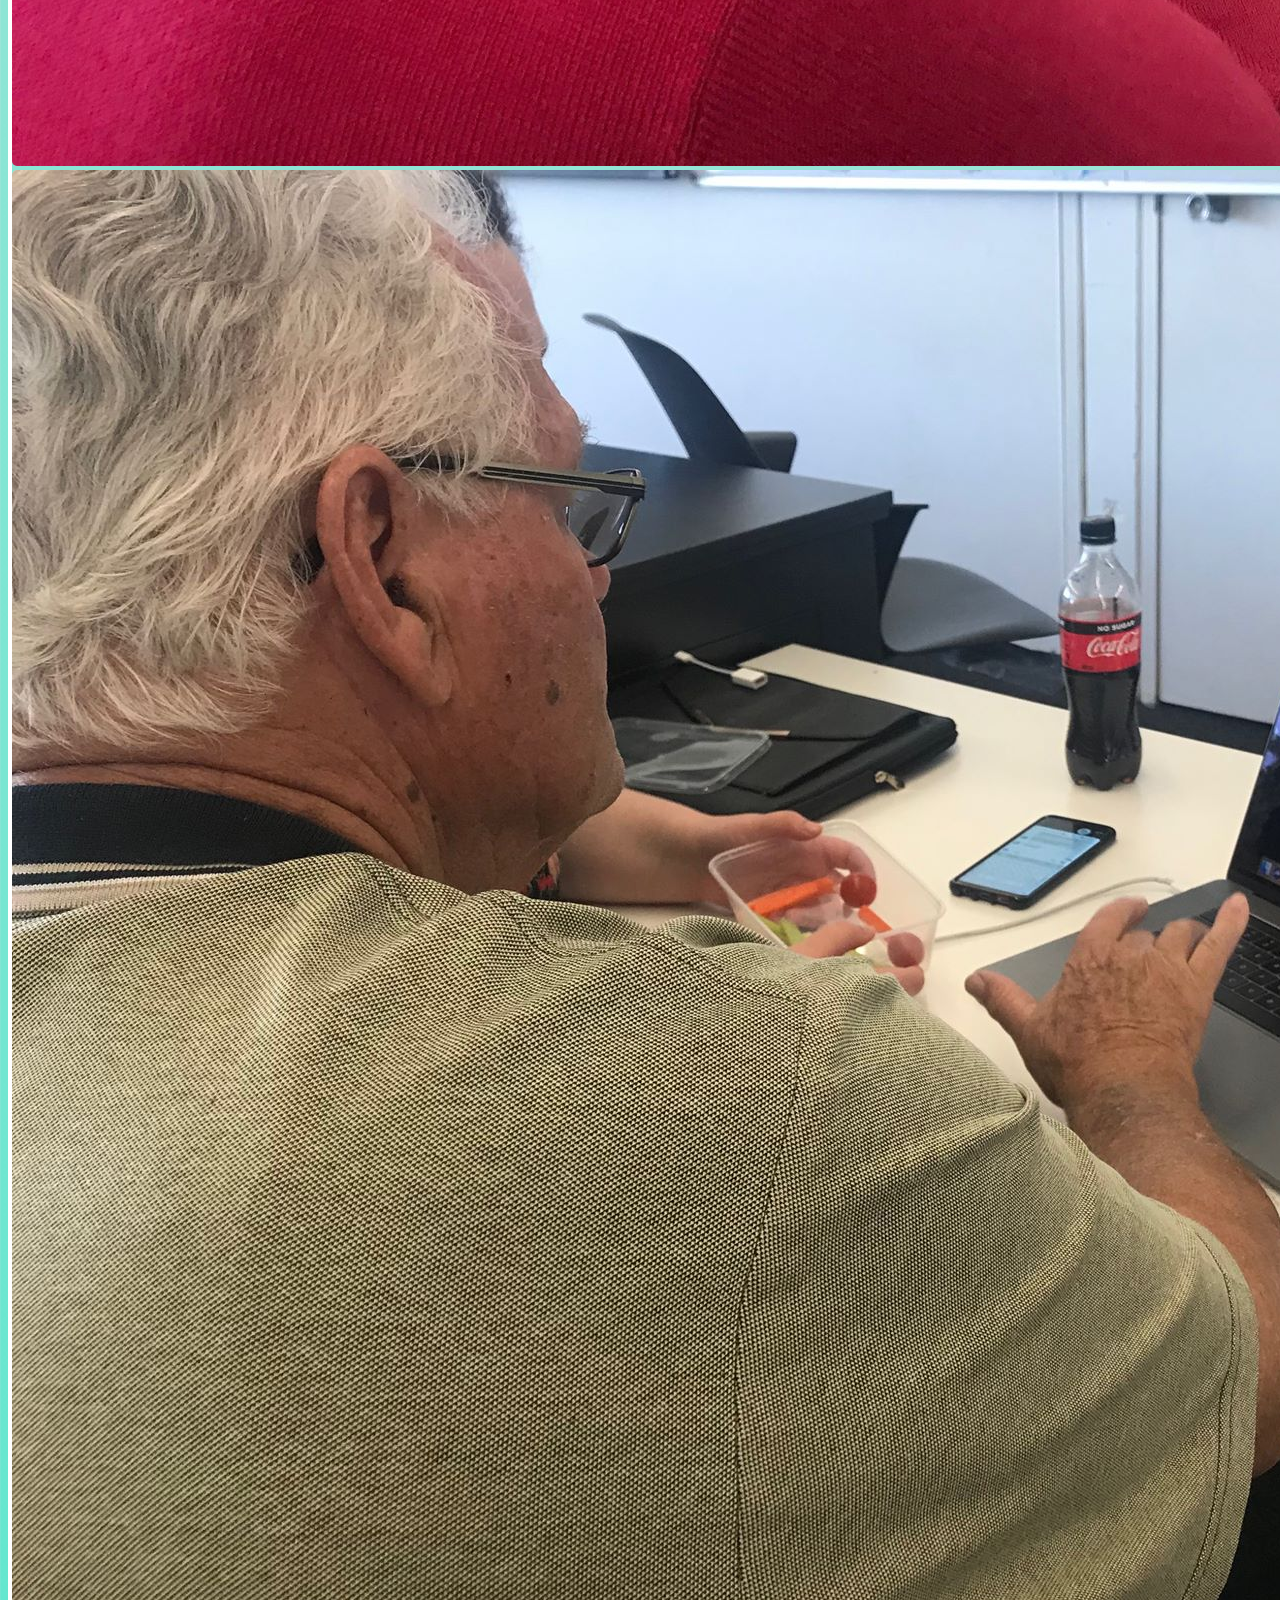
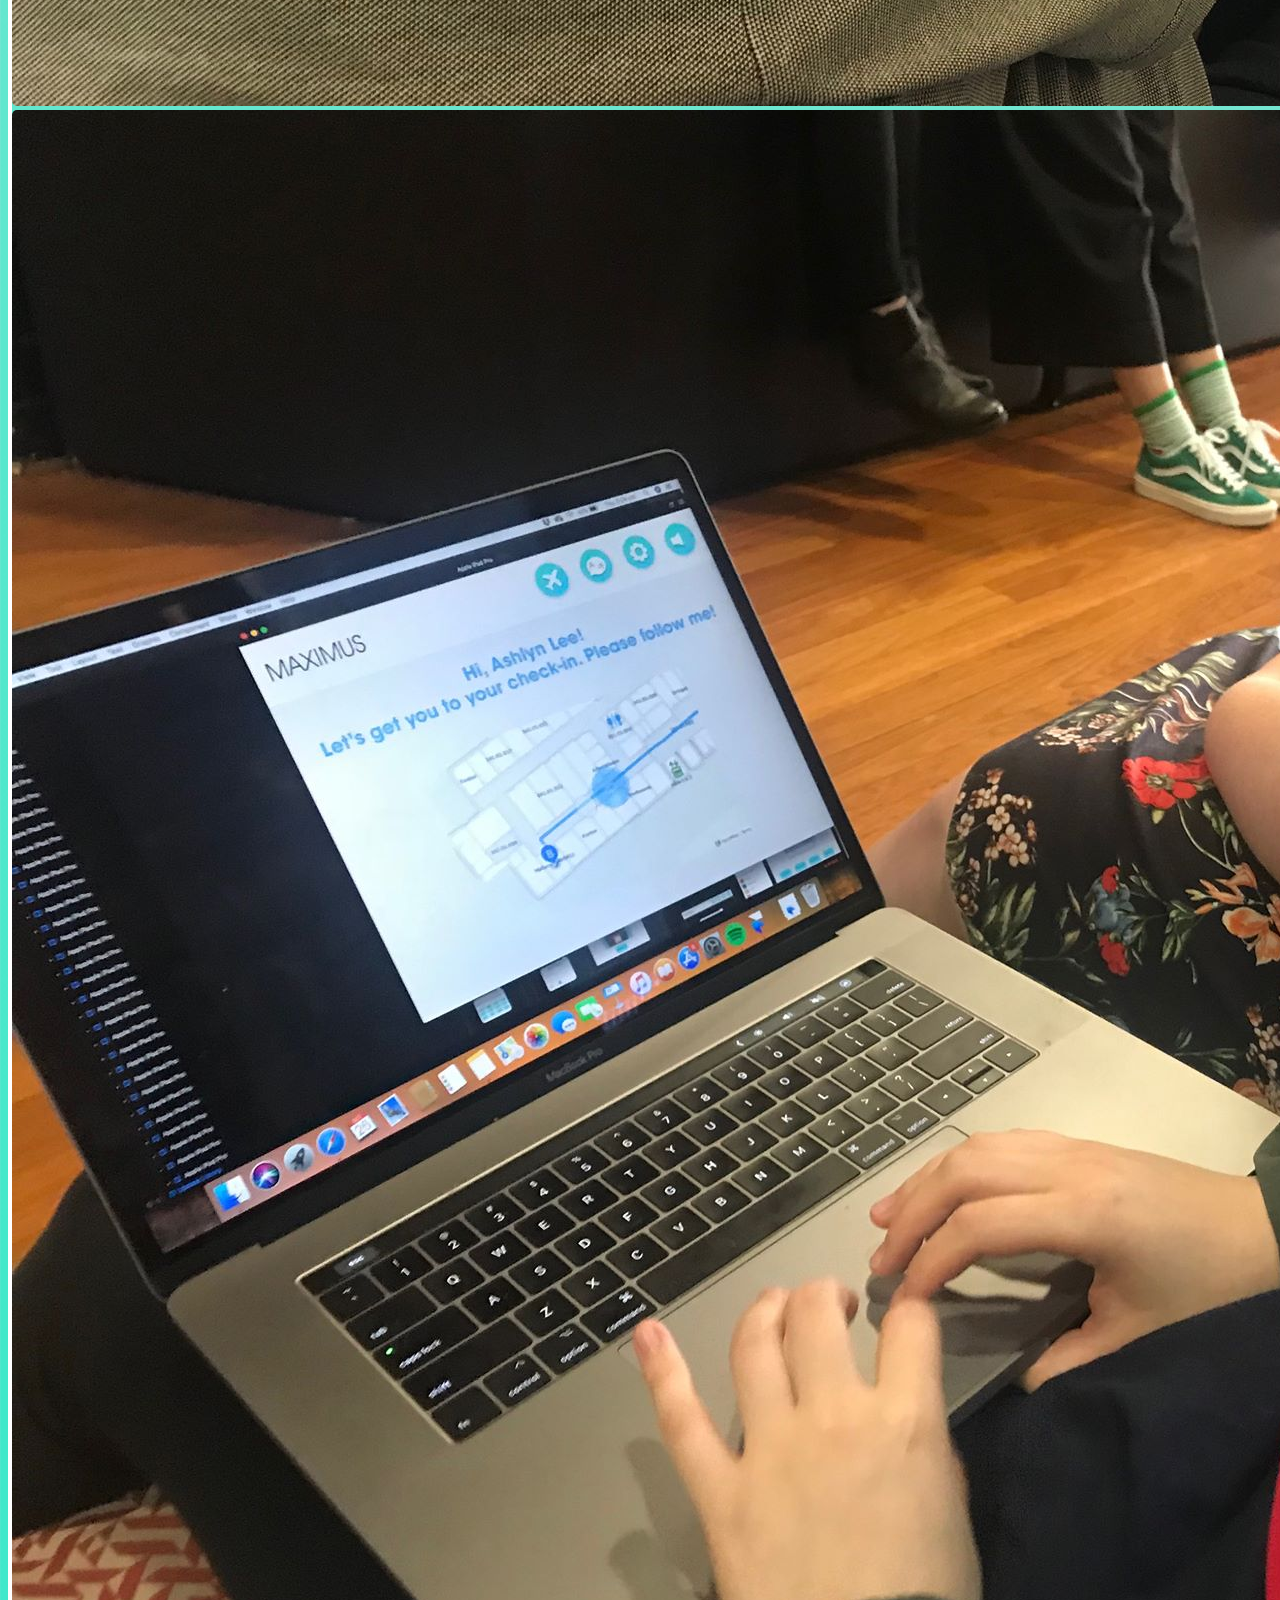
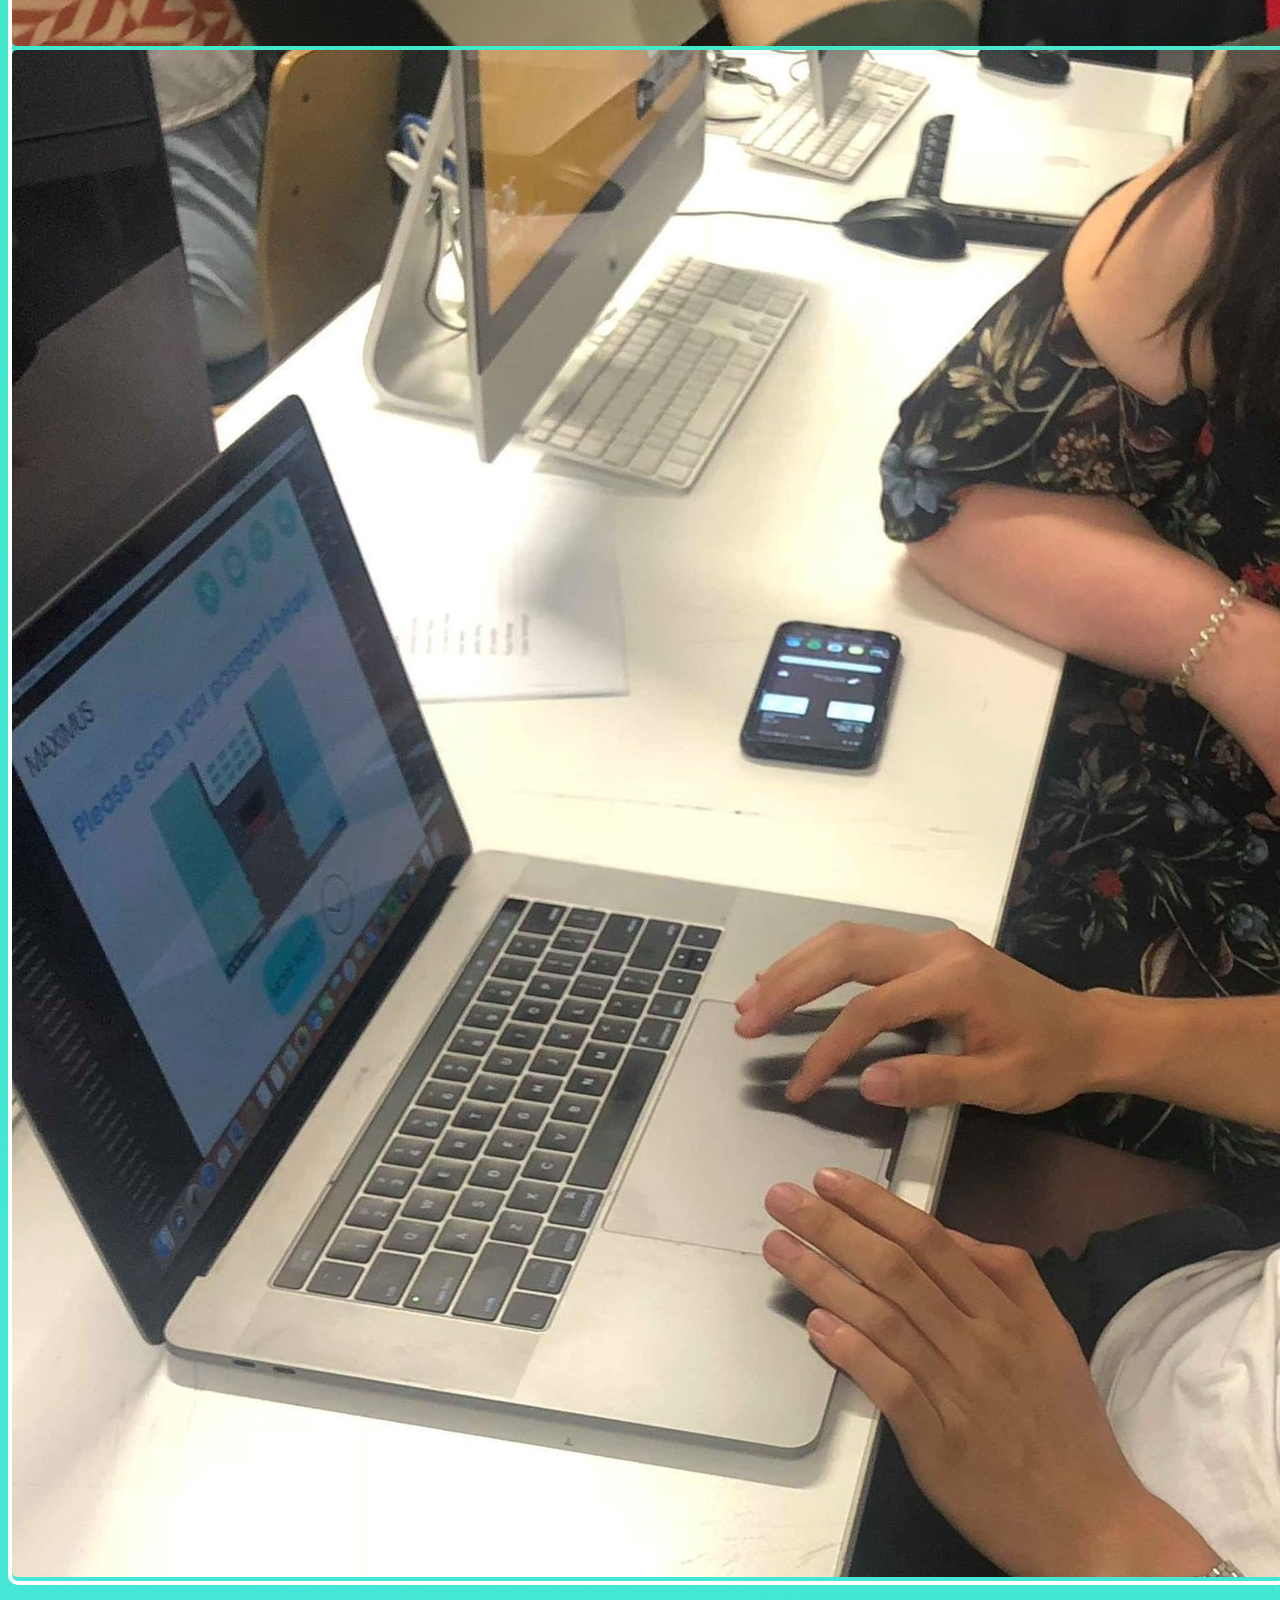
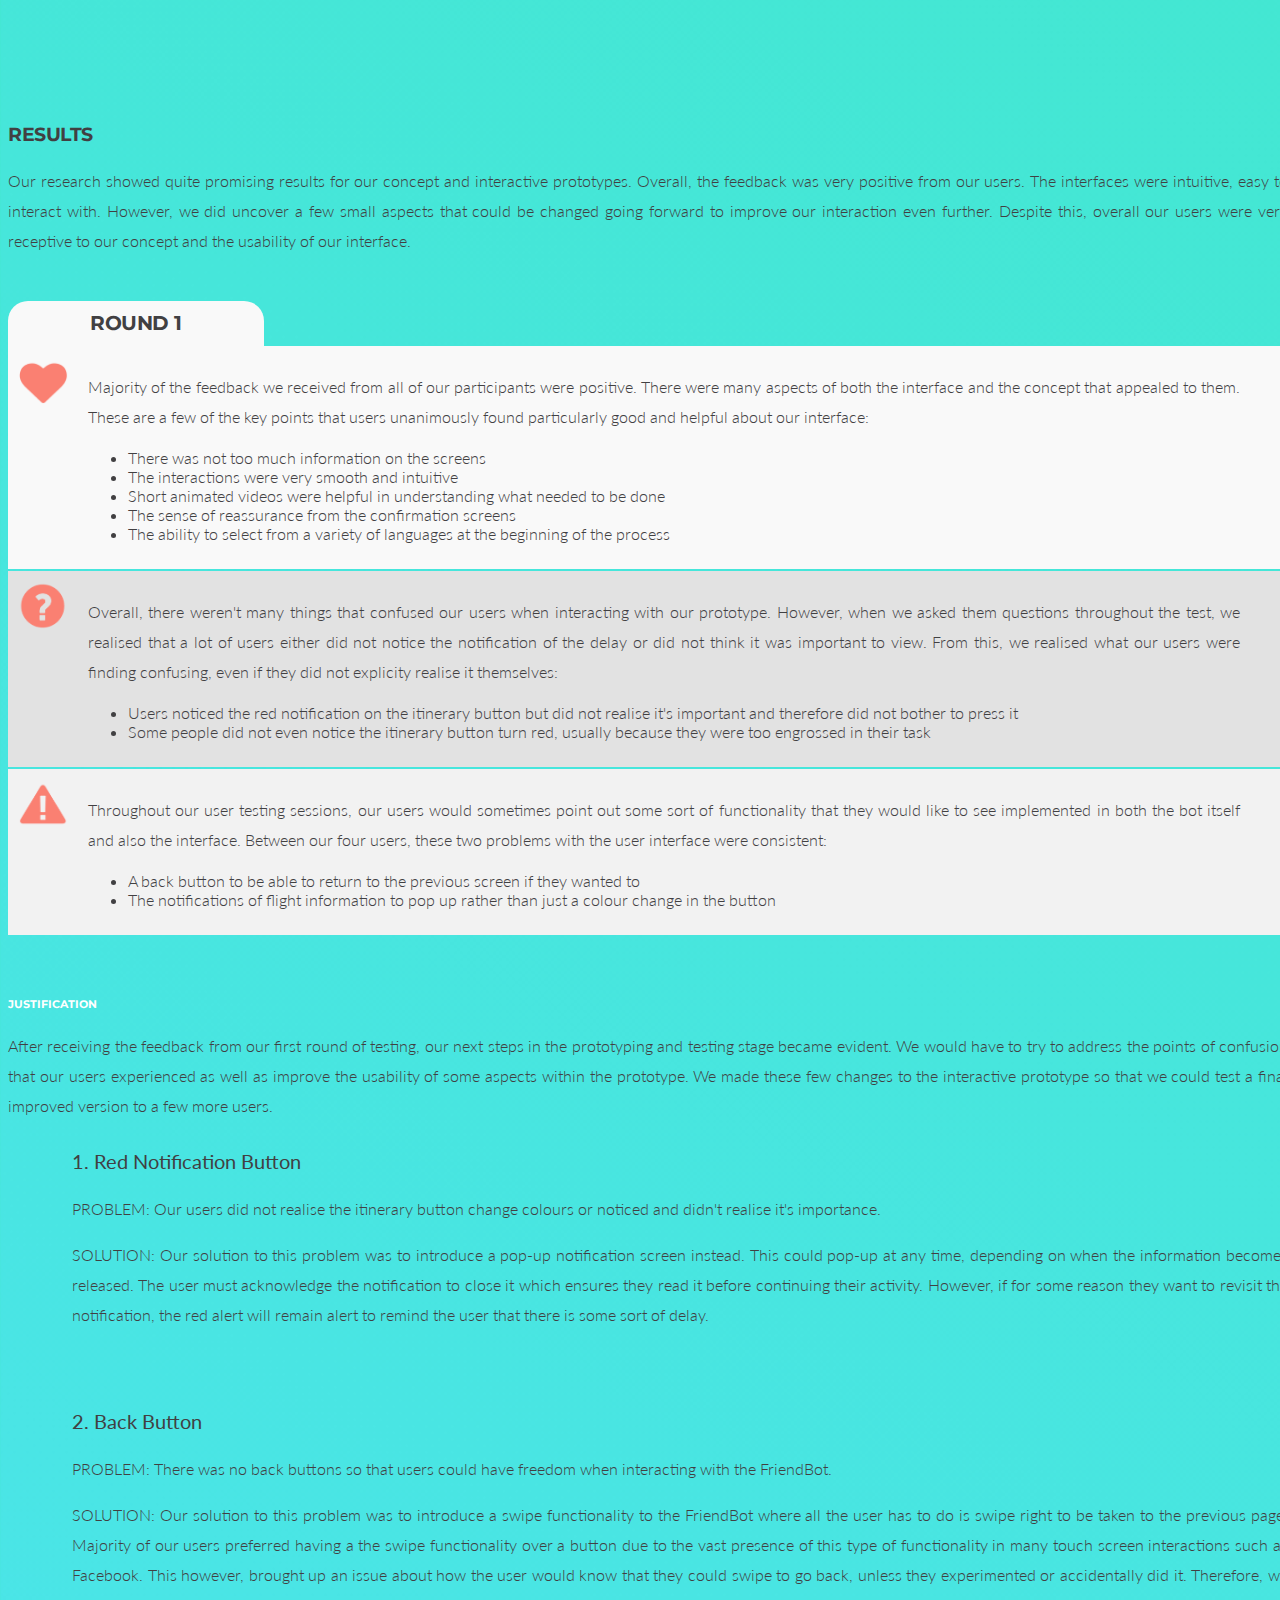
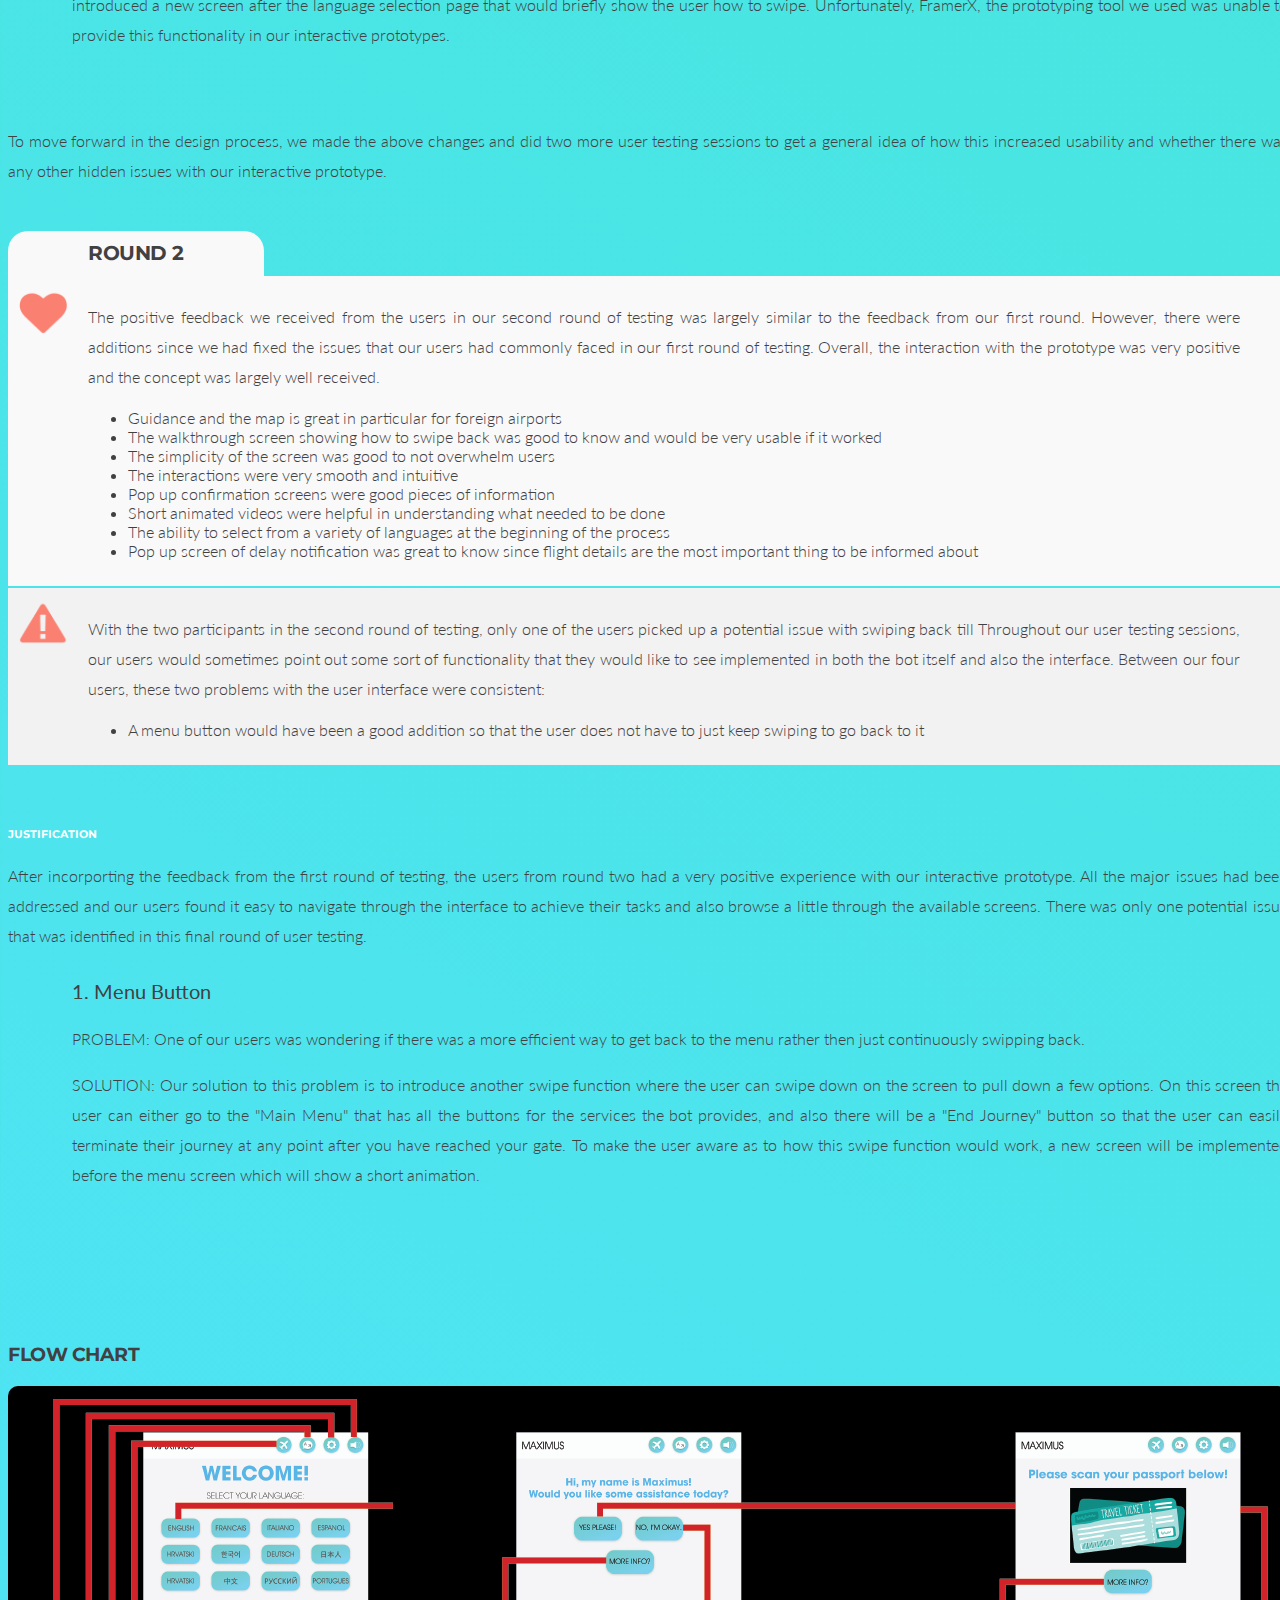
==== commit 209fdc84: "Portfolio_Final" ====
--- a/companion.html
+++ b/companion.html
@@ -41,7 +41,7 @@
               <a class="nav-item nav-link" href="./portfolio.html">Portfolio</a>
               <a class="nav-item nav-link" href="./process-journal.html">Process Journal</a>
               <a class="nav-item nav-link active" href="./companion.html">FriendBot <span class="sr-only">(current)</span></a>
-              <a class="nav-item nav-link" href="contact.html">Contact</a>
+              <a class="nav-item nav-link" href="contact.html">About Me</a>
             </div>
           </div>
         </div>  
--- a/css/custom.css
+++ b/css/custom.css
@@ -240,26 +240,32 @@
 
 /*Container/class etc Override Rules*/
 .welcome-message{
-	margin-top: 200px;
+	margin-top: 40%;
+	margin-left: 20%;
+	margin-right: 20%;
 }
 
 .welcome-button-container{
 	margin-top: 20px;
-}
+	margin-left: 20%;
+}
+
 
 .welcome-button{
-	background-color: transparent;
-	border-radius: 0px 0px 0px 0px;
-	border: 3px solid #000;
+	background-color: #FA8072;
+	padding: 12px;
+	border-radius: 20px;
+	border-color: #FA8072;
 	font-family:'Montserrat', Sans-Serif;
 	font-size: 15px;
-	color: #000;
+	color: #ffffff;
 	text-transform: uppercase;
 }
 
 .welcome-button:hover{
-	background-color: #000;
-	border-color: #000;
+	background-color: #e2e2e2;
+	border-color: #e2e2e2;
+	color: #414042;
 }
 
 .master-heading{
@@ -1208,4 +1214,43 @@
 
 #portfoliofooter p {
 	color:#ffffff;
+}
+
+.full-page-bg2 {
+  position: absolute;
+  padding-bottom: 100px;
+  width:100%;
+  min-height: 100vh;
+  background: url('../img/common/contact2.jpg') no-repeat center center fixed;
+  -webkit-background-size: cover;
+  -moz-background-size: cover;
+  background-size: cover;
+  -o-background-size: cover;
+}
+
+
+.textbox {
+	background-color: #41404290;
+	width: 75%;
+	height: auto;
+	display: inline-block;
+	margin-top: 100px;
+	margin-left: 12.5%;
+	margin-right: 12.5%;
+	border-radius: 12px;
+}
+
+.textbox p {
+	padding: 5%;
+	color: #ffffff;
+	font-size: 20px;
+	text-align: justify;
+}
+
+.textbox a {
+	color: #ffffff;
+}
+
+.textbox a:hover {
+	color: #FA8072;
 }